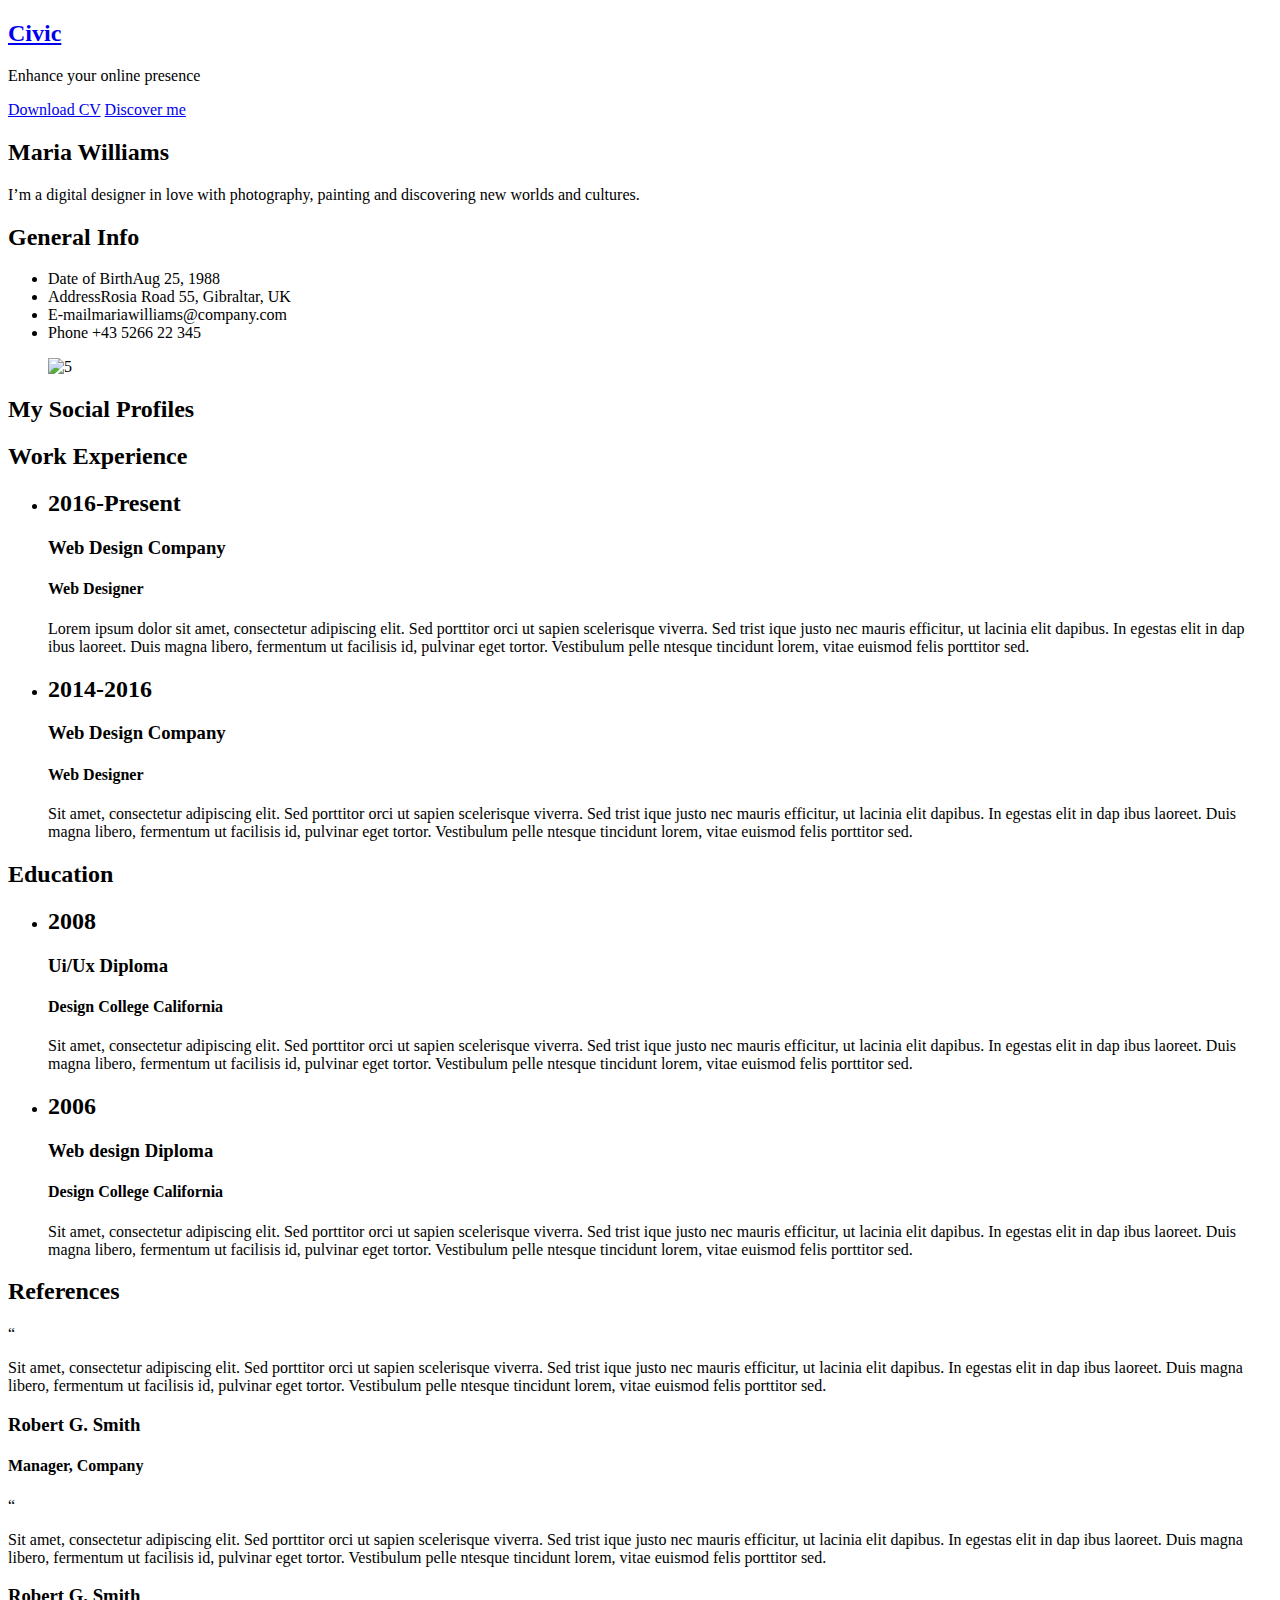
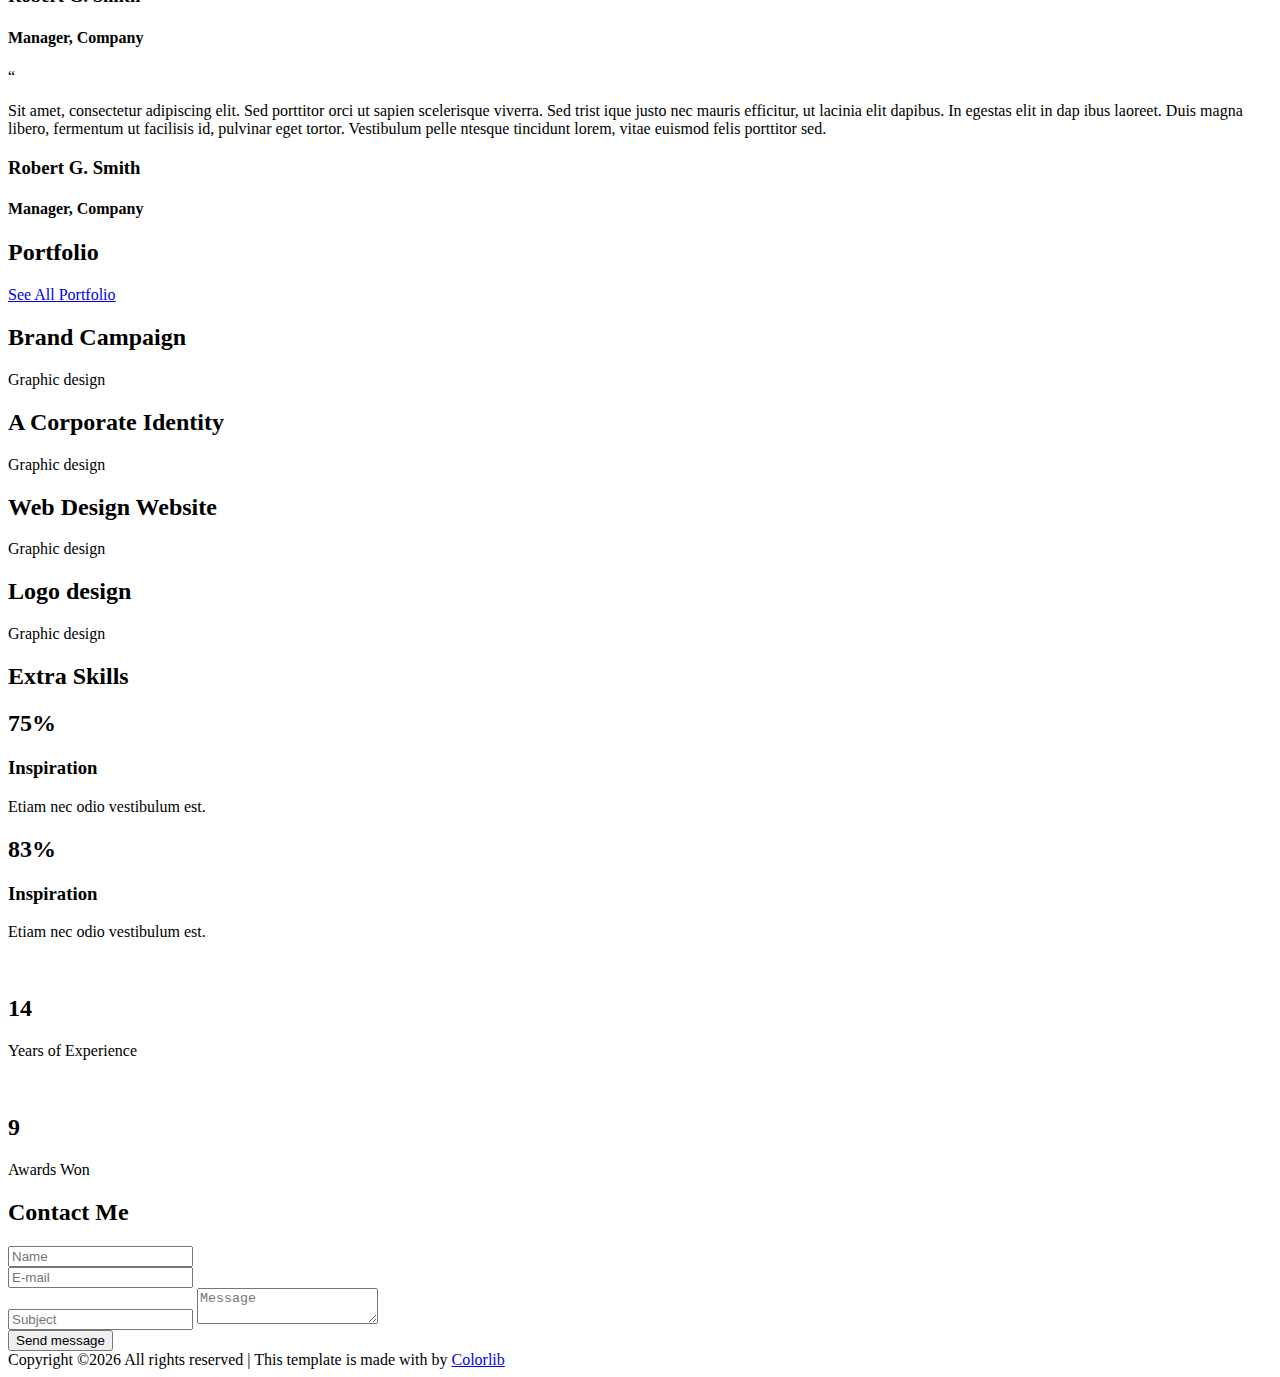
==== index.html @ 056b1e9f "2" ====
<!DOCTYPE html>
<html lang="en">
<head>
	<title>Civic - CV Resume</title>
	<meta charset="UTF-8">
	<meta name="description" content="Civic - CV Resume">
	<meta name="keywords" content="resume, civic, onepage, creative, html">
	<meta name="viewport" content="width=device-width, initial-scale=1.0">
	<!-- Favicon -->   
	<link href="img/favicon.ico" rel="shortcut icon"/>

	<!-- Google Fonts -->
	<link href="https://fonts.googleapis.com/css?family=Josefin+Sans:400,400i,600,600i,700" rel="stylesheet">

	<!-- Stylesheets -->
	<link rel="stylesheet" href="css/bootstrap.min.css"/>
	<link rel="stylesheet" href="css/font-awesome.min.css"/>
	<link rel="stylesheet" href="css/flaticon.css"/>
	<link rel="stylesheet" href="css/owl.carousel.css"/>
	<link rel="stylesheet" href="css/magnific-popup.css"/>
	<link rel="stylesheet" href="css/style.css"/>


	<!--[if lt IE 9]>
	  <script src="https://oss.maxcdn.com/html5shiv/3.7.2/html5shiv.min.js"></script>
	  <script src="https://oss.maxcdn.com/respond/1.4.2/respond.min.js"></script>
	<![endif]-->

</head>
<body>
	<!-- Page Preloder -->
	<div id="preloder">
		<div class="loader"></div>
	</div>
	
	<!-- Header section start -->
	<header class="header-section">
		<div class="container-fluid">
			<div class="row">
				<div class="col-md-4">
					<div class="site-logo">
						<h2><a href="#">Civic</a></h2>
						<p>Enhance your online presence</p>
					</div>
				</div>
				<div class="col-md-8 text-md-right header-buttons">
					<a href="#" class="site-btn">Download CV</a>
					<a href="#" class="site-btn">Discover me</a>
				</div>
			</div>
		</div>
	</header>
	<!-- Header section end -->

	<!-- Hero section start -->
	<section class="hero-section spad">
		<div class="container-fluid">
			<div class="row">
				<div class="col-xl-10 offset-xl-1">
					<div class="row">
						<div class="col-lg-6">
							<div class="hero-text">
								<h2>Maria Williams</h2>
								<p>I’m a digital designer in love with photography, painting and discovering new worlds and cultures.</p>
							</div>
							<div class="hero-info">
								<h2>General Info</h2>
								<ul>
									<li><span>Date of Birth</span>Aug 25, 1988</li>
									<li><span>Address</span>Rosia Road 55, Gibraltar, UK</li>
									<li><span>E-mail</span>mariawilliams@company.com</li>
									<li><span>Phone </span>+43 5266 22 345</li>
								</ul>
							</div>
						</div>
						<div class="col-lg-6">
							<figure class="hero-image">
								<img src="img/hero.jpg" alt="5">
							</figure>
						</div>
					</div>
				</div>
			</div>
		</div>
	</section>
	<!-- Hero section end -->

	<!-- Social links section start -->
	<div class="social-section">
		<div class="container-fluid">
			<div class="row">
				<div class="col-xl-10 offset-xl-1">
					<div class="social-link-warp">
						<div class="social-links">
							<a href=""><i class="fa fa-pinterest"></i></a>
							<a href=""><i class="fa fa-linkedin"></i></a>
							<a href=""><i class="fa fa-instagram"></i></a>
							<a href=""><i class="fa fa-facebook"></i></a>
							<a href=""><i class="fa fa-twitter"></i></a>
						</div>
						<h2 class="hidden-md hidden-sm">My Social Profiles</h2>
					</div>
				</div>
			</div>
		</div>
	</div>	
	<!-- Social links section end -->

	<!-- Resume section start -->
	<section class="resume-section spad">
		<div class="container-fluid">
			<div class="row">
				<div class="col-xl-7 offset-xl-2">
					<div class="section-title">
						<h2>Work Experience</h2>
					</div>
					<ul class="resume-list">
						<li>
							<h2>2016-Present</h2>
							<h3>Web Design Company</h3>
							<h4>Web Designer</h4>
							<p>Lorem ipsum dolor sit amet, consectetur adipiscing elit. Sed porttitor orci ut sapien scelerisque viverra. Sed trist ique justo nec mauris efficitur, ut lacinia elit dapibus. In egestas elit in dap ibus laoreet. Duis magna libero, fermentum ut facilisis id, pulvinar eget tortor. Vestibulum pelle ntesque tincidunt lorem, vitae euismod felis porttitor sed. </p>
						</li>
						<li>
							<h2>2014-2016</h2>
							<h3>Web Design Company</h3>
							<h4>Web Designer</h4>
							<p>Sit amet, consectetur adipiscing elit. Sed porttitor orci ut sapien scelerisque viverra. Sed trist ique justo nec mauris efficitur, ut lacinia elit dapibus. In egestas elit in dap ibus laoreet. Duis magna libero, fermentum ut facilisis id, pulvinar eget tortor. Vestibulum pelle ntesque tincidunt lorem, vitae euismod felis porttitor sed. </p>
						</li>
					</ul>
				</div>
			</div>
		</div>
	</section>
	<!-- Resume section end -->

	<!-- Resume section start -->
	<section class="resume-section with-bg spad">
		<div class="container-fluid">
			<div class="row">
				<div class="col-xl-7 offset-xl-2">
					<div class="section-title">
						<h2>Education</h2>
					</div>
					<ul class="resume-list">
						<li>
							<h2>2008</h2>
							<h3>Ui/Ux Diploma</h3>
							<h4>Design College California</h4>
							<p>Sit amet, consectetur adipiscing elit. Sed porttitor orci ut sapien scelerisque viverra. Sed trist ique justo nec mauris efficitur, ut lacinia elit dapibus. In egestas elit in dap ibus laoreet. Duis magna libero, fermentum ut facilisis id, pulvinar eget tortor. Vestibulum pelle ntesque tincidunt lorem, vitae euismod felis porttitor sed. </p>
						</li>
						<li>
							<h2>2006</h2>
							<h3>Web design Diploma</h3>
							<h4>Design College California</h4>
							<p>Sit amet, consectetur adipiscing elit. Sed porttitor orci ut sapien scelerisque viverra. Sed trist ique justo nec mauris efficitur, ut lacinia elit dapibus. In egestas elit in dap ibus laoreet. Duis magna libero, fermentum ut facilisis id, pulvinar eget tortor. Vestibulum pelle ntesque tincidunt lorem, vitae euismod felis porttitor sed. </p>
						</li>
					</ul>
				</div>
			</div>
		</div>
	</section>
	<!-- Resume section end -->

	
	<!-- Review section start -->
	<section class="review-section spad pb-0">
		<div class="container-fluid">
			<div class="row">
				<div class="col-xl-7 offset-xl-2">
					<div class="section-title">
						<h2>References</h2>
					</div>
					<div class="review-slider owl-carousel">
						<div class="single-review">
							<div class="qut">“</div>
							<p>Sit amet, consectetur adipiscing elit. Sed porttitor orci ut sapien scelerisque viverra. Sed trist ique justo nec mauris efficitur, ut lacinia elit dapibus. In egestas elit in dap ibus laoreet. Duis magna libero, fermentum ut facilisis id, pulvinar eget tortor. Vestibulum pelle ntesque tincidunt lorem, vitae euismod felis porttitor sed. </p>
							<h3>Robert G. Smith</h3>
							<h4>Manager, Company</h4>
						</div>
						<div class="single-review">
							<div class="qut">“</div>
							<p>Sit amet, consectetur adipiscing elit. Sed porttitor orci ut sapien scelerisque viverra. Sed trist ique justo nec mauris efficitur, ut lacinia elit dapibus. In egestas elit in dap ibus laoreet. Duis magna libero, fermentum ut facilisis id, pulvinar eget tortor. Vestibulum pelle ntesque tincidunt lorem, vitae euismod felis porttitor sed. </p>
							<h3>Robert G. Smith</h3>
							<h4>Manager, Company</h4>
						</div>
						<div class="single-review">
							<div class="qut">“</div>
							<p>Sit amet, consectetur adipiscing elit. Sed porttitor orci ut sapien scelerisque viverra. Sed trist ique justo nec mauris efficitur, ut lacinia elit dapibus. In egestas elit in dap ibus laoreet. Duis magna libero, fermentum ut facilisis id, pulvinar eget tortor. Vestibulum pelle ntesque tincidunt lorem, vitae euismod felis porttitor sed. </p>
							<h3>Robert G. Smith</h3>
							<h4>Manager, Company</h4>
						</div>
					</div>
				</div>
			</div>
		</div>
	</section>
	<!-- Review section end -->


	<!-- Portfolio section start -->
	<section class="portfolio-section spad pb-0">
		<div class="container-fluid">
			<div class="row">
				<div class="col-xl-4 col-md-8 offset-xl-2 ">
					<div class="section-title">
						<h2>Portfolio</h2>
					</div>
				</div>
				<div class="col-md-4 text-md-right">
					<a href="#" class="site-btn mb-5">See All Portfolio</a>
				</div>
			</div>
			<div class="portfolio-warp">
				<div class="row">
					<div class="col-xl-3 col-lg-6 col-md-6">
						<div class="portfolio-item">
							<a href="img/portfolio/1.jpg" class="set-bg port-pic" data-setbg="img/portfolio/1.jpg"></a>
							<h2>Brand Campaign</h2>
							<p>Graphic design</p>
						</div>
					</div>
					<div class="col-xl-3 col-lg-6 col-md-6">
						<div class="portfolio-item">
							<a href="img/portfolio/2.jpg" class="set-bg port-pic" data-setbg="img/portfolio/2.jpg"></a>
							<h2>A Corporate Identity</h2>
							<p>Graphic design</p>
						</div>
					</div>
					<div class="col-xl-3 col-lg-6 col-md-6">
						<div class="portfolio-item">
							<a href="img/portfolio/3.jpg" class="set-bg port-pic" data-setbg="img/portfolio/3.jpg"></a>
							<h2>Web Design Website</h2>
							<p>Graphic design</p>
						</div>
					</div>
					<div class="col-xl-3 col-lg-6 col-md-6">
						<div class="portfolio-item">
							<a href="img/portfolio/4.jpg" class="set-bg port-pic" data-setbg="img/portfolio/4.jpg"></a>
							<h2>Logo design</h2>
							<p>Graphic design</p>
						</div>
					</div>
				</div>
			</div>
		</div>
	</section>
	<!-- Portfolio section end -->

	<!-- Extra section start -->
	<section class="extra-section spad pb-0">
		<div class="container-fluid">
			<div class="row">
				<div class="col-xl-8 offset-xl-2">
					<div class="section-title">
						<h2>Extra Skills</h2>
					</div>
					<div class="row">
						<div class="col-lg-3 col-md-6 pt-5">
							<div class="fact-box trans">
								<div class="fact-content">
									<div class="circle-progress">
										<div id="progress1" class="prog-circle"></div>
										<div class="progress-info">
											<h2>75%</h2>
										</div>
										<div class="prog-title">
											<h3>Inspiration</h3>
											<p>Etiam nec odio vestibulum est.</p>
										</div>			
									</div>
								</div>
							</div>
						</div>
						<div class="col-lg-3 col-md-6 pt-5">
							<div class="fact-box trans">
								<div class="fact-content">
									<div class="circle-progress">
										<div id="progress2" class="prog-circle"></div>
										<div class="progress-info">
											<h2>83%</h2>
										</div>
										<div class="prog-title">
											<h3>Inspiration</h3>
											<p>Etiam nec odio vestibulum est.</p>
										</div>			
									</div>
								</div>
							</div>
						</div>
						<div class="col-lg-3 col-md-6">
							<div class="fact-box">
								<div class="fact-content">
									<img src="img/icon/1-w.png" alt="">
									<h2>14</h2>
									<p>Years of Experience</p>
								</div>
							</div>
						</div>
						<div class="col-lg-3 col-md-6">
							<div class="fact-box">
								<div class="fact-content">
									<img src="img/icon/2-w.png" alt="">
									<h2>9</h2>
									<p>Awards Won</p>
								</div>
							</div>
						</div>
					</div>
				</div>
			</div>
		</div>
	</section>
	<!-- Extra section end -->

	<!-- Contact section start -->
	<section class="contact-section spad">
		<div class="container-fluid">
			<div class="row">
				<div class="col-xl-8 offset-xl-2">
					<div class="section-title">
						<h2>Contact Me</h2>
					</div>
					<form class="contact-form">
						<div class="row">
							<div class="col-md-6">
								<input type="text" placeholder="Name">
							</div>
							<div class="col-md-6">
								<input type="text" placeholder="E-mail">
							</div>
							<div class="col-md-12">
								<input type="text" placeholder="Subject">
								<textarea placeholder="Message"></textarea>
							</div>
						</div>
						<div class="text-md-right">
							<button class="site-btn">Send message</button>
						</div>
					</form>
				</div>
			</div>
		</div>
	</section>
	<!-- Contact section end -->

	<!-- Footer section start -->
	<footer class="footer-section">
		<div class="container text-center">
			<div class="copyright"><!-- Link back to Colorlib can't be removed. Template is licensed under CC BY 3.0. -->
Copyright &copy;<script>document.write(new Date().getFullYear());</script> All rights reserved | This template is made with <i class="fa fa-heart-o" aria-hidden="true"></i> by <a href="https://colorlib.com" target="_blank">Colorlib</a>
<!-- Link back to Colorlib can't be removed. Template is licensed under CC BY 3.0. -->
</div>
		</div>
	</footer>
	<!-- Footer section end -->


	<!--====== Javascripts & Jquery ======-->
	<script src="js/jquery-2.1.4.min.js"></script>
	<script src="js/bootstrap.min.js"></script>
	<script src="js/owl.carousel.min.js"></script>
	<script src="js/magnific-popup.min.js"></script>
	<script src="js/circle-progress.min.js"></script>
	<script src="js/main.js"></script>
</body>
</html>
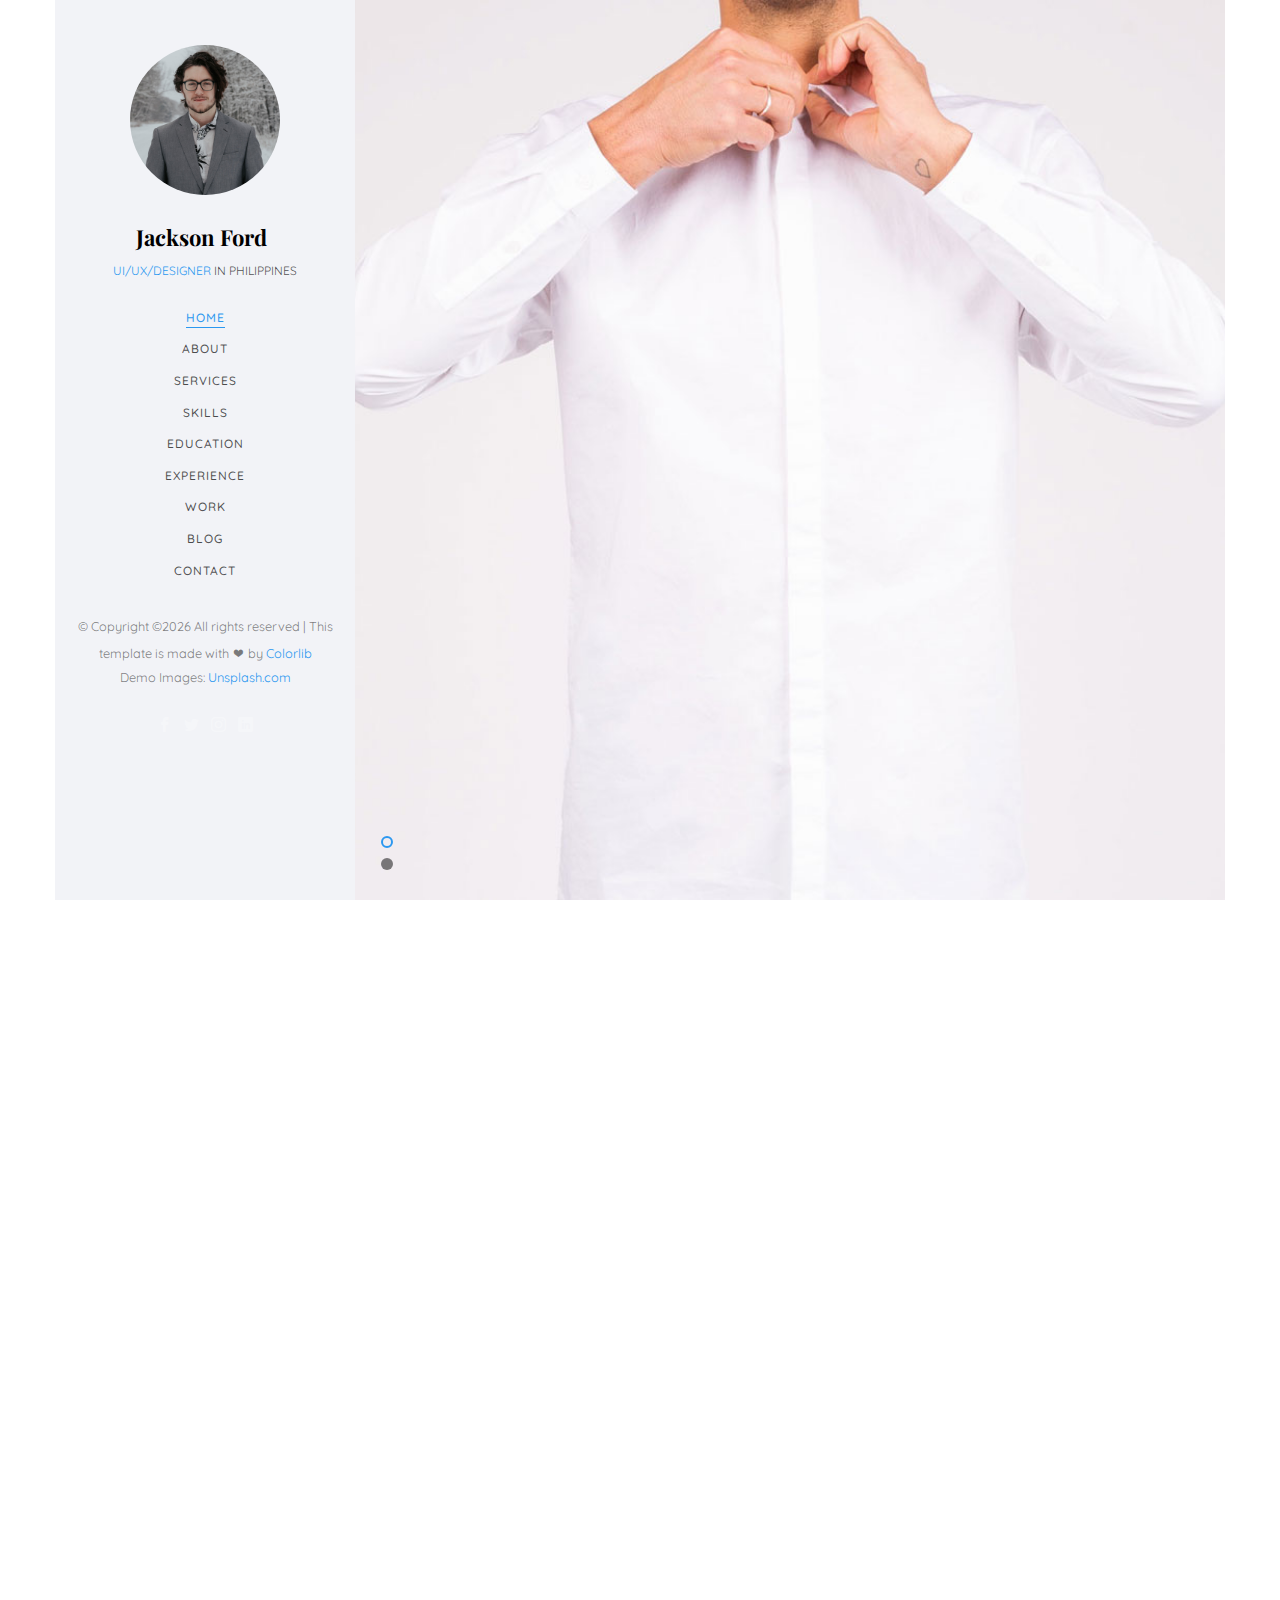
==== commit 0629d9c8: "7" ====
--- a/index.html
+++ b/index.html
@@ -1,367 +1,809 @@
-<!DOCTYPE html>
-<html lang="en">
-<head>
-	<title>Civic - CV Resume</title>
-	<meta charset="UTF-8">
-	<meta name="description" content="Civic - CV Resume">
-	<meta name="keywords" content="resume, civic, onepage, creative, html">
-	<meta name="viewport" content="width=device-width, initial-scale=1.0">
-	<!-- Favicon -->   
-	<link href="img/favicon.ico" rel="shortcut icon"/>
-
-	<!-- Google Fonts -->
-	<link href="https://fonts.googleapis.com/css?family=Josefin+Sans:400,400i,600,600i,700" rel="stylesheet">
-
-	<!-- Stylesheets -->
-	<link rel="stylesheet" href="css/bootstrap.min.css"/>
-	<link rel="stylesheet" href="css/font-awesome.min.css"/>
-	<link rel="stylesheet" href="css/flaticon.css"/>
-	<link rel="stylesheet" href="css/owl.carousel.css"/>
-	<link rel="stylesheet" href="css/magnific-popup.css"/>
-	<link rel="stylesheet" href="css/style.css"/>
-
-
+<!DOCTYPE HTML>
+<html>
+	<head>
+	<meta charset="utf-8">
+	<meta http-equiv="X-UA-Compatible" content="IE=edge">
+	<title>Jackson Template</title>
+	<meta name="viewport" content="width=device-width, initial-scale=1">
+	<meta name="description" content="" />
+	<meta name="keywords" content="" />
+	<meta name="author" content="" />
+
+  <!-- Facebook and Twitter integration -->
+	<meta property="og:title" content=""/>
+	<meta property="og:image" content=""/>
+	<meta property="og:url" content=""/>
+	<meta property="og:site_name" content=""/>
+	<meta property="og:description" content=""/>
+	<meta name="twitter:title" content="" />
+	<meta name="twitter:image" content="" />
+	<meta name="twitter:url" content="" />
+	<meta name="twitter:card" content="" />
+
+	<!-- Place favicon.ico and apple-touch-icon.png in the root directory -->
+	<link rel="shortcut icon" href="favicon.ico">
+
+	<link href="https://fonts.googleapis.com/css?family=Quicksand:300,400,500,700" rel="stylesheet">
+	<link href="https://fonts.googleapis.com/css?family=Playfair+Display:400,400i,700" rel="stylesheet">
+	
+	<!-- Animate.css -->
+	<link rel="stylesheet" href="css/animate.css">
+	<!-- Icomoon Icon Fonts-->
+	<link rel="stylesheet" href="css/icomoon.css">
+	<!-- Bootstrap  -->
+	<link rel="stylesheet" href="css/bootstrap.css">
+	<!-- Flexslider  -->
+	<link rel="stylesheet" href="css/flexslider.css">
+	<!-- Flaticons  -->
+	<link rel="stylesheet" href="fonts/flaticon/font/flaticon.css">
+	<!-- Owl Carousel -->
+	<link rel="stylesheet" href="css/owl.carousel.min.css">
+	<link rel="stylesheet" href="css/owl.theme.default.min.css">
+	<!-- Theme style  -->
+	<link rel="stylesheet" href="css/style.css">
+
+	<!-- Modernizr JS -->
+	<script src="js/modernizr-2.6.2.min.js"></script>
+	<!-- FOR IE9 below -->
 	<!--[if lt IE 9]>
-	  <script src="https://oss.maxcdn.com/html5shiv/3.7.2/html5shiv.min.js"></script>
-	  <script src="https://oss.maxcdn.com/respond/1.4.2/respond.min.js"></script>
+	<script src="js/respond.min.js"></script>
 	<![endif]-->
 
-</head>
-<body>
-	<!-- Page Preloder -->
-	<div id="preloder">
-		<div class="loader"></div>
-	</div>
+	</head>
+	<body>
+	<div id="colorlib-page">
+		<div class="container-wrap">
+		<a href="#" class="js-colorlib-nav-toggle colorlib-nav-toggle" data-toggle="collapse" data-target="#navbar" aria-expanded="false" aria-controls="navbar"><i></i></a>
+		<aside id="colorlib-aside" role="complementary" class="border js-fullheight">
+			<div class="text-center">
+				<div class="author-img" style="background-image: url(images/about.jpg);"></div>
+				<h1 id="colorlib-logo"><a href="index.html">Jackson Ford</a></h1>
+				<span class="position"><a href="#">UI/UX/Designer</a> in Philippines</span>
+			</div>
+			<nav id="colorlib-main-menu" role="navigation" class="navbar">
+				<div id="navbar" class="collapse">
+					<ul>
+						<li class="active"><a href="#" data-nav-section="home">Home</a></li>
+						<li><a href="#" data-nav-section="about">About</a></li>
+						<li><a href="#" data-nav-section="services">Services</a></li>
+						<li><a href="#" data-nav-section="skills">Skills</a></li>
+						<li><a href="#" data-nav-section="education">Education</a></li>
+						<li><a href="#" data-nav-section="experience">Experience</a></li>
+						<li><a href="#" data-nav-section="work">Work</a></li>
+						<li><a href="#" data-nav-section="blog">Blog</a></li>
+						<li><a href="#" data-nav-section="contact">Contact</a></li>
+					</ul>
+				</div>
+			</nav>
+
+			<div class="colorlib-footer">
+				<p><small>&copy; <!-- Link back to Colorlib can't be removed. Template is licensed under CC BY 3.0. -->
+Copyright &copy;<script>document.write(new Date().getFullYear());</script> All rights reserved | This template is made with <i class="icon-heart" aria-hidden="true"></i> by <a href="https://colorlib.com" target="_blank">Colorlib</a>
+<!-- Link back to Colorlib can't be removed. Template is licensed under CC BY 3.0. --> </span> <span>Demo Images: <a href="https://unsplash.com/" target="_blank">Unsplash.com</a></span></small></p>
+				<ul>
+					<li><a href="#"><i class="icon-facebook2"></i></a></li>
+					<li><a href="#"><i class="icon-twitter2"></i></a></li>
+					<li><a href="#"><i class="icon-instagram"></i></a></li>
+					<li><a href="#"><i class="icon-linkedin2"></i></a></li>
+				</ul>
+			</div>
+
+		</aside>
+
+		<div id="colorlib-main">
+			<section id="colorlib-hero" class="js-fullheight" data-section="home">
+				<div class="flexslider js-fullheight">
+					<ul class="slides">
+				   	<li style="background-image: url(images/img_bg_1.jpg);">
+				   		<div class="overlay"></div>
+				   		<div class="container-fluid">
+				   			<div class="row">
+					   			<div class="col-md-6 col-md-offset-3 col-md-pull-3 col-sm-12 col-xs-12 js-fullheight slider-text">
+					   				<div class="slider-text-inner js-fullheight">
+					   					<div class="desc">
+						   					<h1>Hi! <br>I'm Jackson</h1>
+						   					<h2>100% html5 bootstrap templates Made by <a href="https://colorlib.com/" target="_blank">colorlib.com</a></h2>
+												<p><a class="btn btn-primary btn-learn">Download CV <i class="icon-download4"></i></a></p>
+											</div>
+					   				</div>
+					   			</div>
+					   		</div>
+				   		</div>
+				   	</li>
+				   	<li style="background-image: url(images/img_bg_2.jpg);">
+				   		<div class="overlay"></div>
+				   		<div class="container-fluid">
+				   			<div class="row">
+					   			<div class="col-md-6 col-md-offset-3 col-md-pull-3 col-sm-12 col-xs-12 js-fullheight slider-text">
+					   				<div class="slider-text-inner">
+					   					<div class="desc">
+						   					<h1>I am <br>a Designer</h1>
+												<h2>100% html5 bootstrap templates Made by <a href="https://colorlib.com/" target="_blank">colorlib.com</a></h2>
+												<p><a class="btn btn-primary btn-learn">View Portfolio <i class="icon-briefcase3"></i></a></p>
+											</div>
+					   				</div>
+					   			</div>
+					   		</div>
+				   		</div>
+				   	</li>
+				  	</ul>
+			  	</div>
+			</section>
+
+			<section class="colorlib-about" data-section="about">
+				<div class="colorlib-narrow-content">
+					<div class="row">
+						<div class="col-md-12">
+							<div class="row row-bottom-padded-sm animate-box" data-animate-effect="fadeInLeft">
+								<div class="col-md-12">
+									<div class="about-desc">
+										<span class="heading-meta">About Us</span>
+										<h2 class="colorlib-heading">Who Am I?</h2>
+										<p><strong>Hi I'm Jackson Ford</strong> On her way she met a copy. The copy warned the Little Blind Text, that where it came from it would have been rewritten a thousand times and everything that was left from its origin would be the word "and" and the Little Blind Text should turn around and return to its own, safe country.</p>
+										<p>Even the all-powerful Pointing has no control about the blind texts it is an almost unorthographic life One day however a small line of blind text by the name of Lorem Ipsum decided to leave for the far World of Grammar.</p>
+									</div>
+								</div>
+							</div>
+							<div class="row">
+								<div class="col-md-3 animate-box" data-animate-effect="fadeInLeft">
+									<div class="services color-1">
+										<span class="icon2"><i class="icon-bulb"></i></span>
+										<h3>Graphic Design</h3>
+									</div>
+								</div>
+								<div class="col-md-3 animate-box" data-animate-effect="fadeInRight">
+									<div class="services color-2">
+										<span class="icon2"><i class="icon-globe-outline"></i></span>
+										<h3>Web Design</h3>
+									</div>
+								</div>
+								<div class="col-md-3 animate-box" data-animate-effect="fadeInTop">
+									<div class="services color-3">
+										<span class="icon2"><i class="icon-data"></i></span>
+										<h3>Software</h3>
+									</div>
+								</div>
+								<div class="col-md-3 animate-box" data-animate-effect="fadeInBottom">
+									<div class="services color-4">
+										<span class="icon2"><i class="icon-phone3"></i></span>
+										<h3>Application</h3>
+									</div>
+								</div>
+							</div>
+							<div class="row">
+								<div class="col-md-12 animate-box" data-animate-effect="fadeInLeft">
+									<div class="hire">
+										<h2>I am happy to know you <br>that 300+ projects done sucessfully!</h2>
+										<a href="#" class="btn-hire">Hire me</a>
+									</div>
+								</div>
+							</div>
+						</div>
+					</div>
+				</div>
+			</section>
+
+
+			
+			<section class="colorlib-services" data-section="services">
+				<div class="colorlib-narrow-content">
+					<div class="row">
+						<div class="col-md-6 col-md-offset-3 col-md-pull-3 animate-box" data-animate-effect="fadeInLeft">
+							<span class="heading-meta">What I do?</span>
+							<h2 class="colorlib-heading">Here are some of my expertise</h2>
+						</div>
+					</div>
+					<div class="row row-pt-md">
+						<div class="col-md-4 text-center animate-box">
+							<div class="services color-1">
+								<span class="icon">
+									<i class="icon-bulb"></i>
+								</span>
+								<div class="desc">
+									<h3>Innovative Ideas</h3>
+									<p>Separated they live in Bookmarksgrove right at the coast of the Semantics</p>
+								</div>
+							</div>
+						</div>
+						<div class="col-md-4 text-center animate-box">
+							<div class="services color-2">
+								<span class="icon">
+									<i class="icon-data"></i>
+								</span>
+								<div class="desc">
+									<h3>Software</h3>
+									<p>Separated they live in Bookmarksgrove right at the coast of the Semantics</p>
+								</div>
+							</div>
+						</div>
+						<div class="col-md-4 text-center animate-box">
+							<div class="services color-3">
+								<span class="icon">
+									<i class="icon-phone3"></i>
+								</span>
+								<div class="desc">
+									<h3>Application</h3>
+									<p>Separated they live in Bookmarksgrove right at the coast of the Semantics</p>
+								</div>
+							</div>
+						</div>
+						<div class="col-md-4 text-center animate-box">
+							<div class="services color-4">
+								<span class="icon">
+									<i class="icon-layers2"></i>
+								</span>
+								<div class="desc">
+									<h3>Graphic Design</h3>
+									<p>Separated they live in Bookmarksgrove right at the coast of the Semantics</p>
+								</div>
+							</div>
+						</div>
+						<div class="col-md-4 text-center animate-box">
+							<div class="services color-5">
+								<span class="icon">
+									<i class="icon-data"></i>
+								</span>
+								<div class="desc">
+									<h3>Software</h3>
+									<p>Separated they live in Bookmarksgrove right at the coast of the Semantics</p>
+								</div>
+							</div>
+						</div>
+						<div class="col-md-4 text-center animate-box">
+							<div class="services color-6">
+								<span class="icon">
+									<i class="icon-phone3"></i>
+								</span>
+								<div class="desc">
+									<h3>Application</h3>
+									<p>Separated they live in Bookmarksgrove right at the coast of the Semantics</p>
+								</div>
+							</div>
+						</div>
+					</div>
+				</div>
+			</section>
+			
+			<div id="colorlib-counter" class="colorlib-counters" style="background-image: url(images/cover_bg_1.jpg);" data-stellar-background-ratio="0.5">
+				<div class="overlay"></div>
+				<div class="colorlib-narrow-content">
+					<div class="row">
+					</div>
+					<div class="row">
+						<div class="col-md-3 text-center animate-box">
+							<span class="colorlib-counter js-counter" data-from="0" data-to="309" data-speed="5000" data-refresh-interval="50"></span>
+							<span class="colorlib-counter-label">Cups of coffee</span>
+						</div>
+						<div class="col-md-3 text-center animate-box">
+							<span class="colorlib-counter js-counter" data-from="0" data-to="356" data-speed="5000" data-refresh-interval="50"></span>
+							<span class="colorlib-counter-label">Projects</span>
+						</div>
+						<div class="col-md-3 text-center animate-box">
+							<span class="colorlib-counter js-counter" data-from="0" data-to="30" data-speed="5000" data-refresh-interval="50"></span>
+							<span class="colorlib-counter-label">Clients</span>
+						</div>
+						<div class="col-md-3 text-center animate-box">
+							<span class="colorlib-counter js-counter" data-from="0" data-to="10" data-speed="5000" data-refresh-interval="50"></span>
+							<span class="colorlib-counter-label">Partners</span>
+						</div>
+					</div>
+				</div>
+			</div>
+
+			<section class="colorlib-skills" data-section="skills">
+				<div class="colorlib-narrow-content">
+					<div class="row">
+						<div class="col-md-6 col-md-offset-3 col-md-pull-3 animate-box" data-animate-effect="fadeInLeft">
+							<span class="heading-meta">My Specialty</span>
+							<h2 class="colorlib-heading animate-box">My Skills</h2>
+						</div>
+					</div>
+					<div class="row">
+						<div class="col-md-12 animate-box" data-animate-effect="fadeInLeft">
+							<p>The Big Oxmox advised her not to do so, because there were thousands of bad Commas, wild Question Marks and devious Semikoli, but the Little Blind Text didn’t listen. She packed her seven versalia, put her initial into the belt and made herself on the way.</p>
+						</div>
+						<div class="col-md-6 animate-box" data-animate-effect="fadeInLeft">
+							<div class="progress-wrap">
+								<h3>Photoshop</h3>
+								<div class="progress">
+								 	<div class="progress-bar color-1" role="progressbar" aria-valuenow="75"
+								  	aria-valuemin="0" aria-valuemax="100" style="width:75%">
+								    <span>75%</span>
+								  	</div>
+								</div>
+							</div>
+						</div>
+						<div class="col-md-6 animate-box" data-animate-effect="fadeInRight">
+							<div class="progress-wrap">
+								<h3>jQuery</h3>
+								<div class="progress">
+								 	<div class="progress-bar color-2" role="progressbar" aria-valuenow="60"
+								  	aria-valuemin="0" aria-valuemax="100" style="width:60%">
+								    <span>60%</span>
+								  	</div>
+								</div>
+							</div>
+						</div>
+						<div class="col-md-6 animate-box" data-animate-effect="fadeInLeft">
+							<div class="progress-wrap">
+								<h3>HTML5</h3>
+								<div class="progress">
+								 	<div class="progress-bar color-3" role="progressbar" aria-valuenow="85"
+								  	aria-valuemin="0" aria-valuemax="100" style="width:85%">
+								    <span>85%</span>
+								  	</div>
+								</div>
+							</div>
+						</div>
+						<div class="col-md-6 animate-box" data-animate-effect="fadeInRight">
+							<div class="progress-wrap">
+								<h3>CSS3</h3>
+								<div class="progress">
+								 	<div class="progress-bar color-4" role="progressbar" aria-valuenow="90"
+								  	aria-valuemin="0" aria-valuemax="100" style="width:90%">
+								    <span>90%</span>
+								  	</div>
+								</div>
+							</div>
+						</div>
+						<div class="col-md-6 animate-box" data-animate-effect="fadeInLeft">
+							<div class="progress-wrap">
+								<h3>WordPress</h3>
+								<div class="progress">
+								 	<div class="progress-bar color-5" role="progressbar" aria-valuenow="70"
+								  	aria-valuemin="0" aria-valuemax="100" style="width:70%">
+								    <span>70%</span>
+								  	</div>
+								</div>
+							</div>
+						</div>
+						<div class="col-md-6 animate-box" data-animate-effect="fadeInRight">
+							<div class="progress-wrap">
+								<h3>SEO</h3>
+								<div class="progress">
+								 	<div class="progress-bar color-6" role="progressbar" aria-valuenow="80"
+								  	aria-valuemin="0" aria-valuemax="100" style="width:80%">
+								    <span>80%</span>
+								  	</div>
+								</div>
+							</div>
+						</div>
+					</div>
+				</div>
+			</section>
+
+			<section class="colorlib-education" data-section="education">
+				<div class="colorlib-narrow-content">
+					<div class="row">
+						<div class="col-md-6 col-md-offset-3 col-md-pull-3 animate-box" data-animate-effect="fadeInLeft">
+							<span class="heading-meta">Education</span>
+							<h2 class="colorlib-heading animate-box">Education</h2>
+						</div>
+					</div>
+					<div class="row">
+						<div class="col-md-12 animate-box" data-animate-effect="fadeInLeft">
+							<div class="fancy-collapse-panel">
+								<div class="panel-group" id="accordion" role="tablist" aria-multiselectable="true">
+									<div class="panel panel-default">
+									    <div class="panel-heading" role="tab" id="headingOne">
+									        <h4 class="panel-title">
+									            <a data-toggle="collapse" data-parent="#accordion" href="#collapseOne" aria-expanded="true" aria-controls="collapseOne">Master Degree Graphic Design
+									            </a>
+									        </h4>
+									    </div>
+									    <div id="collapseOne" class="panel-collapse collapse in" role="tabpanel" aria-labelledby="headingOne">
+									         <div class="panel-body">
+									            <div class="row">
+										      		<div class="col-md-6">
+										      			<p>Far far away, behind the word mountains, far from the countries Vokalia and Consonantia, there live the blind texts. </p>
+										      		</div>
+										      		<div class="col-md-6">
+										      			<p>Separated they live in Bookmarksgrove right at the coast of the Semantics, a large language ocean.</p>
+										      		</div>
+										      	</div>
+									         </div>
+									    </div>
+									</div>
+									<div class="panel panel-default">
+									    <div class="panel-heading" role="tab" id="headingTwo">
+									        <h4 class="panel-title">
+									            <a class="collapsed" data-toggle="collapse" data-parent="#accordion" href="#collapseTwo" aria-expanded="false" aria-controls="collapseTwo">Bachelor Degree of Computer Science
+									            </a>
+									        </h4>
+									    </div>
+									    <div id="collapseTwo" class="panel-collapse collapse" role="tabpanel" aria-labelledby="headingTwo">
+									        <div class="panel-body">
+									            <p>Far far away, behind the word <strong>mountains</strong>, far from the countries Vokalia and Consonantia, there live the blind texts. Separated they live in Bookmarksgrove right at the coast of the Semantics, a large language ocean.</p>
+													<ul>
+														<li>Separated they live in Bookmarksgrove right</li>
+														<li>Separated they live in Bookmarksgrove right</li>
+													</ul>
+									        </div>
+									    </div>
+									</div>
+									<div class="panel panel-default">
+									    <div class="panel-heading" role="tab" id="headingThree">
+									        <h4 class="panel-title">
+									            <a class="collapsed" data-toggle="collapse" data-parent="#accordion" href="#collapseThree" aria-expanded="false" aria-controls="collapseThree">Diploma in Information Technology
+									            </a>
+									        </h4>
+									    </div>
+									    <div id="collapseThree" class="panel-collapse collapse" role="tabpanel" aria-labelledby="headingThree">
+									        <div class="panel-body">
+									            <p>Far far away, behind the word <strong>mountains</strong>, far from the countries Vokalia and Consonantia, there live the blind texts. Separated they live in Bookmarksgrove right at the coast of the Semantics, a large language ocean.</p>	
+									        </div>
+									    </div>
+									</div>
+
+									<div class="panel panel-default">
+									    <div class="panel-heading" role="tab" id="headingFour">
+									        <h4 class="panel-title">
+									            <a class="collapsed" data-toggle="collapse" data-parent="#accordion" href="#collapseFour" aria-expanded="false" aria-controls="collapseFour">Diploma in Information Technology
+									            </a>
+									        </h4>
+									    </div>
+									    <div id="collapseFour" class="panel-collapse collapse" role="tabpanel" aria-labelledby="headingFour">
+									        <div class="panel-body">
+									            <p>Far far away, behind the word <strong>mountains</strong>, far from the countries Vokalia and Consonantia, there live the blind texts. Separated they live in Bookmarksgrove right at the coast of the Semantics, a large language ocean.</p>	
+									        </div>
+									    </div>
+									</div>
+
+									<div class="panel panel-default">
+									    <div class="panel-heading" role="tab" id="headingFive">
+									        <h4 class="panel-title">
+									            <a class="collapsed" data-toggle="collapse" data-parent="#accordion" href="#collapseFive" aria-expanded="false" aria-controls="collapseFive">High School Secondary Education
+									            </a>
+									        </h4>
+									    </div>
+									    <div id="collapseFive" class="panel-collapse collapse" role="tabpanel" aria-labelledby="headingFive">
+									        <div class="panel-body">
+									            <p>Far far away, behind the word <strong>mountains</strong>, far from the countries Vokalia and Consonantia, there live the blind texts. Separated they live in Bookmarksgrove right at the coast of the Semantics, a large language ocean.</p>	
+									        </div>
+									    </div>
+									</div>
+								</div>
+							</div>
+						</div>
+					</div>
+				</div>
+			</section>
+
+			<section class="colorlib-experience" data-section="experience">
+				<div class="colorlib-narrow-content">
+					<div class="row">
+						<div class="col-md-6 col-md-offset-3 col-md-pull-3 animate-box" data-animate-effect="fadeInLeft">
+							<span class="heading-meta">Experience</span>
+							<h2 class="colorlib-heading animate-box">Work Experience</h2>
+						</div>
+					</div>
+					<div class="row">
+						<div class="col-md-12">
+				         <div class="timeline-centered">
+					         <article class="timeline-entry animate-box" data-animate-effect="fadeInLeft">
+					            <div class="timeline-entry-inner">
+
+					               <div class="timeline-icon color-1">
+					                  <i class="icon-pen2"></i>
+					               </div>
+
+					               <div class="timeline-label">
+					                  <h2><a href="#">Full Stack Developer</a> <span>2017-2018</span></h2>
+					                  <p>Tolerably earnestly middleton extremely distrusts she boy now not. Add and offered prepare how cordial two promise. Greatly who affixed suppose but enquire compact prepare all put. Added forth chief trees but rooms think may.</p>
+					               </div>
+					            </div>
+					         </article>
+
+
+					         <article class="timeline-entry animate-box" data-animate-effect="fadeInRight">
+					            <div class="timeline-entry-inner">
+					               <div class="timeline-icon color-2">
+					                  <i class="icon-pen2"></i>
+					               </div>
+					               <div class="timeline-label">
+					               	<h2><a href="#">Front End Developer at Google Company</a> <span>2017-2018</span></h2>
+					                  <p>Even the all-powerful Pointing has no control about the blind texts it is an almost unorthographic life One day however a small line of blind text by the name of Lorem Ipsum decided to leave for the far World of Grammar.</p>
+					               </div>
+					            </div>
+					         </article>
+
+					         <article class="timeline-entry animate-box" data-animate-effect="fadeInLeft">
+					            <div class="timeline-entry-inner">
+					               <div class="timeline-icon color-3">
+					                  <i class="icon-pen2"></i>
+					               </div>
+					               <div class="timeline-label">
+					               	<h2><a href="#">System Analyst</a> <span>2017-2018</span></h2>
+					                  <p>Even the all-powerful Pointing has no control about the blind texts it is an almost unorthographic life One day however a small line of blind text by the name of Lorem Ipsum decided to leave for the far World of Grammar.</p>
+					               </div>
+					            </div>
+					         </article>
+
+					         <article class="timeline-entry animate-box" data-animate-effect="fadeInTop">
+					            <div class="timeline-entry-inner">
+					               <div class="timeline-icon color-4">
+					                  <i class="icon-pen2"></i>
+					               </div>
+					               <div class="timeline-label">
+					               	<h2><a href="#">Creative Designer</a> <span>2017-2018</span></h2>
+					                  <p>Even the all-powerful Pointing has no control about the blind texts it is an almost unorthographic life One day however a small line of blind text by the name of Lorem Ipsum decided to leave for the far World of Grammar.</p>
+					               </div>
+					            </div>
+					         </article>
+
+					         <article class="timeline-entry animate-box" data-animate-effect="fadeInLeft">
+					            <div class="timeline-entry-inner">
+					               <div class="timeline-icon color-5">
+					                  <i class="icon-pen2"></i>
+					               </div>
+					               <div class="timeline-label">
+					               	<h2><a href="#">UI/UX Designer at Envato</a> <span>2017-2018</span></h2>
+					                  <p>Even the all-powerful Pointing has no control about the blind texts it is an almost unorthographic life One day however a small line of blind text by the name of Lorem Ipsum decided to leave for the far World of Grammar.</p>
+					               </div>
+					            </div>
+					         </article>
+
+					         <article class="timeline-entry begin animate-box" data-animate-effect="fadeInBottom">
+					            <div class="timeline-entry-inner">
+					               <div class="timeline-icon color-none">
+					               </div>
+					            </div>
+					         </article>
+					      </div>
+					   </div>
+				   </div>
+				</div>
+			</section>
+
+			<section class="colorlib-work" data-section="work">
+				<div class="colorlib-narrow-content">
+					<div class="row">
+						<div class="col-md-6 col-md-offset-3 col-md-pull-3 animate-box" data-animate-effect="fadeInLeft">
+							<span class="heading-meta">My Work</span>
+							<h2 class="colorlib-heading animate-box">Recent Work</h2>
+						</div>
+					</div>
+					<div class="row row-bottom-padded-sm animate-box" data-animate-effect="fadeInLeft">
+						<div class="col-md-12">
+							<p class="work-menu"><span><a href="#" class="active">Graphic Design</a></span> <span><a href="#">Web Design</a></span> <span><a href="#">Software</a></span> <span><a href="#">Apps</a></span></p>
+						</div>
+					</div>
+					<div class="row">
+						<div class="col-md-6 animate-box" data-animate-effect="fadeInLeft">
+							<div class="project" style="background-image: url(images/img-1.jpg);">
+								<div class="desc">
+									<div class="con">
+										<h3><a href="work.html">Work 01</a></h3>
+										<span>Website</span>
+										<p class="icon">
+											<span><a href="#"><i class="icon-share3"></i></a></span>
+											<span><a href="#"><i class="icon-eye"></i> 100</a></span>
+											<span><a href="#"><i class="icon-heart"></i> 49</a></span>
+										</p>
+									</div>
+								</div>
+							</div>
+						</div>
+						<div class="col-md-6 animate-box" data-animate-effect="fadeInRight">
+							<div class="project" style="background-image: url(images/img-2.jpg);">
+								<div class="desc">
+									<div class="con">
+										<h3><a href="work.html">Work 02</a></h3>
+										<span>Animation</span>
+										<p class="icon">
+											<span><a href="#"><i class="icon-share3"></i></a></span>
+											<span><a href="#"><i class="icon-eye"></i> 100</a></span>
+											<span><a href="#"><i class="icon-heart"></i> 49</a></span>
+										</p>
+									</div>
+								</div>
+							</div>
+						</div>
+						<div class="col-md-6 animate-box" data-animate-effect="fadeInTop">
+							<div class="project" style="background-image: url(images/img-3.jpg);">
+								<div class="desc">
+									<div class="con">
+										<h3><a href="work.html">Work 03</a></h3>
+										<span>Illustration</span>
+										<p class="icon">
+											<span><a href="#"><i class="icon-share3"></i></a></span>
+											<span><a href="#"><i class="icon-eye"></i> 100</a></span>
+											<span><a href="#"><i class="icon-heart"></i> 49</a></span>
+										</p>
+									</div>
+								</div>
+							</div>
+						</div>
+						<div class="col-md-6 animate-box" data-animate-effect="fadeInBottom">
+							<div class="project" style="background-image: url(images/img-4.jpg);">
+								<div class="desc">
+									<div class="con">
+										<h3><a href="work.html">Work 04</a></h3>
+										<span>Application</span>
+										<p class="icon">
+											<span><a href="#"><i class="icon-share3"></i></a></span>
+											<span><a href="#"><i class="icon-eye"></i> 100</a></span>
+											<span><a href="#"><i class="icon-heart"></i> 49</a></span>
+										</p>
+									</div>
+								</div>
+							</div>
+						</div>
+						<div class="col-md-6 animate-box" data-animate-effect="fadeInLeft">
+							<div class="project" style="background-image: url(images/img-5.jpg);">
+								<div class="desc">
+									<div class="con">
+										<h3><a href="work.html">Work 05</a></h3>
+										<span>Graphic, Logo</span>
+										<p class="icon">
+											<span><a href="#"><i class="icon-share3"></i></a></span>
+											<span><a href="#"><i class="icon-eye"></i> 100</a></span>
+											<span><a href="#"><i class="icon-heart"></i> 49</a></span>
+										</p>
+									</div>
+								</div>
+							</div>
+						</div>
+						<div class="col-md-6 animate-box" data-animate-effect="fadeInRight">
+							<div class="project" style="background-image: url(images/img-6.jpg);">
+								<div class="desc">
+									<div class="con">
+										<h3><a href="work.html">Work 06</a></h3>
+										<span>Web Design</span>
+										<p class="icon">
+											<span><a href="#"><i class="icon-share3"></i></a></span>
+											<span><a href="#"><i class="icon-eye"></i> 100</a></span>
+											<span><a href="#"><i class="icon-heart"></i> 49</a></span>
+										</p>
+									</div>
+								</div>
+							</div>
+						</div>
+					</div>
+					<div class="row">
+						<div class="col-md-12 animate-box">
+							<p><a href="#" class="btn btn-primary btn-lg btn-load-more">Load more <i class="icon-reload"></i></a></p>
+						</div>
+					</div>
+				</div>
+			</section>
+
+			<section class="colorlib-blog" data-section="blog">
+				<div class="colorlib-narrow-content">
+					<div class="row">
+						<div class="col-md-6 col-md-offset-3 col-md-pull-3 animate-box" data-animate-effect="fadeInLeft">
+							<span class="heading-meta">Read</span>
+							<h2 class="colorlib-heading">Recent Blog</h2>
+						</div>
+					</div>
+					<div class="row">
+						<div class="col-md-4 col-sm-6 animate-box" data-animate-effect="fadeInLeft">
+							<div class="blog-entry">
+								<a href="blog.html" class="blog-img"><img src="images/blog-1.jpg" class="img-responsive" alt="HTML5 Bootstrap Template by colorlib.com"></a>
+								<div class="desc">
+									<span><small>April 14, 2018 </small> | <small> Web Design </small> | <small> <i class="icon-bubble3"></i> 4</small></span>
+									<h3><a href="blog.html">Renovating National Gallery</a></h3>
+									<p>Separated they live in Bookmarksgrove right at the coast of the Semantics, a large language ocean.</p>
+								</div>
+							</div>
+						</div>
+						<div class="col-md-4 col-sm-6 animate-box" data-animate-effect="fadeInRight">
+							<div class="blog-entry">
+								<a href="blog.html" class="blog-img"><img src="images/blog-2.jpg" class="img-responsive" alt="HTML5 Bootstrap Template by colorlib.com"></a>
+								<div class="desc">
+									<span><small>April 14, 2018 </small> | <small> Web Design </small> | <small> <i class="icon-bubble3"></i> 4</small></span>
+									<h3><a href="blog.html">Wordpress for a Beginner</a></h3>
+									<p>Separated they live in Bookmarksgrove right at the coast of the Semantics, a large language ocean.</p>
+								</div>
+							</div>
+						</div>
+						<div class="col-md-4 col-sm-6 animate-box" data-animate-effect="fadeInLeft">
+							<div class="blog-entry">
+								<a href="blog.html" class="blog-img"><img src="images/blog-3.jpg" class="img-responsive" alt="HTML5 Bootstrap Template by colorlib.com"></a>
+								<div class="desc">
+									<span><small>April 14, 2018 </small> | <small> Inspiration </small> | <small> <i class="icon-bubble3"></i> 4</small></span>
+									<h3><a href="blog.html">Make website from scratch</a></h3>
+									<p>Separated they live in Bookmarksgrove right at the coast of the Semantics, a large language ocean.</p>
+								</div>
+							</div>
+						</div>
+					</div>
+					<div class="row">
+						<div class="col-md-12 animate-box">
+							<p><a href="#" class="btn btn-primary btn-lg btn-load-more">Load more <i class="icon-reload"></i></a></p>
+						</div>
+					</div>
+				</div>
+			</section>
+
+			<section class="colorlib-contact" data-section="contact">
+				<div class="colorlib-narrow-content">
+					<div class="row">
+						<div class="col-md-6 col-md-offset-3 col-md-pull-3 animate-box" data-animate-effect="fadeInLeft">
+							<span class="heading-meta">Get in Touch</span>
+							<h2 class="colorlib-heading">Contact</h2>
+						</div>
+					</div>
+					<div class="row">
+						<div class="col-md-5">
+							<div class="colorlib-feature colorlib-feature-sm animate-box" data-animate-effect="fadeInLeft">
+								<div class="colorlib-icon">
+									<i class="icon-globe-outline"></i>
+								</div>
+								<div class="colorlib-text">
+									<p><a href="#">info@domain.com</a></p>
+								</div>
+							</div>
+
+							<div class="colorlib-feature colorlib-feature-sm animate-box" data-animate-effect="fadeInLeft">
+								<div class="colorlib-icon">
+									<i class="icon-map"></i>
+								</div>
+								<div class="colorlib-text">
+									<p>198 West 21th Street, Suite 721 New York NY 10016</p>
+								</div>
+							</div>
+
+							<div class="colorlib-feature colorlib-feature-sm animate-box" data-animate-effect="fadeInLeft">
+								<div class="colorlib-icon">
+									<i class="icon-phone"></i>
+								</div>
+								<div class="colorlib-text">
+									<p><a href="tel://">+123 456 7890</a></p>
+								</div>
+							</div>
+						</div>
+						<div class="col-md-7 col-md-push-1">
+							<div class="row">
+								<div class="col-md-10 col-md-offset-1 col-md-pull-1 animate-box" data-animate-effect="fadeInRight">
+									<form action="">
+										<div class="form-group">
+											<input type="text" class="form-control" placeholder="Name">
+										</div>
+										<div class="form-group">
+											<input type="text" class="form-control" placeholder="Email">
+										</div>
+										<div class="form-group">
+											<input type="text" class="form-control" placeholder="Subject">
+										</div>
+										<div class="form-group">
+											<textarea name="" id="message" cols="30" rows="7" class="form-control" placeholder="Message"></textarea>
+										</div>
+										<div class="form-group">
+											<input type="submit" class="btn btn-primary btn-send-message" value="Send Message">
+										</div>
+									</form>
+								</div>
+								
+							</div>
+						</div>
+					</div>
+				</div>
+			</section>
+
+		</div><!-- end:colorlib-main -->
+	</div><!-- end:container-wrap -->
+	</div><!-- end:colorlib-page -->
+
+	<!-- jQuery -->
+	<script src="js/jquery.min.js"></script>
+	<!-- jQuery Easing -->
+	<script src="js/jquery.easing.1.3.js"></script>
+	<!-- Bootstrap -->
+	<script src="js/bootstrap.min.js"></script>
+	<!-- Waypoints -->
+	<script src="js/jquery.waypoints.min.js"></script>
+	<!-- Flexslider -->
+	<script src="js/jquery.flexslider-min.js"></script>
+	<!-- Owl carousel -->
+	<script src="js/owl.carousel.min.js"></script>
+	<!-- Counters -->
+	<script src="js/jquery.countTo.js"></script>
 	
-	<!-- Header section start -->
-	<header class="header-section">
-		<div class="container-fluid">
-			<div class="row">
-				<div class="col-md-4">
-					<div class="site-logo">
-						<h2><a href="#">Civic</a></h2>
-						<p>Enhance your online presence</p>
-					</div>
-				</div>
-				<div class="col-md-8 text-md-right header-buttons">
-					<a href="#" class="site-btn">Download CV</a>
-					<a href="#" class="site-btn">Discover me</a>
-				</div>
-			</div>
-		</div>
-	</header>
-	<!-- Header section end -->
-
-	<!-- Hero section start -->
-	<section class="hero-section spad">
-		<div class="container-fluid">
-			<div class="row">
-				<div class="col-xl-10 offset-xl-1">
-					<div class="row">
-						<div class="col-lg-6">
-							<div class="hero-text">
-								<h2>Maria Williams</h2>
-								<p>I’m a digital designer in love with photography, painting and discovering new worlds and cultures.</p>
-							</div>
-							<div class="hero-info">
-								<h2>General Info</h2>
-								<ul>
-									<li><span>Date of Birth</span>Aug 25, 1988</li>
-									<li><span>Address</span>Rosia Road 55, Gibraltar, UK</li>
-									<li><span>E-mail</span>mariawilliams@company.com</li>
-									<li><span>Phone </span>+43 5266 22 345</li>
-								</ul>
-							</div>
-						</div>
-						<div class="col-lg-6">
-							<figure class="hero-image">
-								<img src="img/hero.jpg" alt="5">
-							</figure>
-						</div>
-					</div>
-				</div>
-			</div>
-		</div>
-	</section>
-	<!-- Hero section end -->
-
-	<!-- Social links section start -->
-	<div class="social-section">
-		<div class="container-fluid">
-			<div class="row">
-				<div class="col-xl-10 offset-xl-1">
-					<div class="social-link-warp">
-						<div class="social-links">
-							<a href=""><i class="fa fa-pinterest"></i></a>
-							<a href=""><i class="fa fa-linkedin"></i></a>
-							<a href=""><i class="fa fa-instagram"></i></a>
-							<a href=""><i class="fa fa-facebook"></i></a>
-							<a href=""><i class="fa fa-twitter"></i></a>
-						</div>
-						<h2 class="hidden-md hidden-sm">My Social Profiles</h2>
-					</div>
-				</div>
-			</div>
-		</div>
-	</div>	
-	<!-- Social links section end -->
-
-	<!-- Resume section start -->
-	<section class="resume-section spad">
-		<div class="container-fluid">
-			<div class="row">
-				<div class="col-xl-7 offset-xl-2">
-					<div class="section-title">
-						<h2>Work Experience</h2>
-					</div>
-					<ul class="resume-list">
-						<li>
-							<h2>2016-Present</h2>
-							<h3>Web Design Company</h3>
-							<h4>Web Designer</h4>
-							<p>Lorem ipsum dolor sit amet, consectetur adipiscing elit. Sed porttitor orci ut sapien scelerisque viverra. Sed trist ique justo nec mauris efficitur, ut lacinia elit dapibus. In egestas elit in dap ibus laoreet. Duis magna libero, fermentum ut facilisis id, pulvinar eget tortor. Vestibulum pelle ntesque tincidunt lorem, vitae euismod felis porttitor sed. </p>
-						</li>
-						<li>
-							<h2>2014-2016</h2>
-							<h3>Web Design Company</h3>
-							<h4>Web Designer</h4>
-							<p>Sit amet, consectetur adipiscing elit. Sed porttitor orci ut sapien scelerisque viverra. Sed trist ique justo nec mauris efficitur, ut lacinia elit dapibus. In egestas elit in dap ibus laoreet. Duis magna libero, fermentum ut facilisis id, pulvinar eget tortor. Vestibulum pelle ntesque tincidunt lorem, vitae euismod felis porttitor sed. </p>
-						</li>
-					</ul>
-				</div>
-			</div>
-		</div>
-	</section>
-	<!-- Resume section end -->
-
-	<!-- Resume section start -->
-	<section class="resume-section with-bg spad">
-		<div class="container-fluid">
-			<div class="row">
-				<div class="col-xl-7 offset-xl-2">
-					<div class="section-title">
-						<h2>Education</h2>
-					</div>
-					<ul class="resume-list">
-						<li>
-							<h2>2008</h2>
-							<h3>Ui/Ux Diploma</h3>
-							<h4>Design College California</h4>
-							<p>Sit amet, consectetur adipiscing elit. Sed porttitor orci ut sapien scelerisque viverra. Sed trist ique justo nec mauris efficitur, ut lacinia elit dapibus. In egestas elit in dap ibus laoreet. Duis magna libero, fermentum ut facilisis id, pulvinar eget tortor. Vestibulum pelle ntesque tincidunt lorem, vitae euismod felis porttitor sed. </p>
-						</li>
-						<li>
-							<h2>2006</h2>
-							<h3>Web design Diploma</h3>
-							<h4>Design College California</h4>
-							<p>Sit amet, consectetur adipiscing elit. Sed porttitor orci ut sapien scelerisque viverra. Sed trist ique justo nec mauris efficitur, ut lacinia elit dapibus. In egestas elit in dap ibus laoreet. Duis magna libero, fermentum ut facilisis id, pulvinar eget tortor. Vestibulum pelle ntesque tincidunt lorem, vitae euismod felis porttitor sed. </p>
-						</li>
-					</ul>
-				</div>
-			</div>
-		</div>
-	</section>
-	<!-- Resume section end -->
-
 	
-	<!-- Review section start -->
-	<section class="review-section spad pb-0">
-		<div class="container-fluid">
-			<div class="row">
-				<div class="col-xl-7 offset-xl-2">
-					<div class="section-title">
-						<h2>References</h2>
-					</div>
-					<div class="review-slider owl-carousel">
-						<div class="single-review">
-							<div class="qut">“</div>
-							<p>Sit amet, consectetur adipiscing elit. Sed porttitor orci ut sapien scelerisque viverra. Sed trist ique justo nec mauris efficitur, ut lacinia elit dapibus. In egestas elit in dap ibus laoreet. Duis magna libero, fermentum ut facilisis id, pulvinar eget tortor. Vestibulum pelle ntesque tincidunt lorem, vitae euismod felis porttitor sed. </p>
-							<h3>Robert G. Smith</h3>
-							<h4>Manager, Company</h4>
-						</div>
-						<div class="single-review">
-							<div class="qut">“</div>
-							<p>Sit amet, consectetur adipiscing elit. Sed porttitor orci ut sapien scelerisque viverra. Sed trist ique justo nec mauris efficitur, ut lacinia elit dapibus. In egestas elit in dap ibus laoreet. Duis magna libero, fermentum ut facilisis id, pulvinar eget tortor. Vestibulum pelle ntesque tincidunt lorem, vitae euismod felis porttitor sed. </p>
-							<h3>Robert G. Smith</h3>
-							<h4>Manager, Company</h4>
-						</div>
-						<div class="single-review">
-							<div class="qut">“</div>
-							<p>Sit amet, consectetur adipiscing elit. Sed porttitor orci ut sapien scelerisque viverra. Sed trist ique justo nec mauris efficitur, ut lacinia elit dapibus. In egestas elit in dap ibus laoreet. Duis magna libero, fermentum ut facilisis id, pulvinar eget tortor. Vestibulum pelle ntesque tincidunt lorem, vitae euismod felis porttitor sed. </p>
-							<h3>Robert G. Smith</h3>
-							<h4>Manager, Company</h4>
-						</div>
-					</div>
-				</div>
-			</div>
-		</div>
-	</section>
-	<!-- Review section end -->
-
-
-	<!-- Portfolio section start -->
-	<section class="portfolio-section spad pb-0">
-		<div class="container-fluid">
-			<div class="row">
-				<div class="col-xl-4 col-md-8 offset-xl-2 ">
-					<div class="section-title">
-						<h2>Portfolio</h2>
-					</div>
-				</div>
-				<div class="col-md-4 text-md-right">
-					<a href="#" class="site-btn mb-5">See All Portfolio</a>
-				</div>
-			</div>
-			<div class="portfolio-warp">
-				<div class="row">
-					<div class="col-xl-3 col-lg-6 col-md-6">
-						<div class="portfolio-item">
-							<a href="img/portfolio/1.jpg" class="set-bg port-pic" data-setbg="img/portfolio/1.jpg"></a>
-							<h2>Brand Campaign</h2>
-							<p>Graphic design</p>
-						</div>
-					</div>
-					<div class="col-xl-3 col-lg-6 col-md-6">
-						<div class="portfolio-item">
-							<a href="img/portfolio/2.jpg" class="set-bg port-pic" data-setbg="img/portfolio/2.jpg"></a>
-							<h2>A Corporate Identity</h2>
-							<p>Graphic design</p>
-						</div>
-					</div>
-					<div class="col-xl-3 col-lg-6 col-md-6">
-						<div class="portfolio-item">
-							<a href="img/portfolio/3.jpg" class="set-bg port-pic" data-setbg="img/portfolio/3.jpg"></a>
-							<h2>Web Design Website</h2>
-							<p>Graphic design</p>
-						</div>
-					</div>
-					<div class="col-xl-3 col-lg-6 col-md-6">
-						<div class="portfolio-item">
-							<a href="img/portfolio/4.jpg" class="set-bg port-pic" data-setbg="img/portfolio/4.jpg"></a>
-							<h2>Logo design</h2>
-							<p>Graphic design</p>
-						</div>
-					</div>
-				</div>
-			</div>
-		</div>
-	</section>
-	<!-- Portfolio section end -->
-
-	<!-- Extra section start -->
-	<section class="extra-section spad pb-0">
-		<div class="container-fluid">
-			<div class="row">
-				<div class="col-xl-8 offset-xl-2">
-					<div class="section-title">
-						<h2>Extra Skills</h2>
-					</div>
-					<div class="row">
-						<div class="col-lg-3 col-md-6 pt-5">
-							<div class="fact-box trans">
-								<div class="fact-content">
-									<div class="circle-progress">
-										<div id="progress1" class="prog-circle"></div>
-										<div class="progress-info">
-											<h2>75%</h2>
-										</div>
-										<div class="prog-title">
-											<h3>Inspiration</h3>
-											<p>Etiam nec odio vestibulum est.</p>
-										</div>			
-									</div>
-								</div>
-							</div>
-						</div>
-						<div class="col-lg-3 col-md-6 pt-5">
-							<div class="fact-box trans">
-								<div class="fact-content">
-									<div class="circle-progress">
-										<div id="progress2" class="prog-circle"></div>
-										<div class="progress-info">
-											<h2>83%</h2>
-										</div>
-										<div class="prog-title">
-											<h3>Inspiration</h3>
-											<p>Etiam nec odio vestibulum est.</p>
-										</div>			
-									</div>
-								</div>
-							</div>
-						</div>
-						<div class="col-lg-3 col-md-6">
-							<div class="fact-box">
-								<div class="fact-content">
-									<img src="img/icon/1-w.png" alt="">
-									<h2>14</h2>
-									<p>Years of Experience</p>
-								</div>
-							</div>
-						</div>
-						<div class="col-lg-3 col-md-6">
-							<div class="fact-box">
-								<div class="fact-content">
-									<img src="img/icon/2-w.png" alt="">
-									<h2>9</h2>
-									<p>Awards Won</p>
-								</div>
-							</div>
-						</div>
-					</div>
-				</div>
-			</div>
-		</div>
-	</section>
-	<!-- Extra section end -->
-
-	<!-- Contact section start -->
-	<section class="contact-section spad">
-		<div class="container-fluid">
-			<div class="row">
-				<div class="col-xl-8 offset-xl-2">
-					<div class="section-title">
-						<h2>Contact Me</h2>
-					</div>
-					<form class="contact-form">
-						<div class="row">
-							<div class="col-md-6">
-								<input type="text" placeholder="Name">
-							</div>
-							<div class="col-md-6">
-								<input type="text" placeholder="E-mail">
-							</div>
-							<div class="col-md-12">
-								<input type="text" placeholder="Subject">
-								<textarea placeholder="Message"></textarea>
-							</div>
-						</div>
-						<div class="text-md-right">
-							<button class="site-btn">Send message</button>
-						</div>
-					</form>
-				</div>
-			</div>
-		</div>
-	</section>
-	<!-- Contact section end -->
-
-	<!-- Footer section start -->
-	<footer class="footer-section">
-		<div class="container text-center">
-			<div class="copyright"><!-- Link back to Colorlib can't be removed. Template is licensed under CC BY 3.0. -->
-Copyright &copy;<script>document.write(new Date().getFullYear());</script> All rights reserved | This template is made with <i class="fa fa-heart-o" aria-hidden="true"></i> by <a href="https://colorlib.com" target="_blank">Colorlib</a>
-<!-- Link back to Colorlib can't be removed. Template is licensed under CC BY 3.0. -->
-</div>
-		</div>
-	</footer>
-	<!-- Footer section end -->
-
-
-	<!--====== Javascripts & Jquery ======-->
-	<script src="js/jquery-2.1.4.min.js"></script>
-	<script src="js/bootstrap.min.js"></script>
-	<script src="js/owl.carousel.min.js"></script>
-	<script src="js/magnific-popup.min.js"></script>
-	<script src="js/circle-progress.min.js"></script>
+	<!-- MAIN JS -->
 	<script src="js/main.js"></script>
-</body>
-</html>+
+	</body>
+</html>
+
--- a/css/icomoon.css
+++ b/css/icomoon.css
@@ -0,0 +1,1791 @@
+@font-face {
+  font-family: 'icomoon';
+  src:  url('fonts/icomoon.eot?6py85u');
+  src:  url('fonts/icomoon.eot?6py85u#iefix') format('embedded-opentype'),
+    url('fonts/icomoon.ttf?6py85u') format('truetype'),
+    url('fonts/icomoon.woff?6py85u') format('woff'),
+    url('fonts/icomoon.svg?6py85u#icomoon') format('svg');
+  font-weight: normal;
+  font-style: normal;
+}
+
+[class^="icon-"], [class*=" icon-"] {
+  /* use !important to prevent issues with browser extensions that change fonts */
+  font-family: 'icomoon' !important;
+  speak: none;
+  font-style: normal;
+  font-weight: normal;
+  font-variant: normal;
+  text-transform: none;
+  line-height: 1;
+
+  /* Better Font Rendering =========== */
+  -webkit-font-smoothing: antialiased;
+  -moz-osx-font-smoothing: grayscale;
+}
+
+.icon-times:before {
+  content: "\e930";
+}
+.icon-tick:before {
+  content: "\e931";
+}
+.icon-plus:before {
+  content: "\e932";
+}
+.icon-minus:before {
+  content: "\e933";
+}
+.icon-equals:before {
+  content: "\e934";
+}
+.icon-divide:before {
+  content: "\e935";
+}
+.icon-chevron-right:before {
+  content: "\e936";
+}
+.icon-chevron-left:before {
+  content: "\e937";
+}
+.icon-arrow-right-thick:before {
+  content: "\e938";
+}
+.icon-arrow-left-thick:before {
+  content: "\e939";
+}
+.icon-th-small:before {
+  content: "\e93a";
+}
+.icon-th-menu:before {
+  content: "\e93b";
+}
+.icon-th-list:before {
+  content: "\e93c";
+}
+.icon-th-large:before {
+  content: "\e93d";
+}
+.icon-home:before {
+  content: "\e93e";
+}
+.icon-arrow-forward:before {
+  content: "\e93f";
+}
+.icon-arrow-back:before {
+  content: "\e940";
+}
+.icon-rss:before {
+  content: "\e941";
+}
+.icon-location:before {
+  content: "\e942";
+}
+.icon-link:before {
+  content: "\e943";
+}
+.icon-image:before {
+  content: "\e944";
+}
+.icon-arrow-up-thick:before {
+  content: "\e945";
+}
+.icon-arrow-down-thick:before {
+  content: "\e946";
+}
+.icon-starburst:before {
+  content: "\e947";
+}
+.icon-starburst-outline:before {
+  content: "\e948";
+}
+.icon-star3:before {
+  content: "\e949";
+}
+.icon-flow-children:before {
+  content: "\e94a";
+}
+.icon-export:before {
+  content: "\e94b";
+}
+.icon-delete2:before {
+  content: "\e94c";
+}
+.icon-delete-outline:before {
+  content: "\e94d";
+}
+.icon-cloud-storage:before {
+  content: "\e94e";
+}
+.icon-wi-fi:before {
+  content: "\e94f";
+}
+.icon-heart:before {
+  content: "\e950";
+}
+.icon-flash:before {
+  content: "\e951";
+}
+.icon-cancel:before {
+  content: "\e952";
+}
+.icon-backspace:before {
+  content: "\e953";
+}
+.icon-attachment:before {
+  content: "\e954";
+}
+.icon-arrow-move:before {
+  content: "\e955";
+}
+.icon-warning:before {
+  content: "\e956";
+}
+.icon-user:before {
+  content: "\e957";
+}
+.icon-radar:before {
+  content: "\e958";
+}
+.icon-lock-open:before {
+  content: "\e959";
+}
+.icon-lock-closed:before {
+  content: "\e95a";
+}
+.icon-location-arrow:before {
+  content: "\e95b";
+}
+.icon-info:before {
+  content: "\e95c";
+}
+.icon-user-delete:before {
+  content: "\e95d";
+}
+.icon-user-add:before {
+  content: "\e95e";
+}
+.icon-media-pause:before {
+  content: "\e95f";
+}
+.icon-group:before {
+  content: "\e960";
+}
+.icon-chart-pie:before {
+  content: "\e961";
+}
+.icon-chart-line:before {
+  content: "\e962";
+}
+.icon-chart-bar:before {
+  content: "\e963";
+}
+.icon-chart-area:before {
+  content: "\e964";
+}
+.icon-video:before {
+  content: "\e965";
+}
+.icon-point-of-interest:before {
+  content: "\e966";
+}
+.icon-infinity:before {
+  content: "\e967";
+}
+.icon-globe:before {
+  content: "\e968";
+}
+.icon-eye:before {
+  content: "\e969";
+}
+.icon-cog:before {
+  content: "\e96a";
+}
+.icon-camera:before {
+  content: "\e96b";
+}
+.icon-upload:before {
+  content: "\e96c";
+}
+.icon-scissors:before {
+  content: "\e96d";
+}
+.icon-refresh:before {
+  content: "\e96e";
+}
+.icon-pin:before {
+  content: "\e96f";
+}
+.icon-key:before {
+  content: "\e970";
+}
+.icon-info-large:before {
+  content: "\e971";
+}
+.icon-eject:before {
+  content: "\e972";
+}
+.icon-download:before {
+  content: "\e973";
+}
+.icon-zoom:before {
+  content: "\e974";
+}
+.icon-zoom-out:before {
+  content: "\e975";
+}
+.icon-zoom-in:before {
+  content: "\e976";
+}
+.icon-sort-numerically:before {
+  content: "\e977";
+}
+.icon-sort-alphabetically:before {
+  content: "\e978";
+}
+.icon-input-checked:before {
+  content: "\e979";
+}
+.icon-calender:before {
+  content: "\e97a";
+}
+.icon-world2:before {
+  content: "\e97b";
+}
+.icon-notes:before {
+  content: "\e97c";
+}
+.icon-code:before {
+  content: "\e97d";
+}
+.icon-arrow-sync:before {
+  content: "\e97e";
+}
+.icon-arrow-shuffle:before {
+  content: "\e97f";
+}
+.icon-arrow-repeat:before {
+  content: "\e980";
+}
+.icon-arrow-minimise:before {
+  content: "\e981";
+}
+.icon-arrow-maximise:before {
+  content: "\e982";
+}
+.icon-arrow-loop:before {
+  content: "\e983";
+}
+.icon-anchor:before {
+  content: "\e984";
+}
+.icon-spanner:before {
+  content: "\e985";
+}
+.icon-puzzle:before {
+  content: "\e986";
+}
+.icon-power:before {
+  content: "\e987";
+}
+.icon-plane:before {
+  content: "\e988";
+}
+.icon-pi:before {
+  content: "\e989";
+}
+.icon-phone:before {
+  content: "\e98a";
+}
+.icon-microphone2:before {
+  content: "\e98b";
+}
+.icon-media-rewind:before {
+  content: "\e98c";
+}
+.icon-flag:before {
+  content: "\e98d";
+}
+.icon-adjust-brightness:before {
+  content: "\e98e";
+}
+.icon-waves:before {
+  content: "\e98f";
+}
+.icon-social-twitter:before {
+  content: "\e990";
+}
+.icon-social-facebook:before {
+  content: "\e991";
+}
+.icon-social-dribbble:before {
+  content: "\e992";
+}
+.icon-media-stop:before {
+  content: "\e993";
+}
+.icon-media-record:before {
+  content: "\e994";
+}
+.icon-media-play:before {
+  content: "\e995";
+}
+.icon-media-fast-forward:before {
+  content: "\e996";
+}
+.icon-media-eject:before {
+  content: "\e997";
+}
+.icon-social-vimeo:before {
+  content: "\e998";
+}
+.icon-social-tumbler:before {
+  content: "\e999";
+}
+.icon-social-skype:before {
+  content: "\e99a";
+}
+.icon-social-pinterest:before {
+  content: "\e99b";
+}
+.icon-social-linkedin:before {
+  content: "\e99c";
+}
+.icon-social-last-fm:before {
+  content: "\e99d";
+}
+.icon-social-github:before {
+  content: "\e99e";
+}
+.icon-social-flickr:before {
+  content: "\e99f";
+}
+.icon-at:before {
+  content: "\e9a0";
+}
+.icon-times-outline:before {
+  content: "\e9a1";
+}
+.icon-plus-outline:before {
+  content: "\e9a2";
+}
+.icon-minus-outline:before {
+  content: "\e9a3";
+}
+.icon-tick-outline:before {
+  content: "\e9a4";
+}
+.icon-th-large-outline:before {
+  content: "\e9a5";
+}
+.icon-equals-outline:before {
+  content: "\e9a6";
+}
+.icon-divide-outline:before {
+  content: "\e9a7";
+}
+.icon-chevron-right-outline:before {
+  content: "\e9a8";
+}
+.icon-chevron-left-outline:before {
+  content: "\e9a9";
+}
+.icon-arrow-right-outline:before {
+  content: "\e9aa";
+}
+.icon-arrow-left-outline:before {
+  content: "\e9ab";
+}
+.icon-th-small-outline:before {
+  content: "\e9ac";
+}
+.icon-th-menu-outline:before {
+  content: "\e9ad";
+}
+.icon-th-list-outline:before {
+  content: "\e9ae";
+}
+.icon-news2:before {
+  content: "\e9b1";
+}
+.icon-home-outline:before {
+  content: "\e9b2";
+}
+.icon-arrow-up-outline:before {
+  content: "\e9b3";
+}
+.icon-arrow-forward-outline:before {
+  content: "\e9b4";
+}
+.icon-arrow-down-outline:before {
+  content: "\e9b5";
+}
+.icon-arrow-back-outline:before {
+  content: "\e9b6";
+}
+.icon-trash3:before {
+  content: "\e9b7";
+}
+.icon-rss-outline:before {
+  content: "\e9b8";
+}
+.icon-message:before {
+  content: "\e9b9";
+}
+.icon-location-outline:before {
+  content: "\e9ba";
+}
+.icon-link-outline:before {
+  content: "\e9bb";
+}
+.icon-image-outline:before {
+  content: "\e9bc";
+}
+.icon-export-outline:before {
+  content: "\e9bd";
+}
+.icon-cross:before {
+  content: "\e9be";
+}
+.icon-wi-fi-outline:before {
+  content: "\e9bf";
+}
+.icon-star-outline:before {
+  content: "\e9c0";
+}
+.icon-media-pause-outline:before {
+  content: "\e9c1";
+}
+.icon-mail:before {
+  content: "\e9c2";
+}
+.icon-heart-outline:before {
+  content: "\e9c3";
+}
+.icon-flash-outline:before {
+  content: "\e9c4";
+}
+.icon-cancel-outline:before {
+  content: "\e9c5";
+}
+.icon-beaker:before {
+  content: "\e9c6";
+}
+.icon-arrow-move-outline:before {
+  content: "\e9c7";
+}
+.icon-watch2:before {
+  content: "\e9c8";
+}
+.icon-warning-outline:before {
+  content: "\e9c9";
+}
+.icon-time:before {
+  content: "\e9ca";
+}
+.icon-radar-outline:before {
+  content: "\e9cb";
+}
+.icon-lock-open-outline:before {
+  content: "\e9cc";
+}
+.icon-location-arrow-outline:before {
+  content: "\e9cd";
+}
+.icon-info-outline:before {
+  content: "\e9ce";
+}
+.icon-backspace-outline:before {
+  content: "\e9cf";
+}
+.icon-attachment-outline:before {
+  content: "\e9d0";
+}
+.icon-user-outline:before {
+  content: "\e9d1";
+}
+.icon-user-delete-outline:before {
+  content: "\e9d2";
+}
+.icon-user-add-outline:before {
+  content: "\e9d3";
+}
+.icon-lock-closed-outline:before {
+  content: "\e9d4";
+}
+.icon-group-outline:before {
+  content: "\e9d5";
+}
+.icon-chart-pie-outline:before {
+  content: "\e9d6";
+}
+.icon-chart-line-outline:before {
+  content: "\e9d7";
+}
+.icon-chart-bar-outline:before {
+  content: "\e9d8";
+}
+.icon-chart-area-outline:before {
+  content: "\e9d9";
+}
+.icon-video-outline:before {
+  content: "\e9da";
+}
+.icon-point-of-interest-outline:before {
+  content: "\e9db";
+}
+.icon-map:before {
+  content: "\e9dc";
+}
+.icon-key-outline:before {
+  content: "\e9dd";
+}
+.icon-infinity-outline:before {
+  content: "\e9de";
+}
+.icon-globe-outline:before {
+  content: "\e9df";
+}
+.icon-eye-outline:before {
+  content: "\e9e0";
+}
+.icon-cog-outline:before {
+  content: "\e9e1";
+}
+.icon-camera-outline:before {
+  content: "\e9e2";
+}
+.icon-upload-outline:before {
+  content: "\e9e3";
+}
+.icon-support:before {
+  content: "\e9e4";
+}
+.icon-scissors-outline:before {
+  content: "\e9e5";
+}
+.icon-refresh-outline:before {
+  content: "\e9e6";
+}
+.icon-info-large-outline:before {
+  content: "\e9e7";
+}
+.icon-eject-outline:before {
+  content: "\e9e8";
+}
+.icon-download-outline:before {
+  content: "\e9e9";
+}
+.icon-battery-mid:before {
+  content: "\e9ea";
+}
+.icon-battery-low:before {
+  content: "\e9eb";
+}
+.icon-battery-high:before {
+  content: "\e9ec";
+}
+.icon-zoom-outline:before {
+  content: "\e9ed";
+}
+.icon-zoom-out-outline:before {
+  content: "\e9ee";
+}
+.icon-zoom-in-outline:before {
+  content: "\e9ef";
+}
+.icon-tag3:before {
+  content: "\e9f0";
+}
+.icon-tabs-outline:before {
+  content: "\e9f1";
+}
+.icon-pin-outline:before {
+  content: "\e9f2";
+}
+.icon-message-typing:before {
+  content: "\e9f3";
+}
+.icon-directions:before {
+  content: "\e9f4";
+}
+.icon-battery-full:before {
+  content: "\e9f5";
+}
+.icon-battery-charge:before {
+  content: "\e9f6";
+}
+.icon-pipette:before {
+  content: "\e9f7";
+}
+.icon-pencil:before {
+  content: "\e9f8";
+}
+.icon-folder:before {
+  content: "\e9f9";
+}
+.icon-folder-delete:before {
+  content: "\e9fa";
+}
+.icon-folder-add:before {
+  content: "\e9fb";
+}
+.icon-edit:before {
+  content: "\e9fc";
+}
+.icon-document:before {
+  content: "\e9fd";
+}
+.icon-document-delete:before {
+  content: "\e9fe";
+}
+.icon-document-add:before {
+  content: "\e9ff";
+}
+.icon-brush:before {
+  content: "\ea00";
+}
+.icon-thumbs-up:before {
+  content: "\ea01";
+}
+.icon-thumbs-down:before {
+  content: "\ea02";
+}
+.icon-pen:before {
+  content: "\ea03";
+}
+.icon-sort-numerically-outline:before {
+  content: "\ea04";
+}
+.icon-sort-alphabetically-outline:before {
+  content: "\ea05";
+}
+.icon-social-last-fm-circular:before {
+  content: "\ea06";
+}
+.icon-social-github-circular:before {
+  content: "\ea07";
+}
+.icon-compass:before {
+  content: "\ea08";
+}
+.icon-bookmark:before {
+  content: "\ea09";
+}
+.icon-input-checked-outline:before {
+  content: "\ea0a";
+}
+.icon-code-outline:before {
+  content: "\ea0b";
+}
+.icon-calender-outline:before {
+  content: "\ea0c";
+}
+.icon-business-card:before {
+  content: "\ea0d";
+}
+.icon-arrow-up:before {
+  content: "\ea0e";
+}
+.icon-arrow-sync-outline:before {
+  content: "\ea0f";
+}
+.icon-arrow-right:before {
+  content: "\ea10";
+}
+.icon-arrow-repeat-outline:before {
+  content: "\ea11";
+}
+.icon-arrow-loop-outline:before {
+  content: "\ea12";
+}
+.icon-arrow-left:before {
+  content: "\ea13";
+}
+.icon-flow-switch:before {
+  content: "\ea14";
+}
+.icon-flow-parallel:before {
+  content: "\ea15";
+}
+.icon-flow-merge:before {
+  content: "\ea16";
+}
+.icon-document-text:before {
+  content: "\ea17";
+}
+.icon-clipboard:before {
+  content: "\ea18";
+}
+.icon-calculator:before {
+  content: "\ea19";
+}
+.icon-arrow-minimise-outline:before {
+  content: "\ea1a";
+}
+.icon-arrow-maximise-outline:before {
+  content: "\ea1b";
+}
+.icon-arrow-down:before {
+  content: "\ea1c";
+}
+.icon-gift:before {
+  content: "\ea1d";
+}
+.icon-film:before {
+  content: "\ea1e";
+}
+.icon-database:before {
+  content: "\ea1f";
+}
+.icon-bell:before {
+  content: "\ea20";
+}
+.icon-anchor-outline:before {
+  content: "\ea21";
+}
+.icon-adjust-contrast:before {
+  content: "\ea22";
+}
+.icon-world-outline:before {
+  content: "\ea23";
+}
+.icon-shopping-bag:before {
+  content: "\ea24";
+}
+.icon-power-outline:before {
+  content: "\ea25";
+}
+.icon-notes-outline:before {
+  content: "\ea26";
+}
+.icon-device-tablet:before {
+  content: "\ea27";
+}
+.icon-device-phone:before {
+  content: "\ea28";
+}
+.icon-device-laptop:before {
+  content: "\ea29";
+}
+.icon-device-desktop:before {
+  content: "\ea2a";
+}
+.icon-briefcase:before {
+  content: "\ea2b";
+}
+.icon-stopwatch:before {
+  content: "\ea2c";
+}
+.icon-spanner-outline:before {
+  content: "\ea2d";
+}
+.icon-puzzle-outline:before {
+  content: "\ea2e";
+}
+.icon-printer:before {
+  content: "\ea2f";
+}
+.icon-pi-outline:before {
+  content: "\ea30";
+}
+.icon-lightbulb:before {
+  content: "\ea31";
+}
+.icon-flag-outline:before {
+  content: "\ea32";
+}
+.icon-contacts:before {
+  content: "\ea33";
+}
+.icon-archive2:before {
+  content: "\ea34";
+}
+.icon-weather-stormy:before {
+  content: "\ea35";
+}
+.icon-weather-shower:before {
+  content: "\ea36";
+}
+.icon-weather-partly-sunny:before {
+  content: "\ea37";
+}
+.icon-weather-downpour:before {
+  content: "\ea38";
+}
+.icon-weather-cloudy:before {
+  content: "\ea39";
+}
+.icon-plane-outline:before {
+  content: "\ea3a";
+}
+.icon-phone-outline:before {
+  content: "\ea3b";
+}
+.icon-microphone-outline:before {
+  content: "\ea3c";
+}
+.icon-weather-windy:before {
+  content: "\ea3d";
+}
+.icon-weather-windy-cloudy:before {
+  content: "\ea3e";
+}
+.icon-weather-sunny:before {
+  content: "\ea3f";
+}
+.icon-weather-snow:before {
+  content: "\ea40";
+}
+.icon-weather-night:before {
+  content: "\ea41";
+}
+.icon-media-stop-outline:before {
+  content: "\ea42";
+}
+.icon-media-rewind-outline:before {
+  content: "\ea43";
+}
+.icon-media-record-outline:before {
+  content: "\ea44";
+}
+.icon-media-play-outline:before {
+  content: "\ea45";
+}
+.icon-media-fast-forward-outline:before {
+  content: "\ea46";
+}
+.icon-media-eject-outline:before {
+  content: "\ea47";
+}
+.icon-wine:before {
+  content: "\ea48";
+}
+.icon-waves-outline:before {
+  content: "\ea49";
+}
+.icon-ticket:before {
+  content: "\ea4a";
+}
+.icon-tags:before {
+  content: "\ea4b";
+}
+.icon-plug:before {
+  content: "\ea4c";
+}
+.icon-headphones:before {
+  content: "\ea4d";
+}
+.icon-credit-card:before {
+  content: "\ea4e";
+}
+.icon-coffee:before {
+  content: "\ea4f";
+}
+.icon-book:before {
+  content: "\ea50";
+}
+.icon-beer:before {
+  content: "\ea51";
+}
+.icon-volume2:before {
+  content: "\ea52";
+}
+.icon-volume-up:before {
+  content: "\ea53";
+}
+.icon-volume-mute:before {
+  content: "\ea54";
+}
+.icon-volume-down:before {
+  content: "\ea55";
+}
+.icon-social-vimeo-circular:before {
+  content: "\ea56";
+}
+.icon-social-twitter-circular:before {
+  content: "\ea57";
+}
+.icon-social-pinterest-circular:before {
+  content: "\ea58";
+}
+.icon-social-linkedin-circular:before {
+  content: "\ea59";
+}
+.icon-social-facebook-circular:before {
+  content: "\ea5a";
+}
+.icon-social-dribbble-circular:before {
+  content: "\ea5b";
+}
+.icon-tree:before {
+  content: "\ea5c";
+}
+.icon-thermometer2:before {
+  content: "\ea5d";
+}
+.icon-social-tumbler-circular:before {
+  content: "\ea5e";
+}
+.icon-social-skype-outline:before {
+  content: "\ea5f";
+}
+.icon-social-flickr-circular:before {
+  content: "\ea60";
+}
+.icon-social-at-circular:before {
+  content: "\ea61";
+}
+.icon-shopping-cart:before {
+  content: "\ea62";
+}
+.icon-messages:before {
+  content: "\ea63";
+}
+.icon-leaf:before {
+  content: "\ea64";
+}
+.icon-feather:before {
+  content: "\ea65";
+}
+.icon-eye2:before {
+  content: "\e064";
+}
+.icon-paper-clip:before {
+  content: "\e065";
+}
+.icon-mail5:before {
+  content: "\e066";
+}
+.icon-toggle:before {
+  content: "\e067";
+}
+.icon-layout:before {
+  content: "\e068";
+}
+.icon-link2:before {
+  content: "\e069";
+}
+.icon-bell2:before {
+  content: "\e06a";
+}
+.icon-lock3:before {
+  content: "\e06b";
+}
+.icon-unlock:before {
+  content: "\e06c";
+}
+.icon-ribbon2:before {
+  content: "\e06d";
+}
+.icon-image2:before {
+  content: "\e06e";
+}
+.icon-signal:before {
+  content: "\e06f";
+}
+.icon-target3:before {
+  content: "\e070";
+}
+.icon-clipboard3:before {
+  content: "\e071";
+}
+.icon-clock3:before {
+  content: "\e072";
+}
+.icon-watch:before {
+  content: "\e073";
+}
+.icon-air-play:before {
+  content: "\e074";
+}
+.icon-camera3:before {
+  content: "\e075";
+}
+.icon-video2:before {
+  content: "\e076";
+}
+.icon-disc:before {
+  content: "\e077";
+}
+.icon-printer3:before {
+  content: "\e078";
+}
+.icon-monitor:before {
+  content: "\e079";
+}
+.icon-server:before {
+  content: "\e07a";
+}
+.icon-cog2:before {
+  content: "\e07b";
+}
+.icon-heart3:before {
+  content: "\e07c";
+}
+.icon-paragraph:before {
+  content: "\e07d";
+}
+.icon-align-justify:before {
+  content: "\e07e";
+}
+.icon-align-left:before {
+  content: "\e07f";
+}
+.icon-align-center:before {
+  content: "\e080";
+}
+.icon-align-right:before {
+  content: "\e081";
+}
+.icon-book2:before {
+  content: "\e082";
+}
+.icon-layers2:before {
+  content: "\e083";
+}
+.icon-stack2:before {
+  content: "\e084";
+}
+.icon-stack-2:before {
+  content: "\e085";
+}
+.icon-paper:before {
+  content: "\e086";
+}
+.icon-paper-stack:before {
+  content: "\e087";
+}
+.icon-search3:before {
+  content: "\e088";
+}
+.icon-zoom-in2:before {
+  content: "\e089";
+}
+.icon-zoom-out2:before {
+  content: "\e08a";
+}
+.icon-reply2:before {
+  content: "\e08b";
+}
+.icon-circle-plus:before {
+  content: "\e08c";
+}
+.icon-circle-minus:before {
+  content: "\e08d";
+}
+.icon-circle-check:before {
+  content: "\e08e";
+}
+.icon-circle-cross:before {
+  content: "\e08f";
+}
+.icon-square-plus:before {
+  content: "\e090";
+}
+.icon-square-minus:before {
+  content: "\e091";
+}
+.icon-square-check:before {
+  content: "\e092";
+}
+.icon-square-cross:before {
+  content: "\e093";
+}
+.icon-microphone:before {
+  content: "\e094";
+}
+.icon-record:before {
+  content: "\e095";
+}
+.icon-skip-back:before {
+  content: "\e096";
+}
+.icon-rewind:before {
+  content: "\e097";
+}
+.icon-play4:before {
+  content: "\e098";
+}
+.icon-pause3:before {
+  content: "\e099";
+}
+.icon-stop3:before {
+  content: "\e09a";
+}
+.icon-fast-forward:before {
+  content: "\e09b";
+}
+.icon-skip-forward:before {
+  content: "\e09c";
+}
+.icon-shuffle2:before {
+  content: "\e09d";
+}
+.icon-repeat:before {
+  content: "\e09e";
+}
+.icon-folder2:before {
+  content: "\e09f";
+}
+.icon-umbrella:before {
+  content: "\e0a0";
+}
+.icon-moon:before {
+  content: "\e0a1";
+}
+.icon-thermometer:before {
+  content: "\e0a2";
+}
+.icon-drop:before {
+  content: "\e0a3";
+}
+.icon-sun2:before {
+  content: "\e0a4";
+}
+.icon-cloud3:before {
+  content: "\e0a5";
+}
+.icon-cloud-upload2:before {
+  content: "\e0a6";
+}
+.icon-cloud-download2:before {
+  content: "\e0a7";
+}
+.icon-upload4:before {
+  content: "\e0a8";
+}
+.icon-download4:before {
+  content: "\e0a9";
+}
+.icon-location3:before {
+  content: "\e0aa";
+}
+.icon-location-2:before {
+  content: "\e0ab";
+}
+.icon-map3:before {
+  content: "\e0ac";
+}
+.icon-battery:before {
+  content: "\e0ad";
+}
+.icon-head:before {
+  content: "\e0ae";
+}
+.icon-briefcase3:before {
+  content: "\e0af";
+}
+.icon-speech-bubble:before {
+  content: "\e0b0";
+}
+.icon-anchor2:before {
+  content: "\e0b1";
+}
+.icon-globe2:before {
+  content: "\e0b2";
+}
+.icon-box:before {
+  content: "\e0b3";
+}
+.icon-reload:before {
+  content: "\e0b4";
+}
+.icon-share3:before {
+  content: "\e0b5";
+}
+.icon-marquee:before {
+  content: "\e0b6";
+}
+.icon-marquee-plus:before {
+  content: "\e0b7";
+}
+.icon-marquee-minus:before {
+  content: "\e0b8";
+}
+.icon-tag:before {
+  content: "\e0b9";
+}
+.icon-power2:before {
+  content: "\e0ba";
+}
+.icon-command2:before {
+  content: "\e0bb";
+}
+.icon-alt:before {
+  content: "\e0bc";
+}
+.icon-esc:before {
+  content: "\e0bd";
+}
+.icon-bar-graph:before {
+  content: "\e0be";
+}
+.icon-bar-graph-2:before {
+  content: "\e0bf";
+}
+.icon-pie-graph:before {
+  content: "\e0c0";
+}
+.icon-star:before {
+  content: "\e0c1";
+}
+.icon-arrow-left3:before {
+  content: "\e0c2";
+}
+.icon-arrow-right3:before {
+  content: "\e0c3";
+}
+.icon-arrow-up3:before {
+  content: "\e0c4";
+}
+.icon-arrow-down3:before {
+  content: "\e0c5";
+}
+.icon-volume:before {
+  content: "\e0c6";
+}
+.icon-mute:before {
+  content: "\e0c7";
+}
+.icon-content-right:before {
+  content: "\e100";
+}
+.icon-content-left:before {
+  content: "\e101";
+}
+.icon-grid2:before {
+  content: "\e102";
+}
+.icon-grid-2:before {
+  content: "\e103";
+}
+.icon-columns:before {
+  content: "\e104";
+}
+.icon-loader:before {
+  content: "\e105";
+}
+.icon-bag:before {
+  content: "\e106";
+}
+.icon-ban:before {
+  content: "\e107";
+}
+.icon-flag3:before {
+  content: "\e108";
+}
+.icon-trash:before {
+  content: "\e109";
+}
+.icon-expand2:before {
+  content: "\e110";
+}
+.icon-contract:before {
+  content: "\e111";
+}
+.icon-maximize:before {
+  content: "\e112";
+}
+.icon-minimize:before {
+  content: "\e113";
+}
+.icon-plus2:before {
+  content: "\e114";
+}
+.icon-minus2:before {
+  content: "\e115";
+}
+.icon-check:before {
+  content: "\e116";
+}
+.icon-cross2:before {
+  content: "\e117";
+}
+.icon-move:before {
+  content: "\e118";
+}
+.icon-delete:before {
+  content: "\e119";
+}
+.icon-menu5:before {
+  content: "\e120";
+}
+.icon-archive:before {
+  content: "\e121";
+}
+.icon-inbox:before {
+  content: "\e122";
+}
+.icon-outbox:before {
+  content: "\e123";
+}
+.icon-file:before {
+  content: "\e124";
+}
+.icon-file-add:before {
+  content: "\e125";
+}
+.icon-file-subtract:before {
+  content: "\e126";
+}
+.icon-help:before {
+  content: "\e127";
+}
+.icon-open:before {
+  content: "\e128";
+}
+.icon-ellipsis:before {
+  content: "\e129";
+}
+.icon-heart4:before {
+  content: "\e900";
+}
+.icon-cloud4:before {
+  content: "\e901";
+}
+.icon-star2:before {
+  content: "\e902";
+}
+.icon-tv2:before {
+  content: "\e903";
+}
+.icon-sound:before {
+  content: "\e904";
+}
+.icon-video3:before {
+  content: "\e905";
+}
+.icon-trash2:before {
+  content: "\e906";
+}
+.icon-user2:before {
+  content: "\e907";
+}
+.icon-key3:before {
+  content: "\e908";
+}
+.icon-search4:before {
+  content: "\e909";
+}
+.icon-settings:before {
+  content: "\e90a";
+}
+.icon-camera4:before {
+  content: "\e90b";
+}
+.icon-tag2:before {
+  content: "\e90c";
+}
+.icon-lock4:before {
+  content: "\e90d";
+}
+.icon-bulb:before {
+  content: "\e90e";
+}
+.icon-pen2:before {
+  content: "\e90f";
+}
+.icon-diamond:before {
+  content: "\e910";
+}
+.icon-display2:before {
+  content: "\e911";
+}
+.icon-location4:before {
+  content: "\e912";
+}
+.icon-eye3:before {
+  content: "\e913";
+}
+.icon-bubble3:before {
+  content: "\e914";
+}
+.icon-stack3:before {
+  content: "\e915";
+}
+.icon-cup:before {
+  content: "\e916";
+}
+.icon-phone3:before {
+  content: "\e917";
+}
+.icon-news:before {
+  content: "\e918";
+}
+.icon-mail6:before {
+  content: "\e919";
+}
+.icon-like:before {
+  content: "\e91a";
+}
+.icon-photo:before {
+  content: "\e91b";
+}
+.icon-note:before {
+  content: "\e91c";
+}
+.icon-clock4:before {
+  content: "\e91d";
+}
+.icon-paperplane:before {
+  content: "\e91e";
+}
+.icon-params:before {
+  content: "\e91f";
+}
+.icon-banknote:before {
+  content: "\e920";
+}
+.icon-data:before {
+  content: "\e921";
+}
+.icon-music2:before {
+  content: "\e922";
+}
+.icon-megaphone2:before {
+  content: "\e923";
+}
+.icon-study:before {
+  content: "\e924";
+}
+.icon-lab2:before {
+  content: "\e925";
+}
+.icon-food:before {
+  content: "\e926";
+}
+.icon-t-shirt:before {
+  content: "\e927";
+}
+.icon-fire2:before {
+  content: "\e928";
+}
+.icon-clip:before {
+  content: "\e929";
+}
+.icon-shop:before {
+  content: "\e92a";
+}
+.icon-calendar3:before {
+  content: "\e92b";
+}
+.icon-wallet2:before {
+  content: "\e92c";
+}
+.icon-vynil:before {
+  content: "\e92d";
+}
+.icon-truck2:before {
+  content: "\e92e";
+}
+.icon-world:before {
+  content: "\e92f";
+}
+.icon-spinner6:before {
+  content: "\e9af";
+}
+.icon-spinner7:before {
+  content: "\e9b0";
+}
+.icon-amazon:before {
+  content: "\eab7";
+}
+.icon-google:before {
+  content: "\eab8";
+}
+.icon-google2:before {
+  content: "\eab9";
+}
+.icon-google3:before {
+  content: "\eaba";
+}
+.icon-google-plus:before {
+  content: "\eabb";
+}
+.icon-google-plus2:before {
+  content: "\eabc";
+}
+.icon-google-plus3:before {
+  content: "\eabd";
+}
+.icon-hangouts:before {
+  content: "\eabe";
+}
+.icon-google-drive:before {
+  content: "\eabf";
+}
+.icon-facebook2:before {
+  content: "\eac0";
+}
+.icon-facebook22:before {
+  content: "\eac1";
+}
+.icon-instagram:before {
+  content: "\eac2";
+}
+.icon-whatsapp:before {
+  content: "\eac3";
+}
+.icon-spotify:before {
+  content: "\eac4";
+}
+.icon-telegram:before {
+  content: "\eac5";
+}
+.icon-twitter2:before {
+  content: "\eac6";
+}
+.icon-vine:before {
+  content: "\eac7";
+}
+.icon-vk:before {
+  content: "\eac8";
+}
+.icon-renren:before {
+  content: "\eac9";
+}
+.icon-sina-weibo:before {
+  content: "\eaca";
+}
+.icon-rss2:before {
+  content: "\eacb";
+}
+.icon-rss22:before {
+  content: "\eacc";
+}
+.icon-youtube:before {
+  content: "\eacd";
+}
+.icon-youtube2:before {
+  content: "\eace";
+}
+.icon-twitch:before {
+  content: "\eacf";
+}
+.icon-vimeo:before {
+  content: "\ead0";
+}
+.icon-vimeo2:before {
+  content: "\ead1";
+}
+.icon-lanyrd:before {
+  content: "\ead2";
+}
+.icon-flickr:before {
+  content: "\ead3";
+}
+.icon-flickr2:before {
+  content: "\ead4";
+}
+.icon-flickr3:before {
+  content: "\ead5";
+}
+.icon-flickr4:before {
+  content: "\ead6";
+}
+.icon-dribbble2:before {
+  content: "\ead7";
+}
+.icon-behance:before {
+  content: "\ead8";
+}
+.icon-behance2:before {
+  content: "\ead9";
+}
+.icon-deviantart:before {
+  content: "\eada";
+}
+.icon-500px:before {
+  content: "\eadb";
+}
+.icon-steam:before {
+  content: "\eadc";
+}
+.icon-steam2:before {
+  content: "\eadd";
+}
+.icon-dropbox:before {
+  content: "\eade";
+}
+.icon-onedrive:before {
+  content: "\eadf";
+}
+.icon-github:before {
+  content: "\eae0";
+}
+.icon-npm:before {
+  content: "\eae1";
+}
+.icon-basecamp:before {
+  content: "\eae2";
+}
+.icon-trello:before {
+  content: "\eae3";
+}
+.icon-wordpress:before {
+  content: "\eae4";
+}
+.icon-joomla:before {
+  content: "\eae5";
+}
+.icon-ello:before {
+  content: "\eae6";
+}
+.icon-blogger:before {
+  content: "\eae7";
+}
+.icon-blogger2:before {
+  content: "\eae8";
+}
+.icon-tumblr2:before {
+  content: "\eae9";
+}
+.icon-tumblr22:before {
+  content: "\eaea";
+}
+.icon-yahoo:before {
+  content: "\eaeb";
+}
+.icon-yahoo2:before {
+  content: "\eaec";
+}
+.icon-tux:before {
+  content: "\eaed";
+}
+.icon-appleinc:before {
+  content: "\eaee";
+}
+.icon-finder:before {
+  content: "\eaef";
+}
+.icon-android:before {
+  content: "\eaf0";
+}
+.icon-windows:before {
+  content: "\eaf1";
+}
+.icon-windows8:before {
+  content: "\eaf2";
+}
+.icon-soundcloud:before {
+  content: "\eaf3";
+}
+.icon-soundcloud2:before {
+  content: "\eaf4";
+}
+.icon-skype:before {
+  content: "\eaf5";
+}
+.icon-reddit:before {
+  content: "\eaf6";
+}
+.icon-hackernews:before {
+  content: "\eaf7";
+}
+.icon-wikipedia:before {
+  content: "\eaf8";
+}
+.icon-linkedin2:before {
+  content: "\eaf9";
+}
+.icon-linkedin22:before {
+  content: "\eafa";
+}
+.icon-lastfm:before {
+  content: "\eafb";
+}
+.icon-lastfm2:before {
+  content: "\eafc";
+}
+.icon-delicious:before {
+  content: "\eafd";
+}
+.icon-stumbleupon:before {
+  content: "\eafe";
+}
+.icon-stumbleupon2:before {
+  content: "\eaff";
+}
+.icon-stackoverflow:before {
+  content: "\eb00";
+}
+.icon-pinterest:before {
+  content: "\eb01";
+}
+.icon-pinterest2:before {
+  content: "\eb02";
+}
+.icon-xing:before {
+  content: "\eb03";
+}
+.icon-xing2:before {
+  content: "\eb04";
+}
+.icon-flattr:before {
+  content: "\eb05";
+}
+.icon-foursquare:before {
+  content: "\eb06";
+}
+.icon-yelp:before {
+  content: "\eb07";
+}
+.icon-paypal:before {
+  content: "\eb08";
+}
+.icon-chrome:before {
+  content: "\eb09";
+}
+.icon-firefox:before {
+  content: "\eb0a";
+}
+.icon-IE:before {
+  content: "\eb0b";
+}
+.icon-edge:before {
+  content: "\eb0c";
+}
+.icon-safari:before {
+  content: "\eb0d";
+}
+.icon-opera:before {
+  content: "\eb0e";
+}
+.icon-file-pdf:before {
+  content: "\eb0f";
+}
+.icon-file-openoffice:before {
+  content: "\eb10";
+}
+.icon-file-word:before {
+  content: "\eb11";
+}
+.icon-file-excel:before {
+  content: "\eb12";
+}
+.icon-libreoffice:before {
+  content: "\eb13";
+}
+.icon-html-five:before {
+  content: "\eb14";
+}
+.icon-html-five2:before {
+  content: "\eb15";
+}
+.icon-css3:before {
+  content: "\eb16";
+}
+.icon-git:before {
+  content: "\eb17";
+}
+.icon-codepen:before {
+  content: "\eb18";
+}
+.icon-svg:before {
+  content: "\eb19";
+}
+.icon-IcoMoon:before {
+  content: "\eb1a";
+}
+
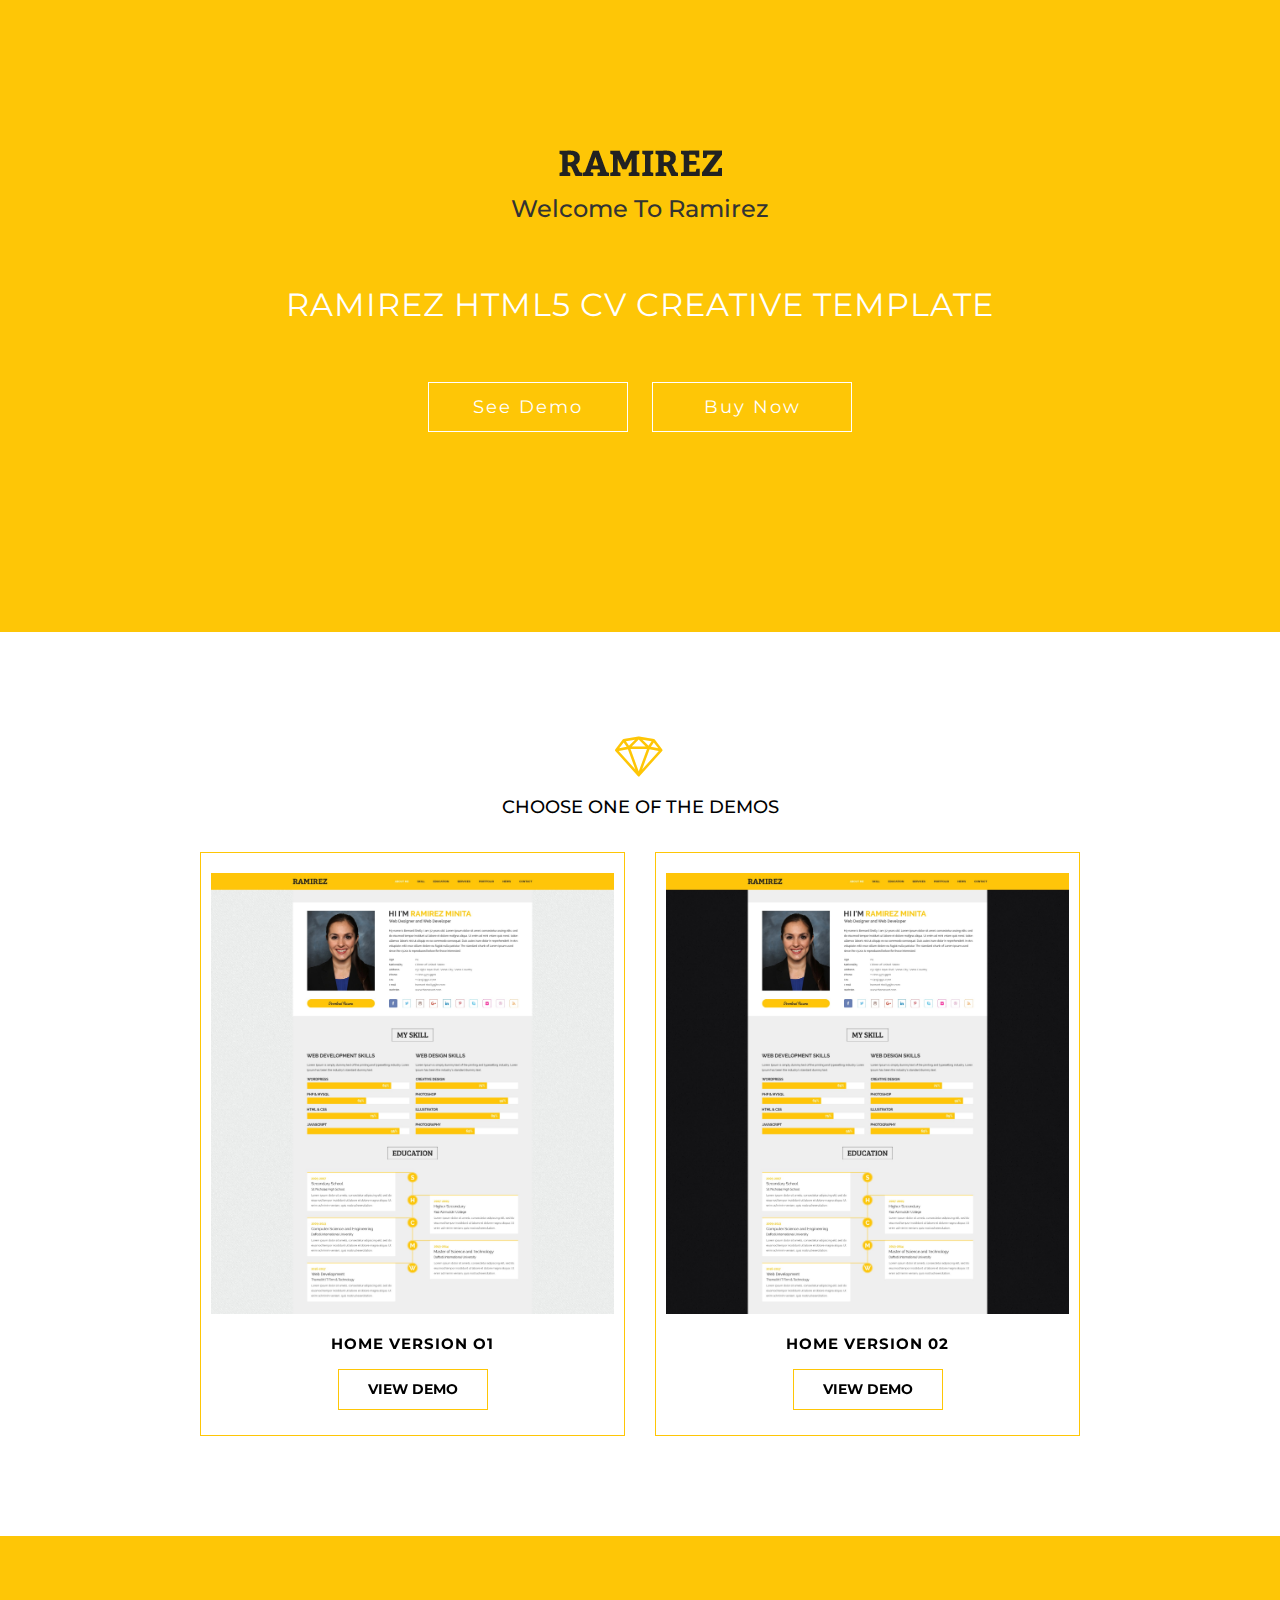
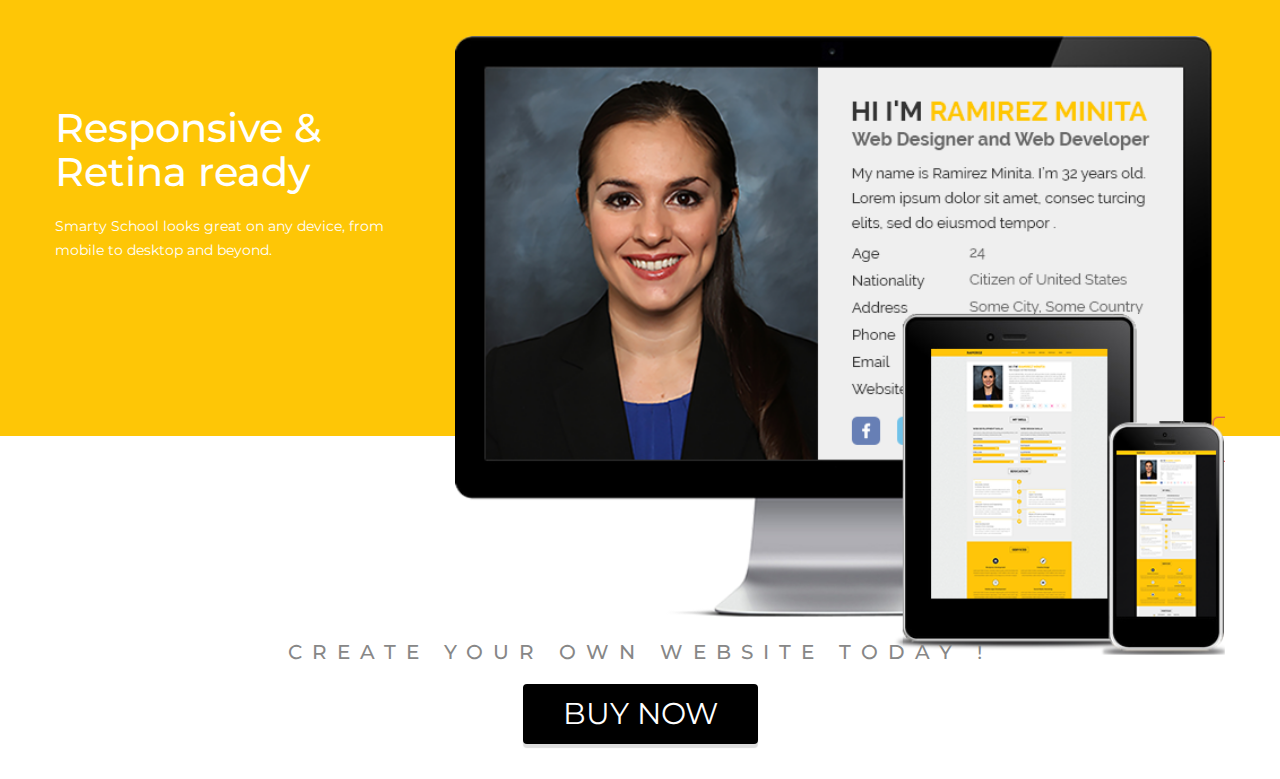
==== commit b7d4ece8: "9" ====
--- a/index.html
+++ b/index.html
@@ -1,809 +1,95 @@
 <!DOCTYPE HTML>
-<html>
-	<head>
-	<meta charset="utf-8">
-	<meta http-equiv="X-UA-Compatible" content="IE=edge">
-	<title>Jackson Template</title>
-	<meta name="viewport" content="width=device-width, initial-scale=1">
-	<meta name="description" content="" />
-	<meta name="keywords" content="" />
-	<meta name="author" content="" />
+<html lang="en-US">
+    <head>
 
-  <!-- Facebook and Twitter integration -->
-	<meta property="og:title" content=""/>
-	<meta property="og:image" content=""/>
-	<meta property="og:url" content=""/>
-	<meta property="og:site_name" content=""/>
-	<meta property="og:description" content=""/>
-	<meta name="twitter:title" content="" />
-	<meta name="twitter:image" content="" />
-	<meta name="twitter:url" content="" />
-	<meta name="twitter:card" content="" />
+        <meta content="text/html; charset=utf-8" http-equiv="Content-Type" />
+        <meta name="viewport" content="width=device-width, initial-scale=1" />
+        <title>RAMIREZ - Resume / CV /</title>
+        <link rel="icon" href="image/fav-icon.png" />
 
-	<!-- Place favicon.ico and apple-touch-icon.png in the root directory -->
-	<link rel="shortcut icon" href="favicon.ico">
+        <!-- fonts -->
+        <link href="https://fonts.googleapis.com/css?family=Montserrat:400,700" rel="stylesheet">
+        <link href="https://fonts.googleapis.com/css?family=Lato:300,400,400i,700" rel="stylesheet">
+        <!-- Bootstrap css -->
+        <link rel="stylesheet" href="css/bootstrap.min.css">
+        <link rel="stylesheet" href="css/bootstrap-theme.min.css">
+        <link rel="stylesheet" href="vendors/linear-icon/style.css">		
+        <!-- Custom CSS -->
+        <link href="css/style.css" rel="stylesheet">
+        <link href="css/responsive.css" rel="stylesheet">
 
-	<link href="https://fonts.googleapis.com/css?family=Quicksand:300,400,500,700" rel="stylesheet">
-	<link href="https://fonts.googleapis.com/css?family=Playfair+Display:400,400i,700" rel="stylesheet">
-	
-	<!-- Animate.css -->
-	<link rel="stylesheet" href="css/animate.css">
-	<!-- Icomoon Icon Fonts-->
-	<link rel="stylesheet" href="css/icomoon.css">
-	<!-- Bootstrap  -->
-	<link rel="stylesheet" href="css/bootstrap.css">
-	<!-- Flexslider  -->
-	<link rel="stylesheet" href="css/flexslider.css">
-	<!-- Flaticons  -->
-	<link rel="stylesheet" href="fonts/flaticon/font/flaticon.css">
-	<!-- Owl Carousel -->
-	<link rel="stylesheet" href="css/owl.carousel.min.css">
-	<link rel="stylesheet" href="css/owl.theme.default.min.css">
-	<!-- Theme style  -->
-	<link rel="stylesheet" href="css/style.css">
+    </head>
+    <!--
+    ================================================== -->
 
-	<!-- Modernizr JS -->
-	<script src="js/modernizr-2.6.2.min.js"></script>
-	<!-- FOR IE9 below -->
-	<!--[if lt IE 9]>
-	<script src="js/respond.min.js"></script>
-	<![endif]-->
-
-	</head>
-	<body>
-	<div id="colorlib-page">
-		<div class="container-wrap">
-		<a href="#" class="js-colorlib-nav-toggle colorlib-nav-toggle" data-toggle="collapse" data-target="#navbar" aria-expanded="false" aria-controls="navbar"><i></i></a>
-		<aside id="colorlib-aside" role="complementary" class="border js-fullheight">
-			<div class="text-center">
-				<div class="author-img" style="background-image: url(images/about.jpg);"></div>
-				<h1 id="colorlib-logo"><a href="index.html">Jackson Ford</a></h1>
-				<span class="position"><a href="#">UI/UX/Designer</a> in Philippines</span>
-			</div>
-			<nav id="colorlib-main-menu" role="navigation" class="navbar">
-				<div id="navbar" class="collapse">
-					<ul>
-						<li class="active"><a href="#" data-nav-section="home">Home</a></li>
-						<li><a href="#" data-nav-section="about">About</a></li>
-						<li><a href="#" data-nav-section="services">Services</a></li>
-						<li><a href="#" data-nav-section="skills">Skills</a></li>
-						<li><a href="#" data-nav-section="education">Education</a></li>
-						<li><a href="#" data-nav-section="experience">Experience</a></li>
-						<li><a href="#" data-nav-section="work">Work</a></li>
-						<li><a href="#" data-nav-section="blog">Blog</a></li>
-						<li><a href="#" data-nav-section="contact">Contact</a></li>
-					</ul>
+    <body>
+    
+    
+    <!-- Header-->
+    <div class="header">
+        <div class="header-top">
+            <div class="logo"><a href="index.html"><img alt="logo" src="image/logo.png" /></a></div>
+            <h3>Welcome To Ramirez</h3>
+            <div class="title-page">
+                <div class="title"><h1>Ramirez Html5 CV Creative Template</h1></div>
+                <a class="btn-demo" data-scroll data-options='{ "easing": "easeOutQuad" }' href="#demos">See Demo</a>
+                <a class="btn-demo" href="#">Buy Now</a>
+            </div>
+        </div> 
+    </div><!-- End-Header-->
+    <div id="demos" class="us-themes"><!--box-themes-->
+        <div class="container">
+            <div class="row single-section">
+                <i class="lnr lnr-diamond"></i>
+                <h3>Choose one of the Demos</h3>
+				<div class="col-md-6 col-sm-6 col-xs-12">
+				    <div class="hvr-float-shadow wow zoomIn">
+				        <img class="img-responsive" src="image/img1.jpg" alt="">
+                        <p>Home Version o1</p>
+                        <a target="_blank" class="view-btn hvr-bounce-to-right" href="theme/index.html">View Demo</a>
+				    </div>
 				</div>
-			</nav>
-
-			<div class="colorlib-footer">
-				<p><small>&copy; <!-- Link back to Colorlib can't be removed. Template is licensed under CC BY 3.0. -->
-Copyright &copy;<script>document.write(new Date().getFullYear());</script> All rights reserved | This template is made with <i class="icon-heart" aria-hidden="true"></i> by <a href="https://colorlib.com" target="_blank">Colorlib</a>
-<!-- Link back to Colorlib can't be removed. Template is licensed under CC BY 3.0. --> </span> <span>Demo Images: <a href="https://unsplash.com/" target="_blank">Unsplash.com</a></span></small></p>
-				<ul>
-					<li><a href="#"><i class="icon-facebook2"></i></a></li>
-					<li><a href="#"><i class="icon-twitter2"></i></a></li>
-					<li><a href="#"><i class="icon-instagram"></i></a></li>
-					<li><a href="#"><i class="icon-linkedin2"></i></a></li>
-				</ul>
-			</div>
-
-		</aside>
-
-		<div id="colorlib-main">
-			<section id="colorlib-hero" class="js-fullheight" data-section="home">
-				<div class="flexslider js-fullheight">
-					<ul class="slides">
-				   	<li style="background-image: url(images/img_bg_1.jpg);">
-				   		<div class="overlay"></div>
-				   		<div class="container-fluid">
-				   			<div class="row">
-					   			<div class="col-md-6 col-md-offset-3 col-md-pull-3 col-sm-12 col-xs-12 js-fullheight slider-text">
-					   				<div class="slider-text-inner js-fullheight">
-					   					<div class="desc">
-						   					<h1>Hi! <br>I'm Jackson</h1>
-						   					<h2>100% html5 bootstrap templates Made by <a href="https://colorlib.com/" target="_blank">colorlib.com</a></h2>
-												<p><a class="btn btn-primary btn-learn">Download CV <i class="icon-download4"></i></a></p>
-											</div>
-					   				</div>
-					   			</div>
-					   		</div>
-				   		</div>
-				   	</li>
-				   	<li style="background-image: url(images/img_bg_2.jpg);">
-				   		<div class="overlay"></div>
-				   		<div class="container-fluid">
-				   			<div class="row">
-					   			<div class="col-md-6 col-md-offset-3 col-md-pull-3 col-sm-12 col-xs-12 js-fullheight slider-text">
-					   				<div class="slider-text-inner">
-					   					<div class="desc">
-						   					<h1>I am <br>a Designer</h1>
-												<h2>100% html5 bootstrap templates Made by <a href="https://colorlib.com/" target="_blank">colorlib.com</a></h2>
-												<p><a class="btn btn-primary btn-learn">View Portfolio <i class="icon-briefcase3"></i></a></p>
-											</div>
-					   				</div>
-					   			</div>
-					   		</div>
-				   		</div>
-				   	</li>
-				  	</ul>
-			  	</div>
-			</section>
-
-			<section class="colorlib-about" data-section="about">
-				<div class="colorlib-narrow-content">
-					<div class="row">
-						<div class="col-md-12">
-							<div class="row row-bottom-padded-sm animate-box" data-animate-effect="fadeInLeft">
-								<div class="col-md-12">
-									<div class="about-desc">
-										<span class="heading-meta">About Us</span>
-										<h2 class="colorlib-heading">Who Am I?</h2>
-										<p><strong>Hi I'm Jackson Ford</strong> On her way she met a copy. The copy warned the Little Blind Text, that where it came from it would have been rewritten a thousand times and everything that was left from its origin would be the word "and" and the Little Blind Text should turn around and return to its own, safe country.</p>
-										<p>Even the all-powerful Pointing has no control about the blind texts it is an almost unorthographic life One day however a small line of blind text by the name of Lorem Ipsum decided to leave for the far World of Grammar.</p>
-									</div>
-								</div>
-							</div>
-							<div class="row">
-								<div class="col-md-3 animate-box" data-animate-effect="fadeInLeft">
-									<div class="services color-1">
-										<span class="icon2"><i class="icon-bulb"></i></span>
-										<h3>Graphic Design</h3>
-									</div>
-								</div>
-								<div class="col-md-3 animate-box" data-animate-effect="fadeInRight">
-									<div class="services color-2">
-										<span class="icon2"><i class="icon-globe-outline"></i></span>
-										<h3>Web Design</h3>
-									</div>
-								</div>
-								<div class="col-md-3 animate-box" data-animate-effect="fadeInTop">
-									<div class="services color-3">
-										<span class="icon2"><i class="icon-data"></i></span>
-										<h3>Software</h3>
-									</div>
-								</div>
-								<div class="col-md-3 animate-box" data-animate-effect="fadeInBottom">
-									<div class="services color-4">
-										<span class="icon2"><i class="icon-phone3"></i></span>
-										<h3>Application</h3>
-									</div>
-								</div>
-							</div>
-							<div class="row">
-								<div class="col-md-12 animate-box" data-animate-effect="fadeInLeft">
-									<div class="hire">
-										<h2>I am happy to know you <br>that 300+ projects done sucessfully!</h2>
-										<a href="#" class="btn-hire">Hire me</a>
-									</div>
-								</div>
-							</div>
-						</div>
-					</div>
-				</div>
-			</section>
-
-
-			
-			<section class="colorlib-services" data-section="services">
-				<div class="colorlib-narrow-content">
-					<div class="row">
-						<div class="col-md-6 col-md-offset-3 col-md-pull-3 animate-box" data-animate-effect="fadeInLeft">
-							<span class="heading-meta">What I do?</span>
-							<h2 class="colorlib-heading">Here are some of my expertise</h2>
-						</div>
-					</div>
-					<div class="row row-pt-md">
-						<div class="col-md-4 text-center animate-box">
-							<div class="services color-1">
-								<span class="icon">
-									<i class="icon-bulb"></i>
-								</span>
-								<div class="desc">
-									<h3>Innovative Ideas</h3>
-									<p>Separated they live in Bookmarksgrove right at the coast of the Semantics</p>
-								</div>
-							</div>
-						</div>
-						<div class="col-md-4 text-center animate-box">
-							<div class="services color-2">
-								<span class="icon">
-									<i class="icon-data"></i>
-								</span>
-								<div class="desc">
-									<h3>Software</h3>
-									<p>Separated they live in Bookmarksgrove right at the coast of the Semantics</p>
-								</div>
-							</div>
-						</div>
-						<div class="col-md-4 text-center animate-box">
-							<div class="services color-3">
-								<span class="icon">
-									<i class="icon-phone3"></i>
-								</span>
-								<div class="desc">
-									<h3>Application</h3>
-									<p>Separated they live in Bookmarksgrove right at the coast of the Semantics</p>
-								</div>
-							</div>
-						</div>
-						<div class="col-md-4 text-center animate-box">
-							<div class="services color-4">
-								<span class="icon">
-									<i class="icon-layers2"></i>
-								</span>
-								<div class="desc">
-									<h3>Graphic Design</h3>
-									<p>Separated they live in Bookmarksgrove right at the coast of the Semantics</p>
-								</div>
-							</div>
-						</div>
-						<div class="col-md-4 text-center animate-box">
-							<div class="services color-5">
-								<span class="icon">
-									<i class="icon-data"></i>
-								</span>
-								<div class="desc">
-									<h3>Software</h3>
-									<p>Separated they live in Bookmarksgrove right at the coast of the Semantics</p>
-								</div>
-							</div>
-						</div>
-						<div class="col-md-4 text-center animate-box">
-							<div class="services color-6">
-								<span class="icon">
-									<i class="icon-phone3"></i>
-								</span>
-								<div class="desc">
-									<h3>Application</h3>
-									<p>Separated they live in Bookmarksgrove right at the coast of the Semantics</p>
-								</div>
-							</div>
-						</div>
-					</div>
-				</div>
-			</section>
-			
-			<div id="colorlib-counter" class="colorlib-counters" style="background-image: url(images/cover_bg_1.jpg);" data-stellar-background-ratio="0.5">
-				<div class="overlay"></div>
-				<div class="colorlib-narrow-content">
-					<div class="row">
-					</div>
-					<div class="row">
-						<div class="col-md-3 text-center animate-box">
-							<span class="colorlib-counter js-counter" data-from="0" data-to="309" data-speed="5000" data-refresh-interval="50"></span>
-							<span class="colorlib-counter-label">Cups of coffee</span>
-						</div>
-						<div class="col-md-3 text-center animate-box">
-							<span class="colorlib-counter js-counter" data-from="0" data-to="356" data-speed="5000" data-refresh-interval="50"></span>
-							<span class="colorlib-counter-label">Projects</span>
-						</div>
-						<div class="col-md-3 text-center animate-box">
-							<span class="colorlib-counter js-counter" data-from="0" data-to="30" data-speed="5000" data-refresh-interval="50"></span>
-							<span class="colorlib-counter-label">Clients</span>
-						</div>
-						<div class="col-md-3 text-center animate-box">
-							<span class="colorlib-counter js-counter" data-from="0" data-to="10" data-speed="5000" data-refresh-interval="50"></span>
-							<span class="colorlib-counter-label">Partners</span>
-						</div>
-					</div>
+				<div class="col-md-6 col-sm-6 col-xs-12">
+				    <div class="hvr-float-shadow wow zoomIn">
+				        <img class="img-responsive" src="image/img2.jpg" alt="">
+                        <p>Home Version 02</p>
+                        <a target="_blank" class="view-btn hvr-bounce-to-right" href="theme/index2.html">View Demo</a>
+				    </div>
 				</div>
 			</div>
-
-			<section class="colorlib-skills" data-section="skills">
-				<div class="colorlib-narrow-content">
-					<div class="row">
-						<div class="col-md-6 col-md-offset-3 col-md-pull-3 animate-box" data-animate-effect="fadeInLeft">
-							<span class="heading-meta">My Specialty</span>
-							<h2 class="colorlib-heading animate-box">My Skills</h2>
-						</div>
-					</div>
-					<div class="row">
-						<div class="col-md-12 animate-box" data-animate-effect="fadeInLeft">
-							<p>The Big Oxmox advised her not to do so, because there were thousands of bad Commas, wild Question Marks and devious Semikoli, but the Little Blind Text didn’t listen. She packed her seven versalia, put her initial into the belt and made herself on the way.</p>
-						</div>
-						<div class="col-md-6 animate-box" data-animate-effect="fadeInLeft">
-							<div class="progress-wrap">
-								<h3>Photoshop</h3>
-								<div class="progress">
-								 	<div class="progress-bar color-1" role="progressbar" aria-valuenow="75"
-								  	aria-valuemin="0" aria-valuemax="100" style="width:75%">
-								    <span>75%</span>
-								  	</div>
-								</div>
-							</div>
-						</div>
-						<div class="col-md-6 animate-box" data-animate-effect="fadeInRight">
-							<div class="progress-wrap">
-								<h3>jQuery</h3>
-								<div class="progress">
-								 	<div class="progress-bar color-2" role="progressbar" aria-valuenow="60"
-								  	aria-valuemin="0" aria-valuemax="100" style="width:60%">
-								    <span>60%</span>
-								  	</div>
-								</div>
-							</div>
-						</div>
-						<div class="col-md-6 animate-box" data-animate-effect="fadeInLeft">
-							<div class="progress-wrap">
-								<h3>HTML5</h3>
-								<div class="progress">
-								 	<div class="progress-bar color-3" role="progressbar" aria-valuenow="85"
-								  	aria-valuemin="0" aria-valuemax="100" style="width:85%">
-								    <span>85%</span>
-								  	</div>
-								</div>
-							</div>
-						</div>
-						<div class="col-md-6 animate-box" data-animate-effect="fadeInRight">
-							<div class="progress-wrap">
-								<h3>CSS3</h3>
-								<div class="progress">
-								 	<div class="progress-bar color-4" role="progressbar" aria-valuenow="90"
-								  	aria-valuemin="0" aria-valuemax="100" style="width:90%">
-								    <span>90%</span>
-								  	</div>
-								</div>
-							</div>
-						</div>
-						<div class="col-md-6 animate-box" data-animate-effect="fadeInLeft">
-							<div class="progress-wrap">
-								<h3>WordPress</h3>
-								<div class="progress">
-								 	<div class="progress-bar color-5" role="progressbar" aria-valuenow="70"
-								  	aria-valuemin="0" aria-valuemax="100" style="width:70%">
-								    <span>70%</span>
-								  	</div>
-								</div>
-							</div>
-						</div>
-						<div class="col-md-6 animate-box" data-animate-effect="fadeInRight">
-							<div class="progress-wrap">
-								<h3>SEO</h3>
-								<div class="progress">
-								 	<div class="progress-bar color-6" role="progressbar" aria-valuenow="80"
-								  	aria-valuemin="0" aria-valuemax="100" style="width:80%">
-								    <span>80%</span>
-								  	</div>
-								</div>
-							</div>
-						</div>
-					</div>
-				</div>
-			</section>
-
-			<section class="colorlib-education" data-section="education">
-				<div class="colorlib-narrow-content">
-					<div class="row">
-						<div class="col-md-6 col-md-offset-3 col-md-pull-3 animate-box" data-animate-effect="fadeInLeft">
-							<span class="heading-meta">Education</span>
-							<h2 class="colorlib-heading animate-box">Education</h2>
-						</div>
-					</div>
-					<div class="row">
-						<div class="col-md-12 animate-box" data-animate-effect="fadeInLeft">
-							<div class="fancy-collapse-panel">
-								<div class="panel-group" id="accordion" role="tablist" aria-multiselectable="true">
-									<div class="panel panel-default">
-									    <div class="panel-heading" role="tab" id="headingOne">
-									        <h4 class="panel-title">
-									            <a data-toggle="collapse" data-parent="#accordion" href="#collapseOne" aria-expanded="true" aria-controls="collapseOne">Master Degree Graphic Design
-									            </a>
-									        </h4>
-									    </div>
-									    <div id="collapseOne" class="panel-collapse collapse in" role="tabpanel" aria-labelledby="headingOne">
-									         <div class="panel-body">
-									            <div class="row">
-										      		<div class="col-md-6">
-										      			<p>Far far away, behind the word mountains, far from the countries Vokalia and Consonantia, there live the blind texts. </p>
-										      		</div>
-										      		<div class="col-md-6">
-										      			<p>Separated they live in Bookmarksgrove right at the coast of the Semantics, a large language ocean.</p>
-										      		</div>
-										      	</div>
-									         </div>
-									    </div>
-									</div>
-									<div class="panel panel-default">
-									    <div class="panel-heading" role="tab" id="headingTwo">
-									        <h4 class="panel-title">
-									            <a class="collapsed" data-toggle="collapse" data-parent="#accordion" href="#collapseTwo" aria-expanded="false" aria-controls="collapseTwo">Bachelor Degree of Computer Science
-									            </a>
-									        </h4>
-									    </div>
-									    <div id="collapseTwo" class="panel-collapse collapse" role="tabpanel" aria-labelledby="headingTwo">
-									        <div class="panel-body">
-									            <p>Far far away, behind the word <strong>mountains</strong>, far from the countries Vokalia and Consonantia, there live the blind texts. Separated they live in Bookmarksgrove right at the coast of the Semantics, a large language ocean.</p>
-													<ul>
-														<li>Separated they live in Bookmarksgrove right</li>
-														<li>Separated they live in Bookmarksgrove right</li>
-													</ul>
-									        </div>
-									    </div>
-									</div>
-									<div class="panel panel-default">
-									    <div class="panel-heading" role="tab" id="headingThree">
-									        <h4 class="panel-title">
-									            <a class="collapsed" data-toggle="collapse" data-parent="#accordion" href="#collapseThree" aria-expanded="false" aria-controls="collapseThree">Diploma in Information Technology
-									            </a>
-									        </h4>
-									    </div>
-									    <div id="collapseThree" class="panel-collapse collapse" role="tabpanel" aria-labelledby="headingThree">
-									        <div class="panel-body">
-									            <p>Far far away, behind the word <strong>mountains</strong>, far from the countries Vokalia and Consonantia, there live the blind texts. Separated they live in Bookmarksgrove right at the coast of the Semantics, a large language ocean.</p>	
-									        </div>
-									    </div>
-									</div>
-
-									<div class="panel panel-default">
-									    <div class="panel-heading" role="tab" id="headingFour">
-									        <h4 class="panel-title">
-									            <a class="collapsed" data-toggle="collapse" data-parent="#accordion" href="#collapseFour" aria-expanded="false" aria-controls="collapseFour">Diploma in Information Technology
-									            </a>
-									        </h4>
-									    </div>
-									    <div id="collapseFour" class="panel-collapse collapse" role="tabpanel" aria-labelledby="headingFour">
-									        <div class="panel-body">
-									            <p>Far far away, behind the word <strong>mountains</strong>, far from the countries Vokalia and Consonantia, there live the blind texts. Separated they live in Bookmarksgrove right at the coast of the Semantics, a large language ocean.</p>	
-									        </div>
-									    </div>
-									</div>
-
-									<div class="panel panel-default">
-									    <div class="panel-heading" role="tab" id="headingFive">
-									        <h4 class="panel-title">
-									            <a class="collapsed" data-toggle="collapse" data-parent="#accordion" href="#collapseFive" aria-expanded="false" aria-controls="collapseFive">High School Secondary Education
-									            </a>
-									        </h4>
-									    </div>
-									    <div id="collapseFive" class="panel-collapse collapse" role="tabpanel" aria-labelledby="headingFive">
-									        <div class="panel-body">
-									            <p>Far far away, behind the word <strong>mountains</strong>, far from the countries Vokalia and Consonantia, there live the blind texts. Separated they live in Bookmarksgrove right at the coast of the Semantics, a large language ocean.</p>	
-									        </div>
-									    </div>
-									</div>
-								</div>
-							</div>
-						</div>
-					</div>
-				</div>
-			</section>
-
-			<section class="colorlib-experience" data-section="experience">
-				<div class="colorlib-narrow-content">
-					<div class="row">
-						<div class="col-md-6 col-md-offset-3 col-md-pull-3 animate-box" data-animate-effect="fadeInLeft">
-							<span class="heading-meta">Experience</span>
-							<h2 class="colorlib-heading animate-box">Work Experience</h2>
-						</div>
-					</div>
-					<div class="row">
-						<div class="col-md-12">
-				         <div class="timeline-centered">
-					         <article class="timeline-entry animate-box" data-animate-effect="fadeInLeft">
-					            <div class="timeline-entry-inner">
-
-					               <div class="timeline-icon color-1">
-					                  <i class="icon-pen2"></i>
-					               </div>
-
-					               <div class="timeline-label">
-					                  <h2><a href="#">Full Stack Developer</a> <span>2017-2018</span></h2>
-					                  <p>Tolerably earnestly middleton extremely distrusts she boy now not. Add and offered prepare how cordial two promise. Greatly who affixed suppose but enquire compact prepare all put. Added forth chief trees but rooms think may.</p>
-					               </div>
-					            </div>
-					         </article>
-
-
-					         <article class="timeline-entry animate-box" data-animate-effect="fadeInRight">
-					            <div class="timeline-entry-inner">
-					               <div class="timeline-icon color-2">
-					                  <i class="icon-pen2"></i>
-					               </div>
-					               <div class="timeline-label">
-					               	<h2><a href="#">Front End Developer at Google Company</a> <span>2017-2018</span></h2>
-					                  <p>Even the all-powerful Pointing has no control about the blind texts it is an almost unorthographic life One day however a small line of blind text by the name of Lorem Ipsum decided to leave for the far World of Grammar.</p>
-					               </div>
-					            </div>
-					         </article>
-
-					         <article class="timeline-entry animate-box" data-animate-effect="fadeInLeft">
-					            <div class="timeline-entry-inner">
-					               <div class="timeline-icon color-3">
-					                  <i class="icon-pen2"></i>
-					               </div>
-					               <div class="timeline-label">
-					               	<h2><a href="#">System Analyst</a> <span>2017-2018</span></h2>
-					                  <p>Even the all-powerful Pointing has no control about the blind texts it is an almost unorthographic life One day however a small line of blind text by the name of Lorem Ipsum decided to leave for the far World of Grammar.</p>
-					               </div>
-					            </div>
-					         </article>
-
-					         <article class="timeline-entry animate-box" data-animate-effect="fadeInTop">
-					            <div class="timeline-entry-inner">
-					               <div class="timeline-icon color-4">
-					                  <i class="icon-pen2"></i>
-					               </div>
-					               <div class="timeline-label">
-					               	<h2><a href="#">Creative Designer</a> <span>2017-2018</span></h2>
-					                  <p>Even the all-powerful Pointing has no control about the blind texts it is an almost unorthographic life One day however a small line of blind text by the name of Lorem Ipsum decided to leave for the far World of Grammar.</p>
-					               </div>
-					            </div>
-					         </article>
-
-					         <article class="timeline-entry animate-box" data-animate-effect="fadeInLeft">
-					            <div class="timeline-entry-inner">
-					               <div class="timeline-icon color-5">
-					                  <i class="icon-pen2"></i>
-					               </div>
-					               <div class="timeline-label">
-					               	<h2><a href="#">UI/UX Designer at Envato</a> <span>2017-2018</span></h2>
-					                  <p>Even the all-powerful Pointing has no control about the blind texts it is an almost unorthographic life One day however a small line of blind text by the name of Lorem Ipsum decided to leave for the far World of Grammar.</p>
-					               </div>
-					            </div>
-					         </article>
-
-					         <article class="timeline-entry begin animate-box" data-animate-effect="fadeInBottom">
-					            <div class="timeline-entry-inner">
-					               <div class="timeline-icon color-none">
-					               </div>
-					            </div>
-					         </article>
-					      </div>
-					   </div>
-				   </div>
-				</div>
-			</section>
-
-			<section class="colorlib-work" data-section="work">
-				<div class="colorlib-narrow-content">
-					<div class="row">
-						<div class="col-md-6 col-md-offset-3 col-md-pull-3 animate-box" data-animate-effect="fadeInLeft">
-							<span class="heading-meta">My Work</span>
-							<h2 class="colorlib-heading animate-box">Recent Work</h2>
-						</div>
-					</div>
-					<div class="row row-bottom-padded-sm animate-box" data-animate-effect="fadeInLeft">
-						<div class="col-md-12">
-							<p class="work-menu"><span><a href="#" class="active">Graphic Design</a></span> <span><a href="#">Web Design</a></span> <span><a href="#">Software</a></span> <span><a href="#">Apps</a></span></p>
-						</div>
-					</div>
-					<div class="row">
-						<div class="col-md-6 animate-box" data-animate-effect="fadeInLeft">
-							<div class="project" style="background-image: url(images/img-1.jpg);">
-								<div class="desc">
-									<div class="con">
-										<h3><a href="work.html">Work 01</a></h3>
-										<span>Website</span>
-										<p class="icon">
-											<span><a href="#"><i class="icon-share3"></i></a></span>
-											<span><a href="#"><i class="icon-eye"></i> 100</a></span>
-											<span><a href="#"><i class="icon-heart"></i> 49</a></span>
-										</p>
-									</div>
-								</div>
-							</div>
-						</div>
-						<div class="col-md-6 animate-box" data-animate-effect="fadeInRight">
-							<div class="project" style="background-image: url(images/img-2.jpg);">
-								<div class="desc">
-									<div class="con">
-										<h3><a href="work.html">Work 02</a></h3>
-										<span>Animation</span>
-										<p class="icon">
-											<span><a href="#"><i class="icon-share3"></i></a></span>
-											<span><a href="#"><i class="icon-eye"></i> 100</a></span>
-											<span><a href="#"><i class="icon-heart"></i> 49</a></span>
-										</p>
-									</div>
-								</div>
-							</div>
-						</div>
-						<div class="col-md-6 animate-box" data-animate-effect="fadeInTop">
-							<div class="project" style="background-image: url(images/img-3.jpg);">
-								<div class="desc">
-									<div class="con">
-										<h3><a href="work.html">Work 03</a></h3>
-										<span>Illustration</span>
-										<p class="icon">
-											<span><a href="#"><i class="icon-share3"></i></a></span>
-											<span><a href="#"><i class="icon-eye"></i> 100</a></span>
-											<span><a href="#"><i class="icon-heart"></i> 49</a></span>
-										</p>
-									</div>
-								</div>
-							</div>
-						</div>
-						<div class="col-md-6 animate-box" data-animate-effect="fadeInBottom">
-							<div class="project" style="background-image: url(images/img-4.jpg);">
-								<div class="desc">
-									<div class="con">
-										<h3><a href="work.html">Work 04</a></h3>
-										<span>Application</span>
-										<p class="icon">
-											<span><a href="#"><i class="icon-share3"></i></a></span>
-											<span><a href="#"><i class="icon-eye"></i> 100</a></span>
-											<span><a href="#"><i class="icon-heart"></i> 49</a></span>
-										</p>
-									</div>
-								</div>
-							</div>
-						</div>
-						<div class="col-md-6 animate-box" data-animate-effect="fadeInLeft">
-							<div class="project" style="background-image: url(images/img-5.jpg);">
-								<div class="desc">
-									<div class="con">
-										<h3><a href="work.html">Work 05</a></h3>
-										<span>Graphic, Logo</span>
-										<p class="icon">
-											<span><a href="#"><i class="icon-share3"></i></a></span>
-											<span><a href="#"><i class="icon-eye"></i> 100</a></span>
-											<span><a href="#"><i class="icon-heart"></i> 49</a></span>
-										</p>
-									</div>
-								</div>
-							</div>
-						</div>
-						<div class="col-md-6 animate-box" data-animate-effect="fadeInRight">
-							<div class="project" style="background-image: url(images/img-6.jpg);">
-								<div class="desc">
-									<div class="con">
-										<h3><a href="work.html">Work 06</a></h3>
-										<span>Web Design</span>
-										<p class="icon">
-											<span><a href="#"><i class="icon-share3"></i></a></span>
-											<span><a href="#"><i class="icon-eye"></i> 100</a></span>
-											<span><a href="#"><i class="icon-heart"></i> 49</a></span>
-										</p>
-									</div>
-								</div>
-							</div>
-						</div>
-					</div>
-					<div class="row">
-						<div class="col-md-12 animate-box">
-							<p><a href="#" class="btn btn-primary btn-lg btn-load-more">Load more <i class="icon-reload"></i></a></p>
-						</div>
-					</div>
-				</div>
-			</section>
-
-			<section class="colorlib-blog" data-section="blog">
-				<div class="colorlib-narrow-content">
-					<div class="row">
-						<div class="col-md-6 col-md-offset-3 col-md-pull-3 animate-box" data-animate-effect="fadeInLeft">
-							<span class="heading-meta">Read</span>
-							<h2 class="colorlib-heading">Recent Blog</h2>
-						</div>
-					</div>
-					<div class="row">
-						<div class="col-md-4 col-sm-6 animate-box" data-animate-effect="fadeInLeft">
-							<div class="blog-entry">
-								<a href="blog.html" class="blog-img"><img src="images/blog-1.jpg" class="img-responsive" alt="HTML5 Bootstrap Template by colorlib.com"></a>
-								<div class="desc">
-									<span><small>April 14, 2018 </small> | <small> Web Design </small> | <small> <i class="icon-bubble3"></i> 4</small></span>
-									<h3><a href="blog.html">Renovating National Gallery</a></h3>
-									<p>Separated they live in Bookmarksgrove right at the coast of the Semantics, a large language ocean.</p>
-								</div>
-							</div>
-						</div>
-						<div class="col-md-4 col-sm-6 animate-box" data-animate-effect="fadeInRight">
-							<div class="blog-entry">
-								<a href="blog.html" class="blog-img"><img src="images/blog-2.jpg" class="img-responsive" alt="HTML5 Bootstrap Template by colorlib.com"></a>
-								<div class="desc">
-									<span><small>April 14, 2018 </small> | <small> Web Design </small> | <small> <i class="icon-bubble3"></i> 4</small></span>
-									<h3><a href="blog.html">Wordpress for a Beginner</a></h3>
-									<p>Separated they live in Bookmarksgrove right at the coast of the Semantics, a large language ocean.</p>
-								</div>
-							</div>
-						</div>
-						<div class="col-md-4 col-sm-6 animate-box" data-animate-effect="fadeInLeft">
-							<div class="blog-entry">
-								<a href="blog.html" class="blog-img"><img src="images/blog-3.jpg" class="img-responsive" alt="HTML5 Bootstrap Template by colorlib.com"></a>
-								<div class="desc">
-									<span><small>April 14, 2018 </small> | <small> Inspiration </small> | <small> <i class="icon-bubble3"></i> 4</small></span>
-									<h3><a href="blog.html">Make website from scratch</a></h3>
-									<p>Separated they live in Bookmarksgrove right at the coast of the Semantics, a large language ocean.</p>
-								</div>
-							</div>
-						</div>
-					</div>
-					<div class="row">
-						<div class="col-md-12 animate-box">
-							<p><a href="#" class="btn btn-primary btn-lg btn-load-more">Load more <i class="icon-reload"></i></a></p>
-						</div>
-					</div>
-				</div>
-			</section>
-
-			<section class="colorlib-contact" data-section="contact">
-				<div class="colorlib-narrow-content">
-					<div class="row">
-						<div class="col-md-6 col-md-offset-3 col-md-pull-3 animate-box" data-animate-effect="fadeInLeft">
-							<span class="heading-meta">Get in Touch</span>
-							<h2 class="colorlib-heading">Contact</h2>
-						</div>
-					</div>
-					<div class="row">
-						<div class="col-md-5">
-							<div class="colorlib-feature colorlib-feature-sm animate-box" data-animate-effect="fadeInLeft">
-								<div class="colorlib-icon">
-									<i class="icon-globe-outline"></i>
-								</div>
-								<div class="colorlib-text">
-									<p><a href="#">info@domain.com</a></p>
-								</div>
-							</div>
-
-							<div class="colorlib-feature colorlib-feature-sm animate-box" data-animate-effect="fadeInLeft">
-								<div class="colorlib-icon">
-									<i class="icon-map"></i>
-								</div>
-								<div class="colorlib-text">
-									<p>198 West 21th Street, Suite 721 New York NY 10016</p>
-								</div>
-							</div>
-
-							<div class="colorlib-feature colorlib-feature-sm animate-box" data-animate-effect="fadeInLeft">
-								<div class="colorlib-icon">
-									<i class="icon-phone"></i>
-								</div>
-								<div class="colorlib-text">
-									<p><a href="tel://">+123 456 7890</a></p>
-								</div>
-							</div>
-						</div>
-						<div class="col-md-7 col-md-push-1">
-							<div class="row">
-								<div class="col-md-10 col-md-offset-1 col-md-pull-1 animate-box" data-animate-effect="fadeInRight">
-									<form action="">
-										<div class="form-group">
-											<input type="text" class="form-control" placeholder="Name">
-										</div>
-										<div class="form-group">
-											<input type="text" class="form-control" placeholder="Email">
-										</div>
-										<div class="form-group">
-											<input type="text" class="form-control" placeholder="Subject">
-										</div>
-										<div class="form-group">
-											<textarea name="" id="message" cols="30" rows="7" class="form-control" placeholder="Message"></textarea>
-										</div>
-										<div class="form-group">
-											<input type="submit" class="btn btn-primary btn-send-message" value="Send Message">
-										</div>
-									</form>
-								</div>
-								
-							</div>
-						</div>
-					</div>
-				</div>
-			</section>
-
-		</div><!-- end:colorlib-main -->
-	</div><!-- end:container-wrap -->
-	</div><!-- end:colorlib-page -->
-
-	<!-- jQuery -->
-	<script src="js/jquery.min.js"></script>
-	<!-- jQuery Easing -->
-	<script src="js/jquery.easing.1.3.js"></script>
-	<!-- Bootstrap -->
-	<script src="js/bootstrap.min.js"></script>
-	<!-- Waypoints -->
-	<script src="js/jquery.waypoints.min.js"></script>
-	<!-- Flexslider -->
-	<script src="js/jquery.flexslider-min.js"></script>
-	<!-- Owl carousel -->
-	<script src="js/owl.carousel.min.js"></script>
-	<!-- Counters -->
-	<script src="js/jquery.countTo.js"></script>
-	
-	
-	<!-- MAIN JS -->
-	<script src="js/main.js"></script>
-
-	</body>
+        </div>
+    </div><!--End-box-themes-->
+    <section class="responsive_details">
+        <div class="container">
+            <div class="row">
+                <div class="col-sm-4">
+                    <div class="responsive_content">
+                        <h3>Responsive & Retina ready</h3>
+                        <p>Smarty School looks great on any device, from mobile to desktop and beyond.</p>
+                    </div>
+                </div>
+                <div class="col-sm-8">
+                    <div class="computer_pic">
+                        <img src="image/responsiveness.png" alt="">
+                    </div>
+                </div>
+            </div>
+        </div>
+    </section>
+    <div class="footer text-center"><!--footer-->
+        <div class="container">
+            <div class="footer-inner">
+                <h3 class="text-40">Create your own website today !</h3>
+                <a class="buttons" href="#">Buy Now</a>
+            </div>
+        </div>
+    </div><!--End-footer-->
+    <script src="js/jquery-2.2.0.min.js"></script>
+    <script src="js/bootstrap.min.js"></script>
+    <script src="js/smooth-scroll.min.js"></script>
+    <script src="js/custome.js"></script>
+    <script>
+        smoothScroll.init();
+    </script>
+    </body>
 </html>
-
--- a/vendors/linear-icon/style.css
+++ b/vendors/linear-icon/style.css
@@ -0,0 +1,536 @@
+@font-face {
+	font-family: 'Linearicons-Free';
+	src:url('fonts/Linearicons-Free.eot?w118d');
+	src:url('fonts/Linearicons-Free.eot?#iefixw118d') format('embedded-opentype'),
+		url('fonts/Linearicons-Free.woff2?w118d') format('woff2'),
+		url('fonts/Linearicons-Free.woff?w118d') format('woff'),
+		url('fonts/Linearicons-Free.ttf?w118d') format('truetype'),
+		url('fonts/Linearicons-Free.svg?w118d#Linearicons-Free') format('svg');
+	font-weight: normal;
+	font-style: normal;
+}
+
+.lnr {
+	font-family: 'Linearicons-Free';
+	speak: none;
+	font-style: normal;
+	font-weight: normal;
+	font-variant: normal;
+	text-transform: none;
+	line-height: 1;
+
+	/* Better Font Rendering =========== */
+	-webkit-font-smoothing: antialiased;
+	-moz-osx-font-smoothing: grayscale;
+}
+
+.lnr-home:before {
+	content: "\e800";
+}
+.lnr-apartment:before {
+	content: "\e801";
+}
+.lnr-pencil:before {
+	content: "\e802";
+}
+.lnr-magic-wand:before {
+	content: "\e803";
+}
+.lnr-drop:before {
+	content: "\e804";
+}
+.lnr-lighter:before {
+	content: "\e805";
+}
+.lnr-poop:before {
+	content: "\e806";
+}
+.lnr-sun:before {
+	content: "\e807";
+}
+.lnr-moon:before {
+	content: "\e808";
+}
+.lnr-cloud:before {
+	content: "\e809";
+}
+.lnr-cloud-upload:before {
+	content: "\e80a";
+}
+.lnr-cloud-download:before {
+	content: "\e80b";
+}
+.lnr-cloud-sync:before {
+	content: "\e80c";
+}
+.lnr-cloud-check:before {
+	content: "\e80d";
+}
+.lnr-database:before {
+	content: "\e80e";
+}
+.lnr-lock:before {
+	content: "\e80f";
+}
+.lnr-cog:before {
+	content: "\e810";
+}
+.lnr-trash:before {
+	content: "\e811";
+}
+.lnr-dice:before {
+	content: "\e812";
+}
+.lnr-heart:before {
+	content: "\e813";
+}
+.lnr-star:before {
+	content: "\e814";
+}
+.lnr-star-half:before {
+	content: "\e815";
+}
+.lnr-star-empty:before {
+	content: "\e816";
+}
+.lnr-flag:before {
+	content: "\e817";
+}
+.lnr-envelope:before {
+	content: "\e818";
+}
+.lnr-paperclip:before {
+	content: "\e819";
+}
+.lnr-inbox:before {
+	content: "\e81a";
+}
+.lnr-eye:before {
+	content: "\e81b";
+}
+.lnr-printer:before {
+	content: "\e81c";
+}
+.lnr-file-empty:before {
+	content: "\e81d";
+}
+.lnr-file-add:before {
+	content: "\e81e";
+}
+.lnr-enter:before {
+	content: "\e81f";
+}
+.lnr-exit:before {
+	content: "\e820";
+}
+.lnr-graduation-hat:before {
+	content: "\e821";
+}
+.lnr-license:before {
+	content: "\e822";
+}
+.lnr-music-note:before {
+	content: "\e823";
+}
+.lnr-film-play:before {
+	content: "\e824";
+}
+.lnr-camera-video:before {
+	content: "\e825";
+}
+.lnr-camera:before {
+	content: "\e826";
+}
+.lnr-picture:before {
+	content: "\e827";
+}
+.lnr-book:before {
+	content: "\e828";
+}
+.lnr-bookmark:before {
+	content: "\e829";
+}
+.lnr-user:before {
+	content: "\e82a";
+}
+.lnr-users:before {
+	content: "\e82b";
+}
+.lnr-shirt:before {
+	content: "\e82c";
+}
+.lnr-store:before {
+	content: "\e82d";
+}
+.lnr-cart:before {
+	content: "\e82e";
+}
+.lnr-tag:before {
+	content: "\e82f";
+}
+.lnr-phone-handset:before {
+	content: "\e830";
+}
+.lnr-phone:before {
+	content: "\e831";
+}
+.lnr-pushpin:before {
+	content: "\e832";
+}
+.lnr-map-marker:before {
+	content: "\e833";
+}
+.lnr-map:before {
+	content: "\e834";
+}
+.lnr-location:before {
+	content: "\e835";
+}
+.lnr-calendar-full:before {
+	content: "\e836";
+}
+.lnr-keyboard:before {
+	content: "\e837";
+}
+.lnr-spell-check:before {
+	content: "\e838";
+}
+.lnr-screen:before {
+	content: "\e839";
+}
+.lnr-smartphone:before {
+	content: "\e83a";
+}
+.lnr-tablet:before {
+	content: "\e83b";
+}
+.lnr-laptop:before {
+	content: "\e83c";
+}
+.lnr-laptop-phone:before {
+	content: "\e83d";
+}
+.lnr-power-switch:before {
+	content: "\e83e";
+}
+.lnr-bubble:before {
+	content: "\e83f";
+}
+.lnr-heart-pulse:before {
+	content: "\e840";
+}
+.lnr-construction:before {
+	content: "\e841";
+}
+.lnr-pie-chart:before {
+	content: "\e842";
+}
+.lnr-chart-bars:before {
+	content: "\e843";
+}
+.lnr-gift:before {
+	content: "\e844";
+}
+.lnr-diamond:before {
+	content: "\e845";
+}
+.lnr-linearicons:before {
+	content: "\e846";
+}
+.lnr-dinner:before {
+	content: "\e847";
+}
+.lnr-coffee-cup:before {
+	content: "\e848";
+}
+.lnr-leaf:before {
+	content: "\e849";
+}
+.lnr-paw:before {
+	content: "\e84a";
+}
+.lnr-rocket:before {
+	content: "\e84b";
+}
+.lnr-briefcase:before {
+	content: "\e84c";
+}
+.lnr-bus:before {
+	content: "\e84d";
+}
+.lnr-car:before {
+	content: "\e84e";
+}
+.lnr-train:before {
+	content: "\e84f";
+}
+.lnr-bicycle:before {
+	content: "\e850";
+}
+.lnr-wheelchair:before {
+	content: "\e851";
+}
+.lnr-select:before {
+	content: "\e852";
+}
+.lnr-earth:before {
+	content: "\e853";
+}
+.lnr-smile:before {
+	content: "\e854";
+}
+.lnr-sad:before {
+	content: "\e855";
+}
+.lnr-neutral:before {
+	content: "\e856";
+}
+.lnr-mustache:before {
+	content: "\e857";
+}
+.lnr-alarm:before {
+	content: "\e858";
+}
+.lnr-bullhorn:before {
+	content: "\e859";
+}
+.lnr-volume-high:before {
+	content: "\e85a";
+}
+.lnr-volume-medium:before {
+	content: "\e85b";
+}
+.lnr-volume-low:before {
+	content: "\e85c";
+}
+.lnr-volume:before {
+	content: "\e85d";
+}
+.lnr-mic:before {
+	content: "\e85e";
+}
+.lnr-hourglass:before {
+	content: "\e85f";
+}
+.lnr-undo:before {
+	content: "\e860";
+}
+.lnr-redo:before {
+	content: "\e861";
+}
+.lnr-sync:before {
+	content: "\e862";
+}
+.lnr-history:before {
+	content: "\e863";
+}
+.lnr-clock:before {
+	content: "\e864";
+}
+.lnr-download:before {
+	content: "\e865";
+}
+.lnr-upload:before {
+	content: "\e866";
+}
+.lnr-enter-down:before {
+	content: "\e867";
+}
+.lnr-exit-up:before {
+	content: "\e868";
+}
+.lnr-bug:before {
+	content: "\e869";
+}
+.lnr-code:before {
+	content: "\e86a";
+}
+.lnr-link:before {
+	content: "\e86b";
+}
+.lnr-unlink:before {
+	content: "\e86c";
+}
+.lnr-thumbs-up:before {
+	content: "\e86d";
+}
+.lnr-thumbs-down:before {
+	content: "\e86e";
+}
+.lnr-magnifier:before {
+	content: "\e86f";
+}
+.lnr-cross:before {
+	content: "\e870";
+}
+.lnr-menu:before {
+	content: "\e871";
+}
+.lnr-list:before {
+	content: "\e872";
+}
+.lnr-chevron-up:before {
+	content: "\e873";
+}
+.lnr-chevron-down:before {
+	content: "\e874";
+}
+.lnr-chevron-left:before {
+	content: "\e875";
+}
+.lnr-chevron-right:before {
+	content: "\e876";
+}
+.lnr-arrow-up:before {
+	content: "\e877";
+}
+.lnr-arrow-down:before {
+	content: "\e878";
+}
+.lnr-arrow-left:before {
+	content: "\e879";
+}
+.lnr-arrow-right:before {
+	content: "\e87a";
+}
+.lnr-move:before {
+	content: "\e87b";
+}
+.lnr-warning:before {
+	content: "\e87c";
+}
+.lnr-question-circle:before {
+	content: "\e87d";
+}
+.lnr-menu-circle:before {
+	content: "\e87e";
+}
+.lnr-checkmark-circle:before {
+	content: "\e87f";
+}
+.lnr-cross-circle:before {
+	content: "\e880";
+}
+.lnr-plus-circle:before {
+	content: "\e881";
+}
+.lnr-circle-minus:before {
+	content: "\e882";
+}
+.lnr-arrow-up-circle:before {
+	content: "\e883";
+}
+.lnr-arrow-down-circle:before {
+	content: "\e884";
+}
+.lnr-arrow-left-circle:before {
+	content: "\e885";
+}
+.lnr-arrow-right-circle:before {
+	content: "\e886";
+}
+.lnr-chevron-up-circle:before {
+	content: "\e887";
+}
+.lnr-chevron-down-circle:before {
+	content: "\e888";
+}
+.lnr-chevron-left-circle:before {
+	content: "\e889";
+}
+.lnr-chevron-right-circle:before {
+	content: "\e88a";
+}
+.lnr-crop:before {
+	content: "\e88b";
+}
+.lnr-frame-expand:before {
+	content: "\e88c";
+}
+.lnr-frame-contract:before {
+	content: "\e88d";
+}
+.lnr-layers:before {
+	content: "\e88e";
+}
+.lnr-funnel:before {
+	content: "\e88f";
+}
+.lnr-text-format:before {
+	content: "\e890";
+}
+.lnr-text-format-remove:before {
+	content: "\e891";
+}
+.lnr-text-size:before {
+	content: "\e892";
+}
+.lnr-bold:before {
+	content: "\e893";
+}
+.lnr-italic:before {
+	content: "\e894";
+}
+.lnr-underline:before {
+	content: "\e895";
+}
+.lnr-strikethrough:before {
+	content: "\e896";
+}
+.lnr-highlight:before {
+	content: "\e897";
+}
+.lnr-text-align-left:before {
+	content: "\e898";
+}
+.lnr-text-align-center:before {
+	content: "\e899";
+}
+.lnr-text-align-right:before {
+	content: "\e89a";
+}
+.lnr-text-align-justify:before {
+	content: "\e89b";
+}
+.lnr-line-spacing:before {
+	content: "\e89c";
+}
+.lnr-indent-increase:before {
+	content: "\e89d";
+}
+.lnr-indent-decrease:before {
+	content: "\e89e";
+}
+.lnr-pilcrow:before {
+	content: "\e89f";
+}
+.lnr-direction-ltr:before {
+	content: "\e8a0";
+}
+.lnr-direction-rtl:before {
+	content: "\e8a1";
+}
+.lnr-page-break:before {
+	content: "\e8a2";
+}
+.lnr-sort-alpha-asc:before {
+	content: "\e8a3";
+}
+.lnr-sort-amount-asc:before {
+	content: "\e8a4";
+}
+.lnr-hand:before {
+	content: "\e8a5";
+}
+.lnr-pointer-up:before {
+	content: "\e8a6";
+}
+.lnr-pointer-right:before {
+	content: "\e8a7";
+}
+.lnr-pointer-down:before {
+	content: "\e8a8";
+}
+.lnr-pointer-left:before {
+	content: "\e8a9";
+}
--- a/css/style.css
+++ b/css/style.css
@@ -1,1429 +1,464 @@
-@font-face {
-  font-family: 'icomoon';
-  src: url("../fonts/icomoon/icomoon.eot?srf3rx");
-  src: url("../fonts/icomoon/icomoon.eot?srf3rx#iefix") format("embedded-opentype"), url("../fonts/icomoon/icomoon.ttf?srf3rx") format("truetype"), url("../fonts/icomoon/icomoon.woff?srf3rx") format("woff"), url("../fonts/icomoon/icomoon.svg?srf3rx#icomoon") format("svg");
-  font-weight: normal;
-  font-style: normal; }
-
-/* =======================================================
-*
-* 	Template Style 
-*	Edit this section
-*
-* ======================================================= */
+/*====================================================*/
 body {
-  font-family: "Quicksand", Arial, sans-serif;
+  font-family: 'Montserrat', sans-serif;
+}
+
+.header {
+  background: #FEC606;
+  text-align: center;
+  position: relative;
+  z-index: 1;
+  padding: 150px 0px 200px;
+}
+.header .logo img{
+    max-width: 100%;
+}
+/*
+.header:before {
+  content: '';
+  width: 100%;
+  height: 100%;
+  position: absolute;
+  top: 0;
+  left: 0;
+  background: rgba(0, 0, 0, 0.7);
+  z-index: -1;
+}
+*/
+.header .title h1 {
+  font-size: 32px;
+  line-height: 55px;
   font-weight: 400;
-  font-size: 15px;
-  line-height: 1.8;
-  color: rgba(0, 0, 0, 0.7); }
-  @media screen and (max-width: 992px) {
-    body {
-      font-size: 16px; } }
-
-a {
-  color: #2c98f0;
-  -webkit-transition: 0.5s;
-  -o-transition: 0.5s;
-  transition: 0.5s; }
-  a:hover, a:active, a:focus {
-    color: #2c98f0;
-    outline: none;
-    text-decoration: none !important; }
-
-p {
-  margin-bottom: 1.5em; }
-
-h1, h2, h3, h4, h5, h6 {
-  color: #000;
-  font-family: "Playfair Display", Georgia, serif;
+  font-family: 'Montserrat', sans-serif;
+  color: #fff;
+  text-transform: uppercase;
+  padding: 35px 0px 40px;
+  letter-spacing: 1px;
+}
+.header .btn-demo {
+  font-size: 18px;
+  line-height: 24px;
   font-weight: 400;
-  margin: 0 0 30px 0; }
-
-figure {
-  margin-bottom: 2.5em;
-  float: left;
-  width: 100%; }
-  figure figcaption {
-    font-size: 16px;
-    width: 80%;
-    margin: 20px auto 0px auto;
-    color: #b3b3b3;
-    font-style: italic;
-    font-family: "Quicksand", Arial, sans-serif; }
-    @media screen and (max-width: 480px) {
-      figure figcaption {
-        width: 100%; } }
-
-::-webkit-selection {
+  font-family: 'Montserrat', sans-serif;
+  border: 1px solid #fff;
   color: #fff;
-  background: #2c98f0; }
-
-::-moz-selection {
-  color: #fff;
-  background: #2c98f0; }
-
-::selection {
-  color: #fff;
-  background: #2c98f0; }
-
-#colorlib-page {
-  width: 100%;
-  overflow: hidden;
-  position: relative; }
-
-#colorlib-aside {
-  padding-top: 3em;
-  padding-bottom: 40px;
-  float: left;
-  width: 300px;
-  position: fixed;
-  overflow-y: scroll;
-  z-index: 1001;
-  background: #f2f3f7;
-  -webkit-transition: 0.5s;
-  -o-transition: 0.5s;
-  transition: 0.5s; }
-  @media screen and (max-width: 768px) {
-    #colorlib-aside {
-      width: 300px;
-      -moz-transform: translateX(-300px);
-      -webkit-transform: translateX(-300px);
-      -ms-transform: translateX(-300px);
-      -o-transform: translateX(-300px);
-      transform: translateX(-300px);
-      padding-top: 4em; } }
-  #colorlib-aside .author-img {
-    width: 150px;
-    height: 150px;
-    margin: 0 auto;
-    margin-bottom: 30px;
-    -webkit-border-radius: 50%;
-    -moz-border-radius: 50%;
-    -ms-border-radius: 50%;
-    border-radius: 50%; }
-  #colorlib-aside .position {
-    display: block;
-    margin-bottom: 2em;
-    font-size: 12px;
-    text-transform: uppercase; }
-  #colorlib-aside #colorlib-logo {
-    text-align: right;
-    font-weight: 700;
-    font-size: 22px;
-    margin-bottom: .5em;
-    display: block;
-    width: 100%; }
-    #colorlib-aside #colorlib-logo a {
-      display: block;
-      text-align: center;
-      color: #000;
-      padding-right: .3em; }
-  #colorlib-aside #colorlib-main-menu {
-    display: block;
-    width: 100%; }
-    #colorlib-aside #colorlib-main-menu .collapse {
-      display: block !important; }
-    #colorlib-aside #colorlib-main-menu ul {
-      text-align: center;
-      margin: 0;
-      padding: 0; }
-      @media screen and (max-width: 768px) {
-        #colorlib-aside #colorlib-main-menu ul {
-          margin: 0 0 2em 0; } }
-      #colorlib-aside #colorlib-main-menu ul li {
-        margin: 0 0 10px 0;
-        padding: 0;
-        list-style: none;
-        font-size: 12px;
-        font-weight: 500;
-        text-transform: uppercase;
-        letter-spacing: 1px; }
-        #colorlib-aside #colorlib-main-menu ul li a {
-          color: rgba(0, 0, 0, 0.7);
-          text-decoration: none;
-          position: relative;
-          padding: 10px 0;
-          font-family: "Quicksand", Arial, sans-serif;
-          -webkit-transition: 0.3s;
-          -o-transition: 0.3s;
-          transition: 0.3s; }
-          #colorlib-aside #colorlib-main-menu ul li a:after {
-            content: "";
-            position: absolute;
-            height: 1px;
-            bottom: 7px;
-            left: 0;
-            right: 0;
-            background-color: #2c98f0;
-            visibility: hidden;
-            -webkit-transform: scaleX(0);
-            -moz-transform: scaleX(0);
-            -ms-transform: scaleX(0);
-            -o-transform: scaleX(0);
-            transform: scaleX(0);
-            -webkit-transition: all 0.3s cubic-bezier(0.175, 0.885, 0.32, 1.275);
-            -moz-transition: all 0.3s cubic-bezier(0.175, 0.885, 0.32, 1.275);
-            -ms-transition: all 0.3s cubic-bezier(0.175, 0.885, 0.32, 1.275);
-            -o-transition: all 0.3s cubic-bezier(0.175, 0.885, 0.32, 1.275);
-            transition: all 0.3s cubic-bezier(0.175, 0.885, 0.32, 1.275); }
-          #colorlib-aside #colorlib-main-menu ul li a:hover {
-            text-decoration: none;
-            color: black; }
-            #colorlib-aside #colorlib-main-menu ul li a:hover:after {
-              visibility: visible;
-              -webkit-transform: scaleX(1);
-              -moz-transform: scaleX(1);
-              -ms-transform: scaleX(1);
-              -o-transform: scaleX(1);
-              transform: scaleX(1); }
-        #colorlib-aside #colorlib-main-menu ul li.active a {
-          color: #2c98f0; }
-          #colorlib-aside #colorlib-main-menu ul li.active a:after {
-            visibility: visible;
-            -webkit-transform: scaleX(1);
-            -moz-transform: scaleX(1);
-            -ms-transform: scaleX(1);
-            -o-transform: scaleX(1);
-            transform: scaleX(1); }
-  #colorlib-aside .colorlib-footer {
+  display: inline-block;
+  padding: 12px 0px;
+  width: 200px;
+  text-align: center;
+  letter-spacing: 2px;
+  text-transform: capitalize;
+  transition: all 0.3s ease-in-out;
+  text-decoration: none;
+}
+.header .btn-demo:hover {
+    background: transparent;
+    border-color: #ede2cb;
+    color: #ede2cb;
+}
+.header .btn-demo + .btn-demo {
+  margin-left: 20px;
+}
+
+.us-themes {
+  padding: 100px 0px;
+  background: #fff;
+}
+.us-themes .single-section {
+  max-width: 910px;
+  margin: 0 auto;
+  text-align: center;
+}
+.us-themes .single-section .hvr-float-shadow {
+  display: inline-block;
+  vertical-align: middle;
+  -webkit-transform: translateZ(0);
+  transform: translateZ(0);
+  box-shadow: 0 0 1px transparent;
+  -webkit-backface-visibility: hidden;
+  backface-visibility: hidden;
+  -moz-osx-font-smoothing: grayscale;
+  position: relative;
+  -webkit-transition-duration: 0.3s;
+  transition-duration: 0.3s;
+  -webkit-transition-property: transform;
+  transition-property: transform;
+  padding: 20px 10px;
+  border: 1px solid #FEC606;
+  text-align: center;
+  font-family: 'Montserrat', sans-serif;
+}
+.us-themes .single-section .hvr-float-shadow:before {
+  pointer-events: none;
+  position: absolute;
+  z-index: -1;
+  content: '';
+  top: 100%;
+  left: 5%;
+  height: 10px;
+  width: 90%;
+  opacity: 0;
+  background: -webkit-radial-gradient(center, ellipse, rgba(0, 0, 0, 0.35) 0%, transparent 80%);
+  background: radial-gradient(ellipse at center, rgba(0, 0, 0, 0.35) 0%, transparent 80%);
+  -webkit-transition-duration: 0.3s;
+  transition-duration: 0.3s;
+  -webkit-transition-property: transform, opacity;
+  transition-property: transform, opacity;
+}
+.us-themes .single-section .hvr-float-shadow p {
     font-size: 15px;
-    text-align: center;
-    font-weight: 400;
-    color: rgba(0, 0, 0, 0.5);
-    padding: 0 20px;
-    width: 100%; }
-    @media screen and (max-width: 768px) {
-      #colorlib-aside .colorlib-footer {
-        position: relative;
-        bottom: 0; } }
-    #colorlib-aside .colorlib-footer span {
-      display: block; }
-    #colorlib-aside .colorlib-footer ul {
-      padding: 0;
-      margin: 0; }
-      #colorlib-aside .colorlib-footer ul li {
-        padding: 0;
-        margin: 0;
-        display: inline;
-        list-style: none; }
-        #colorlib-aside .colorlib-footer ul li a {
-          color: rgba(255, 255, 255, 0.3);
-          padding: 4px; }
-          #colorlib-aside .colorlib-footer ul li a:hover, #colorlib-aside .colorlib-footer ul li a:active, #colorlib-aside .colorlib-footer ul li a:focus {
-            text-decoration: none;
-            outline: none;
-            color: #2c98f0; }
-
-.container-wrap {
-  max-width: 1170px;
-  margin: 0 auto; }
-
-#colorlib-main {
-  width: calc(100% - 300px);
-  float: right;
-  -webkit-transition: 0.5s;
-  -o-transition: 0.5s;
-  transition: 0.5s; }
-  @media screen and (max-width: 768px) {
-    #colorlib-main {
-      width: 100%;
-      padding: 0 1em; } }
-
-#colorlib-hero {
-  min-height: 500px;
-  background: #fff url(../images/loader.gif) no-repeat center center;
-  width: 100%;
-  float: left;
-  margin-bottom: 10em;
-  clear: both; }
-  #colorlib-hero .flexslider {
-    border: none;
-    z-index: 1;
-    margin-bottom: 0; }
-    #colorlib-hero .flexslider .slides {
-      position: relative;
-      overflow: visible; }
-      #colorlib-hero .flexslider .slides li {
-        background-repeat: no-repeat;
-        background-size: cover;
-        background-position: bottom center;
-        min-height: 400px;
-        position: relative; }
-    #colorlib-hero .flexslider .flex-control-nav {
-      bottom: 20px;
-      z-index: 1000;
-      left: 20px;
-      float: left;
-      width: auto; }
-      @media screen and (max-width: 768px) {
-        #colorlib-hero .flexslider .flex-control-nav {
-          right: 20px;
-          top: 100px; } }
-      #colorlib-hero .flexslider .flex-control-nav li {
-        display: block;
-        margin-bottom: 10px; }
-        #colorlib-hero .flexslider .flex-control-nav li a {
-          background: rgba(0, 0, 0, 0.5);
-          -webkit-box-shadow: none;
-          box-shadow: none;
-          width: 12px;
-          height: 12px;
-          cursor: pointer; }
-          #colorlib-hero .flexslider .flex-control-nav li a.flex-active {
-            cursor: pointer;
-            background: transparent;
-            border: 2px solid #2c98f0; }
-    #colorlib-hero .flexslider .flex-direction-nav {
-      display: none; }
-    #colorlib-hero .flexslider .slider-text {
-      display: table;
-      opacity: 0;
-      min-height: 500px;
-      z-index: 9; }
-      #colorlib-hero .flexslider .slider-text > .slider-text-inner {
-        display: table-cell;
-        vertical-align: middle;
-        min-height: 700px;
-        padding: 2.5em;
-        position: relative; }
-        @media screen and (max-width: 768px) {
-          #colorlib-hero .flexslider .slider-text > .slider-text-inner {
-            text-align: center; } }
-        #colorlib-hero .flexslider .slider-text > .slider-text-inner h1, #colorlib-hero .flexslider .slider-text > .slider-text-inner h2 {
-          margin: 0;
-          padding: 0;
-          color: black;
-          font-family: "Playfair Display", Georgia, serif; }
-        #colorlib-hero .flexslider .slider-text > .slider-text-inner h1 {
-          margin-bottom: 20px;
-          font-size: 60px;
-          line-height: 1.3;
-          font-weight: 700; }
-          @media screen and (max-width: 768px) {
-            #colorlib-hero .flexslider .slider-text > .slider-text-inner h1 {
-              font-size: 28px; } }
-        #colorlib-hero .flexslider .slider-text > .slider-text-inner h2 {
-          font-size: 18px;
-          line-height: 1.5;
-          margin-bottom: 30px;
-          font-weight: 300;
-          font-family: "Quicksand", Arial, sans-serif; }
-          #colorlib-hero .flexslider .slider-text > .slider-text-inner h2 a {
-            color: rgba(44, 152, 240, 0.8);
-            border-bottom: 1px solid rgba(44, 152, 240, 0.7); }
-        #colorlib-hero .flexslider .slider-text > .slider-text-inner .heading-section {
-          font-size: 50px; }
-          @media screen and (max-width: 768px) {
-            #colorlib-hero .flexslider .slider-text > .slider-text-inner .heading-section {
-              font-size: 30px; } }
-        #colorlib-hero .flexslider .slider-text > .slider-text-inner s
-.colorlib-lead {
-          font-size: 20px;
-          color: #fff; }
-        #colorlib-hero .flexslider .slider-text > .slider-text-inner p {
-          margin-bottom: 0; }
-        #colorlib-hero .flexslider .slider-text > .slider-text-inner .btn {
-          font-size: 12px;
-          text-transform: uppercase;
-          letter-spacing: 2px;
-          color: #000;
-          padding: 10px 15px !important;
-          border: none;
-          font-weight: 400; }
-          #colorlib-hero .flexslider .slider-text > .slider-text-inner .btn.btn-learn {
-            color: #000;
-            border: 1px solid #000;
-            background: transparent !important; }
-            #colorlib-hero .flexslider .slider-text > .slider-text-inner .btn.btn-learn:hover {
-              background: transparent !important;
-              border: 1px solid #000 !important; }
-          @media screen and (max-width: 768px) {
-            #colorlib-hero .flexslider .slider-text > .slider-text-inner .btn {
-              width: 100%; } }
-
-body.offcanvas {
-  overflow-x: hidden; }
-  body.offcanvas #colorlib-aside {
-    -moz-transform: translateX(0);
-    -webkit-transform: translateX(0);
-    -ms-transform: translateX(0);
-    -o-transform: translateX(0);
-    transform: translateX(0);
-    width: 300px;
-    background: #f2f3f7;
-    z-index: 999;
-    position: fixed; }
-  body.offcanvas #colorlib-main, body.offcanvas .colorlib-nav-toggle {
-    top: 0;
-    -moz-transform: translateX(300px);
-    -webkit-transform: translateX(300px);
-    -ms-transform: translateX(300px);
-    -o-transform: translateX(300px);
-    transform: translateX(300px); }
-
-.colorlib-narrow-content {
-  padding: 0 2.5em; }
-  @media screen and (max-width: 768px) {
-    .colorlib-narrow-content {
-      padding: 0; } }
-
-.no-gutters {
-  margin: 0;
-  padding: 0; }
-
-.colorlib-experience,
-.colorlib-skills,
-.colorlib-education,
-.colorlib-blog,
-.colorlib-work,
-.colorlib-about,
-.colorlib-services,
-.colorlib-contact {
-  padding-top: 4em;
-  padding-bottom: 9em;
-  clear: both;
-  width: 100%;
-  display: block; }
-  @media screen and (max-width: 768px) {
-    .colorlib-experience,
-    .colorlib-skills,
-    .colorlib-education,
-    .colorlib-blog,
-    .colorlib-work,
-    .colorlib-about,
-    .colorlib-services,
-    .colorlib-contact {
-      padding-top: 5em;
-      padding-bottom: 8em; } }
-
-.author-img {
-  background-size: cover;
-  background-position: center center;
-  background-repeat: no-repeat;
-  position: relative; }
-
-.colorlib-heading {
-  font-size: 18px;
-  margin-bottom: 4em;
-  font-weight: 700;
-  text-transform: uppercase;
-  letter-spacing: 5px;
-  line-height: 1.8;
-  position: relative; }
-  .colorlib-heading span {
-    display: block; }
-  @media screen and (max-width: 768px) {
-    .colorlib-heading {
-      margin-bottom: 3em; } }
-
-.heading-meta {
-  margin-bottom: 15px;
-  display: block;
-  font-size: 10px;
-  text-transform: uppercase;
-  color: #999999;
-  font-weight: 500;
-  letter-spacing: 5px; }
-
-.about-img {
-  width: 100%;
-  height: 600px;
-  margin-bottom: 30px; }
-
-.about-desc h3 {
-  font-size: 18px;
-  text-transform: uppercase;
-  letter-spacing: 5px;
-  font-weight: 500; }
-
-.hire {
-  padding: 2em;
-  background: #f9bf3f; }
-  .hire h2 {
-    line-height: 1.5; }
-  .hire .btn-hire {
+    line-height: 30px;
     color: #000;
     text-transform: uppercase;
     letter-spacing: 1px;
-    bordeR: 1px solid #000;
-    padding: 2px 10px; }
-
-.fancy-collapse-panel .panel-default > .panel-heading {
-  padding: 0; }
-
-.panel-heading a {
-  padding: 20px 25px;
-  display: block;
-  width: 100%;
-  font-weight: 500;
-  font-size: 14px;
-  letter-spacing: 1px;
+    font-weight: 700;
+    padding-top: 15px;
+}
+.us-themes .single-section .hvr-float-shadow .view-btn {
+  display: inline-block;
+  color: #000;
+  font-weight: bold;
+  background: #fff;
+  border-radius: 0px;
+  line-height: 39px;
+  padding: 0 29px;
   text-transform: uppercase;
-  font-family: "Quicksand", Arial, sans-serif;
-  background-color: #2c98f0;
+  text-decoration: none;
+  border: 1px solid #FEC606;
+  margin-bottom: 5px;
+  transition: all 0.5s ease;
+}
+.us-themes .single-section .hvr-float-shadow:hover, .us-themes .single-section .hvr-float-shadow:focus, .us-themes .single-section .hvr-float-shadow.active {
+  -webkit-transform: translateY(-5px);
+  transform: translateY(-5px);
+}
+.us-themes .single-section .hvr-float-shadow:hover:before, .us-themes .single-section .hvr-float-shadow:focus:before, .us-themes .single-section .hvr-float-shadow.active:before {
+  opacity: 1;
+  -webkit-transform: translateY(5px);
+  transform: translateY(5px);
+}
+.us-themes .single-section .hvr-float-shadow:hover .view-btn, .us-themes .single-section .hvr-float-shadow:focus .view-btn, .us-themes .single-section .hvr-float-shadow.active .view-btn {
+  background: #FEC606;
   color: #fff;
-  position: relative;
-  -webkit-box-shadow: none !important;
-  -moz-box-shadow: none !important;
-  -ms-box-shadow: none !important;
-  -o-box-shadow: none !important;
-  box-shadow: none !important; }
-
-.panel {
-  -webkit-box-shadow: none !important;
-  -moz-box-shadow: none !important;
-  -ms-box-shadow: none !important;
-  -o-box-shadow: none !important;
-  box-shadow: none !important;
-  border: none; }
-
-.panel-heading a:after {
-  font-family: "icomoon";
-  content: "\e115";
-  position: absolute;
-  right: 20px;
-  font-size: 14px;
-  font-weight: 400;
-  top: 50%;
+}
+.us-themes .single-section i {
+  font-family: 'Linearicons-Free';
+  speak: none;
+  font-style: normal;
+  font-weight: normal;
+  font-variant: normal;
+  text-transform: none;
   line-height: 1;
-  margin-top: -7px; }
-
-.panel-heading a.collapsed:after {
-  content: "\e114"; }
-
-.panel-heading a.collapsed {
-  background: #f2f3f7;
-  border: 1px solid #e6e6e6 !important;
-  color: #333333; }
-
-.panel-body {
-  padding: 1.5em;
-  margin-top: 5px;
-  border: 1px solid #e6e6e6 !important; }
-
-.timeline-centered {
-  position: relative;
-  margin-bottom: 30px; }
-
-.timeline-centered:before, .timeline-centered:after {
-  content: " ";
-  display: table; }
-
-.timeline-centered:after {
-  clear: both; }
-
-.timeline-centered:before, .timeline-centered:after {
-  content: " ";
-  display: table; }
-
-.timeline-centered:after {
-  clear: both; }
-
-.timeline-centered:before {
-  content: '';
-  position: absolute;
-  display: block;
-  width: 4px;
-  background: #f2f3f7;
-  top: 20px;
-  bottom: 20px;
-  margin-left: 29px; }
-
-.timeline-centered .timeline-entry {
-  position: relative;
-  margin-top: 5px;
-  margin-left: 30px;
-  margin-bottom: 10px;
-  clear: both; }
-
-.timeline-centered .timeline-entry .timeline-entry-inner {
-  position: relative;
-  margin-left: -20px; }
-
-.timeline-centered .timeline-entry .timeline-entry-inner .timeline-icon {
-  display: block;
-  width: 40px;
-  height: 40px;
-  background: #2c98f0;
-  -webkit-border-radius: 50%;
-  -moz-border-radius: 50%;
-  -ms-border-radius: 50%;
-  border-radius: 50%;
-  text-align: center;
-  -moz-box-shadow: 0 0 0 5px #f2f3f7;
-  -webkit-box-shadow: 0 0 0 5px #f2f3f7;
-  box-shadow: 0 0 0 5px #f2f3f7;
-  line-height: 40px;
-  float: left; }
-  .timeline-centered .timeline-entry .timeline-entry-inner .timeline-icon i {
-    color: #fff; }
-  .timeline-centered .timeline-entry .timeline-entry-inner .timeline-icon.color-2 {
-    background: #ec5453; }
-  .timeline-centered .timeline-entry .timeline-entry-inner .timeline-icon.color-3 {
-    background: #f9bf3f; }
-  .timeline-centered .timeline-entry .timeline-entry-inner .timeline-icon.color-4 {
-    background: #a84cb8; }
-  .timeline-centered .timeline-entry .timeline-entry-inner .timeline-icon.color-5 {
-    background: #2fa499; }
-  .timeline-centered .timeline-entry .timeline-entry-inner .timeline-icon.color-none {
-    background: #fff;
-    width: 20px;
-    height: 20px;
-    margin-left: 10px; }
-
-.timeline-centered .timeline-entry .timeline-entry-inner .timeline-label {
-  position: relative;
-  background: #f2f3f7;
-  padding: 1.5em;
-  margin-left: 60px;
-  -webkit-background-clip: padding-box;
-  -moz-background-clip: padding;
-  background-clip: padding-box; }
-
-.timeline-centered .timeline-entry .timeline-entry-inner .timeline-label:after {
-  content: '';
-  display: block;
-  position: absolute;
-  width: 0;
-  height: 0;
-  border-style: solid;
-  border-width: 9px 9px 9px 0;
-  border-color: transparent #f2f3f7 transparent transparent;
-  left: 0;
-  top: 10px;
-  margin-left: -9px; }
-
-.timeline-centered .timeline-entry .timeline-entry-inner .timeline-label p + p {
-  margin-top: 15px; }
-
-.timeline-centered .timeline-entry .timeline-entry-inner .timeline-label h2 {
-  font-size: 20px;
-  font-family: "Quicksand", Arial, sans-serif;
-  font-weight: 500; }
-
-.timeline-centered .timeline-entry .timeline-entry-inner .timeline-label h2 a {
-  color: #000; }
-
-.timeline-centered .timeline-entry .timeline-entry-inner .timeline-label h2 span {
-  -webkit-opacity: .4;
-  -moz-opacity: .4;
-  opacity: .4;
-  -ms-filter: alpha(opacity=40);
-  filter: alpha(opacity=40);
-  font-size: 16px; }
-
-.services {
+  -webkit-font-smoothing: antialiased;
+  font-size: 50px;
+  color: #FEC606;
+}
+.us-themes .single-section h3 {
+  font-size: 18px;
+  line-height: 30px;
+  color: #000;
+  margin-top: 8px;
   margin-bottom: 30px;
-  padding: 1.5em;
-  -webkit-box-shadow: 0px 0px 56px -8px rgba(0, 0, 0, 0.17);
-  -moz-box-shadow: 0px 0px 56px -8px rgba(0, 0, 0, 0.17);
-  -ms-box-shadow: 0px 0px 56px -8px rgba(0, 0, 0, 0.17);
-  -o-box-shadow: 0px 0px 56px -8px rgba(0, 0, 0, 0.17);
-  box-shadow: 0px 0px 56px -8px rgba(0, 0, 0, 0.17);
-  border-bottom: 2px solid #2c98f0; }
-  .services .icon2 {
-    display: block;
-    margin-bottom: 20px; }
-    .services .icon2 i {
-      font-size: 30px;
-      color: #2c98f0; }
-  .services h3 {
-    font-family: "Quicksand", Arial, sans-serif;
-    font-size: 16px;
-    font-weight: 500; }
-  .services.color-2 {
-    border-bottom: 2px solid #ec5453; }
-    .services.color-2 .icon2 i {
-      color: #ec5453; }
-  .services.color-3 {
-    border-bottom: 2px solid #f9bf3f; }
-    .services.color-3 .icon2 i {
-      color: #f9bf3f; }
-  .services.color-4 {
-    border-bottom: 2px solid #a84cb8; }
-    .services.color-4 .icon2 i {
-      color: #a84cb8; }
-  .services.color-5 {
-    border-bottom: 2px solid #2fa499; }
-  .services.color-6 {
-    border-bottom: 2px solid #4054b2; }
-
-.services {
-  margin-bottom: 80px;
-  position: relative;
-  z-index: 0; }
-  @media screen and (max-width: 768px) {
-    .services {
-      margin-bottom: 4em; } }
-  .services .icon {
+  text-transform: uppercase;
+}
+
+/*====================================================*/
+/*====================================================*/
+
+.feature_img_area{
+    overflow: hidden;
+    position: relative;
+    padding-bottom: 100px;
+    text-align: center;
+}
+.feature_item_area{
+    margin-top: 150px;
+}
+.feature_item_area .tittle_area{
+    padding: 0px 0px 40px 0px;
+}
+.feature_item_area .tittle_area h3{
+    font-family: 'Montserrat', sans-serif;
+    text-transform: uppercase;
+    font-size: 24px;
+    font-weight: bold;
+    color: #000;
+    letter-spacing: .5px;
+}
+.gradient{
+    height: 110px;
     position: absolute;
-    top: -20px;
-    left: 0;
-    right: 0;
-    width: 100px;
-    height: 50px;
-    display: table;
-    margin: 0 auto;
-    background: #2c98f0; }
-    .services .icon:before, .services .icon:after {
-      position: absolute;
-      left: 0;
-      right: 0;
-      content: ''; }
-    .services .icon:before {
-      top: -30px;
-      width: 0;
-      height: 0;
-      border-style: solid;
-      border-width: 0 50px 30px 50px;
-      border-color: transparent transparent #2c98f0 transparent; }
-    .services .icon:after {
-      bottom: -30px;
-      width: 0;
-      height: 0;
-      border-style: solid;
-      border-width: 30px 50px 0 50px;
-      border-color: #2c98f0 transparent transparent transparent; }
-    .services .icon i {
-      font-size: 30px;
-      color: #fff;
-      z-index: 1;
-      display: table-cell;
-      vertical-align: middle; }
-  .services .desc {
-    margin-top: 60px; }
-    .services .desc h3 {
-      font-size: 16px;
-      font-weight: 700;
-      text-transform: uppercase; }
-  .services.color-2 .icon {
-    background: #ec5453; }
-    .services.color-2 .icon:before {
-      border-color: transparent transparent #ec5453 transparent; }
-    .services.color-2 .icon:after {
-      border-color: #ec5453 transparent transparent transparent; }
-  .services.color-3 .icon {
-    background: #f9bf3f; }
-    .services.color-3 .icon:before {
-      border-color: transparent transparent #f9bf3f transparent; }
-    .services.color-3 .icon:after {
-      border-color: #f9bf3f transparent transparent transparent; }
-  .services.color-4 .icon {
-    background: #a84cb8; }
-    .services.color-4 .icon:before {
-      border-color: transparent transparent #a84cb8 transparent; }
-    .services.color-4 .icon:after {
-      border-color: #a84cb8 transparent transparent transparent; }
-  .services.color-5 .icon {
-    background: #2fa499; }
-    .services.color-5 .icon:before {
-      border-color: transparent transparent #2fa499 transparent; }
-    .services.color-5 .icon:after {
-      border-color: #2fa499 transparent transparent transparent; }
-  .services.color-6 .icon {
-    background: #4054b2; }
-    .services.color-6 .icon:before {
-      border-color: transparent transparent #4054b2 transparent; }
-    .services.color-6 .icon:after {
-      border-color: #4054b2 transparent transparent transparent; }
-
-.progress-wrap h3 {
-  font-size: 16px;
-  font-family: "Quicksand", Arial, sans-serif;
-  margin-bottom: 10px; }
-
-.progress {
-  height: 6px;
-  -webkit-box-shadow: none;
-  box-shadow: none;
-  background: #f2f3f7;
-  overflow: visible; }
-
-.progress-bar {
-  background: #2c98f0;
-  -webkit-box-shadow: none;
-  box-shadow: none;
-  font-size: 12px;
-  line-height: 1.2;
-  color: #000;
-  font-weight: 600;
-  text-align: right;
-  position: relative;
-  overflow: visible;
-  -webkit-border-radius: 8px;
-  -moz-border-radius: 8px;
-  -ms-border-radius: 8px;
-  border-radius: 8px; }
-  .progress-bar:after {
-    position: absolute;
-    top: -2px;
-    right: 0;
-    width: 10px;
-    height: 10px;
-    content: '';
-    background: #2c98f0;
-    -webkit-border-radius: 50%;
-    -moz-border-radius: 50%;
-    -ms-border-radius: 50%;
-    border-radius: 50%; }
-  .progress-bar span {
-    position: absolute;
-    top: -22px;
-    right: 0; }
-  .progress-bar.color-1 {
-    background: #2c98f0; }
-    .progress-bar.color-1:after {
-      background: #2c98f0; }
-    .progress-bar.color-1 span {
-      color: #2c98f0; }
-  .progress-bar.color-2 {
-    background: #ec5453; }
-    .progress-bar.color-2:after {
-      background: #ec5453; }
-    .progress-bar.color-2 span {
-      color: #ec5453; }
-  .progress-bar.color-3 {
-    background: #f9bf3f; }
-    .progress-bar.color-3:after {
-      background: #f9bf3f; }
-    .progress-bar.color-3 span {
-      color: #f9bf3f; }
-  .progress-bar.color-4 {
-    background: #a84cb8; }
-    .progress-bar.color-4:after {
-      background: #a84cb8; }
-    .progress-bar.color-4 span {
-      color: #a84cb8; }
-  .progress-bar.color-5 {
-    background: #2fa499; }
-    .progress-bar.color-5:after {
-      background: #2fa499; }
-    .progress-bar.color-5 span {
-      color: #2fa499; }
-  .progress-bar.color-6 {
-    background: #4054b2; }
-    .progress-bar.color-6:after {
-      background: #4054b2; }
-    .progress-bar.color-6 span {
-      color: #4054b2; }
-
-.colorlib-feature {
-  text-align: left;
-  width: 100%;
-  float: left;
-  margin-bottom: 40px;
-  position: relative; }
-  .colorlib-feature .colorlib-icon {
-    position: absolute;
+    width: 100%;
     top: 0;
     left: 0;
-    width: 100px;
-    height: 100px;
-    display: table;
-    text-align: center;
-    background: #f2f3f7;
-    -webkit-border-radius: 2px;
-    -moz-border-radius: 2px;
-    -ms-border-radius: 2px;
-    border-radius: 2px; }
-    .colorlib-feature .colorlib-icon i {
-      display: table-cell;
-      vertical-align: middle;
-      color: #2c98f0;
-      font-size: 60px;
-      height: 100px; }
-      @media screen and (max-width: 1200px) {
-        .colorlib-feature .colorlib-icon i {
-          font-size: 40px; } }
-  .colorlib-feature .colorlib-text {
-    padding-left: 120px;
-    width: 100%; }
-    .colorlib-feature .colorlib-text h2, .colorlib-feature .colorlib-text h3 {
-      margin: 0;
-      padding: 0; }
-    .colorlib-feature .colorlib-text h3 {
-      font-weight: 500;
-      margin-bottom: 20px;
-      color: rgba(0, 0, 0, 0.7);
-      font-size: 14px;
-      letter-spacing: 3px;
-      text-transform: uppercase; }
-  .colorlib-feature.colorlib-feature-sm .colorlib-text {
-    margin-top: 30px; }
-  .colorlib-feature.colorlib-feature-sm .colorlib-icon i {
-    color: #2c98f0;
-    font-size: 40px; }
-    @media screen and (max-width: 1200px) {
-      .colorlib-feature.colorlib-feature-sm .colorlib-icon i {
-        font-size: 28px; } }
-
-.blog-entry {
-  width: 100%;
-  float: left;
-  background: #fff;
-  margin-bottom: 3em; }
-  @media screen and (max-width: 768px) {
-    .blog-entry {
-      margin-bottom: 3em; } }
-  .blog-entry .blog-img {
-    width: 100%;
-    float: left;
-    overflow: hidden;
-    position: relative;
-    z-index: 1;
-    margin-bottom: 25px; }
-    .blog-entry .blog-img img {
-      position: relative;
-      max-width: 100%;
-      -webkit-transform: scale(1);
-      -moz-transform: scale(1);
-      -ms-transform: scale(1);
-      -o-transform: scale(1);
-      transform: scale(1);
-      -webkit-transition: 0.3s;
-      -o-transition: 0.3s;
-      transition: 0.3s; }
-  .blog-entry .desc h3 {
-    font-size: 16px;
-    margin-bottom: 25px;
-    line-height: auto;
-    font-weight: 500;
-    text-transform: uppercase;
-    letter-spacing: 1px;
-    font-family: "Quicksand", Arial, sans-serif; }
-    .blog-entry .desc h3 a {
-      color: #000;
-      text-decoration: none; }
-  .blog-entry .desc span {
-    display: block;
-    margin-bottom: 20px;
-    font-size: 12px;
-    color: rgba(0, 0, 0, 0.4) !important;
-    text-transform: uppercase;
-    letter-spacing: 1px;
-    font-weight: 400; }
-    .blog-entry .desc span small i {
-      color: #999999; }
-  .blog-entry .desc .lead {
-    font-size: 12px;
-    text-transform: uppercase;
-    letter-spacing: 2px;
-    color: #000; }
-  .blog-entry:hover .blog-img img {
-    -webkit-transform: scale(1.1);
-    -moz-transform: scale(1.1);
-    -ms-transform: scale(1.1);
-    -o-transform: scale(1.1);
-    transform: scale(1.1); }
-
-.work-menu span {
-  margin-left: 10px; }
-  .work-menu span:first-child {
-    margin-left: 0; }
-  .work-menu span a {
-    color: #000; }
-    .work-menu span a.active {
-      color: #2c98f0; }
-
-.project {
-  background-size: cover;
-  background-position: center center;
-  background-repeat: no-repeat;
-  position: relative;
-  height: 300px;
-  width: 100%;
-  display: block;
-  margin-bottom: 30px; }
-  .project .desc {
-    position: absolute;
-    top: 0;
-    bottom: 0;
-    left: 0;
-    right: 0;
-    background: #2c98f0;
-    opacity: 0;
-    -webkit-transition: 0.3s;
-    -o-transition: 0.3s;
-    transition: 0.3s; }
-    .project .desc .con {
-      padding: 20px;
-      display: block;
-      position: relative;
-      height: 300px; }
-      .project .desc .con .icon {
-        position: absolute;
-        bottom: 20px;
-        left: 20px;
-        right: 20px; }
-        .project .desc .con .icon span {
-          display: inline;
-          padding-right: 5px; }
-          .project .desc .con .icon span a {
-            color: #333333;
-            padding: 5px;
-            background: rgba(255, 255, 255, 0.5);
-            -webkit-border-radius: 4px;
-            -moz-border-radius: 4px;
-            -ms-border-radius: 4px;
-            border-radius: 4px; }
-        .project .desc .con .icon i {
-          font-size: 16px;
-          color: #333333; }
-    .project .desc h3 {
-      font-family: "Quicksand", Arial, sans-serif;
-      font-size: 16px;
-      font-weight: 500;
-      text-transform: uppercase;
-      letter-spacing: 1px;
-      -webkit-transition: -webkit-transform 0.3s, opacity 0.3s;
-      -webkit-transition: opacity 0.3s, -webkit-transform 0.3s;
-      transition: opacity 0.3s, -webkit-transform 0.3s;
-      -o-transition: transform 0.3s, opacity 0.3s;
-      transition: transform 0.3s, opacity 0.3s;
-      transition: transform 0.3s, opacity 0.3s, -webkit-transform 0.3s;
-      -webkit-transform: translate3d(0, -15px, 0);
-      transform: translate3d(0, -15px, 0);
-      margin-bottom: 15px; }
-      .project .desc h3 a {
-        color: #fff; }
-    .project .desc span {
-      display: block;
-      color: rgba(255, 255, 255, 0.7);
-      font-size: 13px;
-      -webkit-transition: -webkit-transform 0.3s, opacity 0.3s;
-      -webkit-transition: opacity 0.3s, -webkit-transform 0.3s;
-      transition: opacity 0.3s, -webkit-transform 0.3s;
-      -o-transition: transform 0.3s, opacity 0.3s;
-      transition: transform 0.3s, opacity 0.3s;
-      transition: transform 0.3s, opacity 0.3s, -webkit-transform 0.3s;
-      -webkit-transform: translate3d(0, 15px, 0);
-      transform: translate3d(0, 15px, 0); }
-      .project .desc span a {
-        color: #000; }
-    @media screen and (max-width: 768px) {
-      .project .desc {
-        opacity: 1;
-        background: rgba(0, 0, 0, 0.4); }
-        .project .desc h3 {
-          font-style: 28px;
-          -webkit-transform: translate3d(0, 0, 0);
-          transform: translate3d(0, 0, 0);
-          color: #000; }
-        .project .desc span {
-          -webkit-transform: translate3d(0, 0, 0);
-          transform: translate3d(0, 0, 0); } }
-  .project:hover .desc {
-    opacity: 1; }
-    .project:hover .desc h3 {
-      -webkit-transform: translate3d(0, 0, 0);
-      transform: translate3d(0, 0, 0); }
-    .project:hover .desc span {
-      -webkit-transform: translate3d(0, 0, 0);
-      transform: translate3d(0, 0, 0); }
-
-.btn-load-more {
-  width: 100%; }
-
-#colorlib-counter {
-  position: relative;
-  clear: both;
-  margin-bottom: 5em; }
-
-.colorlib-counters {
-  padding: 3em 0;
-  background-size: cover;
-  background-attachment: fixed;
-  background-position: center center; }
-  .colorlib-counters .overlay {
-    z-index: 0;
-    position: absolute;
-    bottom: 0;
-    top: 0;
-    left: 0;
-    right: 0;
-    background: rgba(0, 0, 0, 0.4); }
-  .colorlib-counters .icon {
-    width: 100px;
-    height: 100px;
-    display: table;
-    margin: 0 auto;
-    margin-bottom: 20px; }
-    .colorlib-counters .icon i {
-      display: table-cell;
-      vertical-align: middle;
-      width: 100px;
-      height: 100px;
-      font-size: 50px;
-      color: #2c98f0;
-      background: #fff;
-      -webkit-border-radius: 50%;
-      -moz-border-radius: 50%;
-      -ms-border-radius: 50%;
-      border-radius: 50%; }
-  .colorlib-counters .counter-wrap {
-    border: 1px solid red !important; }
-  .colorlib-counters .colorlib-counter {
-    font-size: 40px;
-    display: block;
-    color: white;
-    font-family: "Quicksand", Arial, sans-serif;
-    width: 100%;
-    font-weight: 700;
-    margin-bottom: .3em; }
-  .colorlib-counters .colorlib-counter-label {
-    color: rgba(255, 255, 255, 0.7);
+    background: url(../image/gradient.png) repeat;
+}
+.single_item_area{
+    padding: 50px 0px;
+    box-shadow: 0px 0px 10px 0px rgba(83, 82, 82, 0.10);
+    margin-top: 30px;
+}
+.single_item_area .item-box{
+    height: 102px;
+}
+.single_item_area .item-box img{
+    
+}
+.single_item_area h3{
+    color:#232323;
+    font-size: 21px;
+    font-family: 'Montserrat', sans-serif;
+    padding: 30px 0px 10px 0px;
+}
+.single_item_area p{
+    color:#232323;
+    font-size: 14px;
+    font-family: 'Raleway', sans-serif;
+}
+.single_item_area .readmore{
+    padding: 30px 0px 0px 0px;
+    display: inline-block;
     text-transform: uppercase;
     font-size: 14px;
-    letter-spacing: 5px;
-    margin-bottom: 2em;
-    display: block; }
-
-.colorlib-social {
-  padding: 0;
-  margin: 0;
-  text-align: center; }
-  .colorlib-social li {
-    padding: 0;
-    margin: 0;
-    list-style: none;
-    display: -moz-inline-stack;
+    font-weight: bold;
+    letter-spacing: 2px;
+    color: #232323;
+    font-family: 'Montserrat', sans-serif;
+}
+
+.footer{
+    padding: 35px 0;
+    position: relative;
+    margin-top: 50px;
+}
+/*
+.footer:after{
+	content: '';
+	width: 0;
+	height: 0;
+	border-style: solid;
+	border-width: 0 424px 50px 424px;
+	border-color: transparent transparent #f4f4f4;
+	position: absolute;
+	top: -50px;
+	left: 50%;
+	transform: translateX(-50%);
+}
+*/
+.footer h3.text-40 {
+	font-family: 'Montserrat';
+    font-size: 20px;
+    color: #878787;
+    letter-spacing: 10px;
+    text-transform: uppercase;
+    margin-bottom: 20px;
+}
+.footer .buttons{
+	background: #000;
+    border-radius: 4px;
+    box-shadow: 0 4px 1px 0 #dedede;
+    color: #fff;
     display: inline-block;
-    zoom: 1;
-    *display: inline; }
-    .colorlib-social li a {
-      font-size: 22px;
-      color: #000;
-      padding: 10px;
-      display: -moz-inline-stack;
-      display: inline-block;
-      zoom: 1;
-      *display: inline;
-      -webkit-border-radius: 7px;
-      -moz-border-radius: 7px;
-      -ms-border-radius: 7px;
-      border-radius: 7px; }
-      @media screen and (max-width: 768px) {
-        .colorlib-social li a {
-          padding: 10px 8px; } }
-      .colorlib-social li a:hover {
-        color: #2c98f0; }
-      .colorlib-social li a:hover, .colorlib-social li a:active, .colorlib-social li a:focus {
-        outline: none;
-        text-decoration: none;
-        color: #2c98f0; }
-
-#map {
-  width: 100%;
-  height: 700px; }
-  @media screen and (max-width: 768px) {
-    #map {
-      height: 200px; } }
-
-.colorlib-bg-color {
-  background: #fafafa;
-  position: relative; }
-
-.pagination {
-  padding: 0; }
-  .pagination li {
-    margin: 2px; }
-    .pagination li a {
-      color: #000;
-      background: transparent;
-      color: #000;
-      margin: 2px;
-      -webkit-border-radius: 0;
-      -moz-border-radius: 0;
-      -ms-border-radius: 0;
-      border-radius: 0; }
-      .pagination li a:first-child {
-        -webkit-border-radius: 2px;
-        -moz-border-radius: 2px;
-        -ms-border-radius: 2px;
-        border-radius: 2px; }
-      .pagination li a:hover, .pagination li a:focus {
-        background: #2c98f0;
-        color: #fff;
-        border: 1px solid #2c98f0; }
-      @media screen and (max-width: 768px) {
-        .pagination li a {
-          padding: 7px 15px; } }
-    .pagination li.active a {
-      background: #2c98f0;
-      border: 1px solid #2c98f0 !important; }
-      .pagination li.active a:hover, .pagination li.active a:focus {
-        background: #2c98f0;
-        color: #fff;
-        border: 1px solid #2c98f0 !important; }
-
-.btn {
-  margin-right: 4px;
-  margin-bottom: 4px;
-  font-family: "Quicksand", Arial, sans-serif;
-  font-size: 12px;
-  font-weight: 400;
-  text-transform: uppercase;
-  letter-spacing: 1px;
-  -webkit-border-radius: 2px;
-  -moz-border-radius: 2px;
-  -ms-border-radius: 2px;
-  border-radius: 2px;
-  -webkit-transition: 0.5s;
-  -o-transition: 0.5s;
-  transition: 0.5s;
-  padding: 8px 15px !important; }
-  .btn.btn-sm {
-    padding: 4px 15px !important; }
-  .btn.btn-md {
-    padding: 8px 20px !important; }
-  .btn.btn-lg {
-    padding: 18px 36px !important; }
-  .btn:hover, .btn:active, .btn:focus {
-    -webkit-box-shadow: none !important;
-    box-shadow: none !important;
-    outline: none !important; }
-
-.btn-primary {
-  background: #2c98f0;
-  color: #fff;
-  border: 2px solid #2c98f0; }
-  .btn-primary:hover, .btn-primary:focus, .btn-primary:active {
-    background: #44a4f2 !important;
-    border-color: #44a4f2 !important; }
-  .btn-primary.btn-outline {
-    background: transparent;
-    color: #2c98f0;
-    border: 2px solid #2c98f0; }
-    .btn-primary.btn-outline:hover, .btn-primary.btn-outline:focus, .btn-primary.btn-outline:active {
-      background: #2c98f0;
-      color: #fff; }
-
-.btn-success {
-  background: #5cb85c;
-  color: #fff;
-  border: 2px solid #5cb85c; }
-  .btn-success:hover, .btn-success:focus, .btn-success:active {
-    background: #4cae4c !important;
-    border-color: #4cae4c !important; }
-  .btn-success.btn-outline {
-    background: transparent;
-    color: #5cb85c;
-    border: 2px solid #5cb85c; }
-    .btn-success.btn-outline:hover, .btn-success.btn-outline:focus, .btn-success.btn-outline:active {
-      background: #5cb85c;
-      color: #fff; }
-
-.btn-info {
-  background: #5bc0de;
-  color: #fff;
-  border: 2px solid #5bc0de; }
-  .btn-info:hover, .btn-info:focus, .btn-info:active {
-    background: #46b8da !important;
-    border-color: #46b8da !important; }
-  .btn-info.btn-outline {
-    background: transparent;
-    color: #5bc0de;
-    border: 2px solid #5bc0de; }
-    .btn-info.btn-outline:hover, .btn-info.btn-outline:focus, .btn-info.btn-outline:active {
-      background: #5bc0de;
-      color: #fff; }
-
-.btn-warning {
-  background: #f0ad4e;
-  color: #fff;
-  border: 2px solid #f0ad4e; }
-  .btn-warning:hover, .btn-warning:focus, .btn-warning:active {
-    background: #eea236 !important;
-    border-color: #eea236 !important; }
-  .btn-warning.btn-outline {
-    background: transparent;
-    color: #f0ad4e;
-    border: 2px solid #f0ad4e; }
-    .btn-warning.btn-outline:hover, .btn-warning.btn-outline:focus, .btn-warning.btn-outline:active {
-      background: #f0ad4e;
-      color: #fff; }
-
-.btn-danger {
-  background: #d9534f;
-  color: #fff;
-  border: 2px solid #d9534f; }
-  .btn-danger:hover, .btn-danger:focus, .btn-danger:active {
-    background: #d43f3a !important;
-    border-color: #d43f3a !important; }
-  .btn-danger.btn-outline {
-    background: transparent;
-    color: #d9534f;
-    border: 2px solid #d9534f; }
-    .btn-danger.btn-outline:hover, .btn-danger.btn-outline:focus, .btn-danger.btn-outline:active {
-      background: #d9534f;
-      color: #fff; }
-
-.btn-outline {
-  background: none;
-  border: 2px solid gray;
-  font-size: 16px;
-  -webkit-transition: 0.3s;
-  -o-transition: 0.3s;
-  transition: 0.3s; }
-  .btn-outline:hover, .btn-outline:focus, .btn-outline:active {
-    -webkit-box-shadow: none;
-    box-shadow: none; }
-
-.form-control {
-  -webkit-appearance: none;
-  -moz-appearance: none;
-  appearance: none;
-  -webkit-box-shadow: none;
-  box-shadow: none;
-  background: transparent;
-  border: transparent;
-  background: #f2f3f7;
-  height: 54px;
-  font-size: 16px;
-  font-weight: 400;
-  -webkit-transition: 0.3s;
-  -o-transition: 0.3s;
-  transition: 0.3s;
-  -webkit-border-radius: 0;
-  -moz-border-radius: 0;
-  -ms-border-radius: 0;
-  border-radius: 0; }
-  .form-control:active, .form-control:focus {
-    outline: none;
-    -webkit-box-shadow: none;
-    box-shadow: none;
-    border-color: transparent;
-    background: #f0f0f0; }
-
-#message {
-  height: 130px; }
-
-.colorlib-nav-toggle {
-  cursor: pointer;
-  text-decoration: none; }
-  .colorlib-nav-toggle.active i::before, .colorlib-nav-toggle.active i::after {
-    background: #000; }
-  .colorlib-nav-toggle.dark.active i::before, .colorlib-nav-toggle.dark.active i::after {
-    background: #000; }
-  .colorlib-nav-toggle:hover, .colorlib-nav-toggle:focus, .colorlib-nav-toggle:active {
-    outline: none;
-    border-bottom: none !important; }
-  .colorlib-nav-toggle i {
+    font-family: 'Montserrat', sans-serif;
+    font-size: 30px;
+    line-height: 40px;
+    padding: 10px 40px;
+    text-decoration: none;
+    text-transform: uppercase;
+    transition: all 0.2s ease-in-out 0s;
+    vertical-align: text-top;
+}
+.footer .buttons:hover{
+	text-decoration: none;
+    opacity: 0.8;
+}
+.full_responsive_img{
+    text-align: center;
+    padding-bottom: 60px;
+    overflow: hidden;
+}
+/*====================================================*/
+
+.main_area_res{
+    background: #a46497;
+    overflow: hidden;
+    padding-top: 20px;
+}
+.shop_page_inner{
     position: relative;
-    display: -moz-inline-stack;
-    display: inline-block;
-    zoom: 1;
-    *display: inline;
-    width: 30px;
-    height: 2px;
-    color: #000;
-    font: bold 14px/.4 Helvetica;
-    text-transform: uppercase;
-    text-indent: -55px;
+}
+.shop_page_inner .first_img{
+    
+}
+.shop_page_inner .secand_img{
+    position: absolute;
+    right: 0px;
+    top: 100px;
+}
+.shop_content h3, .responsive_content h3{
+    color: #fff;
+    font-size: 40px;
+    font-family: 'Montserrat', sans-serif;
+    padding-top: 150px;
+}
+.shop_content p, .responsive_content p{
+    color: #fff;
+    font-size: 14px;
+    line-height: 24px;
+    padding-top: 10px;
+}
+
+.responsive_details{
+    background: #FEC606;
+    margin-bottom: 150px;
+    height: 500px;
+}
+.computer_pic img{
+    position: relative;
+    bottom: -100px;
+    width: 100%;
+}
+/*# sourceMappingURL=style.css.map */
+
+#preloader{
+    position: fixed;
+    height: 100%;
+    width: 100%;
     background: #000;
-    -webkit-transition: all .2s ease-out;
-    -o-transition: all .2s ease-out;
-    transition: all .2s ease-out; }
-    .colorlib-nav-toggle i::before, .colorlib-nav-toggle i::after {
-      content: '';
-      width: 30px;
-      height: 2px;
-      background: #000;
-      position: absolute;
-      left: 0;
-      -webkit-transition: 0.2s;
-      -o-transition: 0.2s;
-      transition: 0.2s; }
-  .colorlib-nav-toggle.dark i {
-    position: relative;
-    color: #000;
-    background: #000;
-    -webkit-transition: all .2s ease-out;
-    -o-transition: all .2s ease-out;
-    transition: all .2s ease-out; }
-    .colorlib-nav-toggle.dark i::before, .colorlib-nav-toggle.dark i::after {
-      background: #000;
-      -webkit-transition: 0.2s;
-      -o-transition: 0.2s;
-      transition: 0.2s; }
-
-.colorlib-nav-toggle i::before {
-  top: -7px; }
-
-.colorlib-nav-toggle i::after {
-  bottom: -7px; }
-
-.colorlib-nav-toggle:hover i::before {
-  top: -10px; }
-
-.colorlib-nav-toggle:hover i::after {
-  bottom: -10px; }
-
-.colorlib-nav-toggle.active i {
-  background: transparent; }
-
-.colorlib-nav-toggle.active i::before {
-  top: 0;
-  -webkit-transform: rotateZ(45deg);
-  -moz-transform: rotateZ(45deg);
-  -ms-transform: rotateZ(45deg);
-  -o-transform: rotateZ(45deg);
-  transform: rotateZ(45deg); }
-
-.colorlib-nav-toggle.active i::after {
-  bottom: 0;
-  -webkit-transform: rotateZ(-45deg);
-  -moz-transform: rotateZ(-45deg);
-  -ms-transform: rotateZ(-45deg);
-  -o-transform: rotateZ(-45deg);
-  transform: rotateZ(-45deg); }
-
-.colorlib-nav-toggle {
-  position: fixed;
-  left: -5px;
-  top: 0px;
-  z-index: 9999;
-  cursor: pointer;
-  opacity: 1;
-  visibility: hidden;
-  padding: 20px;
-  -webkit-transition: 0.5s;
-  -o-transition: 0.5s;
-  transition: 0.5s; }
-  @media screen and (max-width: 768px) {
-    .colorlib-nav-toggle {
-      opacity: 1;
-      visibility: visible; } }
-
-@media screen and (max-width: 480px) {
-  .col-xxs-12 {
-    float: none;
-    width: 100%; } }
-
-.row-bottom-padded-lg {
-  padding-bottom: 7em; }
-  @media screen and (max-width: 768px) {
-    .row-bottom-padded-lg {
-      padding-bottom: 1em; } }
-
-.row-bottom-padded-md {
-  padding-bottom: 3em; }
-  @media screen and (max-width: 768px) {
-    .row-bottom-padded-md {
-      padding-bottom: 1em; } }
-
-.row-bottom-padded-sm {
-  padding-bottom: 1em; }
-  @media screen and (max-width: 768px) {
-    .row-bottom-padded-sm {
-      padding-bottom: 1em; } }
-
-.row-pt-md {
-  padding-top: 3em; }
-
-.col-padding {
-  padding: 10px !important; }
-
-.js .animate-box {
-  opacity: 0; }
+    left: 0px;
+    top: 0px;
+    z-index: 99999;
+}
+
+.loading{
+     width:100px;
+     height:100px;
+     margin:30px auto;
+     position:absolute;
+     top: 50%;
+     left: 50%;
+     margin-left: -50px;
+     margin-top: -50px;
+}
+
+.loading.bar div{
+     width: 100px;
+     height: 30px;
+     background: white;
+     position: absolute;
+     top: 35px;
+     left: 45px;
+     opacity:0.05;
+     -webkit-animation: fadeit 1.1s linear infinite;
+     -moz-animation: fadeit 1.1s linear infinite;
+     animation: fadeit 1.1s linear infinite;
+       top: 50%;
+     left: 50%;
+     margin-left: -50px;
+     margin-top: -50px;
+}
+
+.loading.bar div:nth-child(1){
+     -webkit-transform: rotate(0deg) translate(0, -30px);
+     -moz-transform: rotate(0deg) translate(0, -30px);
+     transform: rotate(0deg) translate(0, -30px); 
+
+     -webkit-animation-delay:0.39s;
+     -moz-animation-delay:0.39s;
+     animation-delay:0.39s;
+} 
+
+.loading.bar div:nth-child(2){
+     -webkit-transform: rotate(45deg) translate(0, -30px);
+     -moz-transform: rotate(45deg) translate(0, -30px);
+     transform: rotate(45deg) translate(0, -30px); 
+
+     -webkit-animation-delay:0.52s;
+     -moz-animation-delay:0.52s;
+     animation-delay:0.52s;
+} 
+
+.loading.bar div:nth-child(3){
+     -webkit-transform: rotate(90deg) translate(0, -30px);
+     -moz-transform: rotate(90deg) translate(0, -30px);
+     transform: rotate(90deg) translate(0, -30px); 
+
+     -webkit-animation-delay:0.65s;
+     -moz-animation-delay:0.65s;
+     animation-delay:0.65s;
+} 
+
+.loading.bar div:nth-child(4){
+     -webkit-transform: rotate(135deg) translate(0, -30px);
+     -moz-transform: rotate(135deg) translate(0, -30px);
+     transform: rotate(135deg) translate(0, -30px); 
+
+     -webkit-animation-delay:0.78s;
+     -moz-animation-delay:0.78s;
+     animation-delay:0.78s;
+} 
+
+.loading.bar div:nth-child(5){
+     -webkit-transform: rotate(180deg) translate(0, -30px);
+     -moz-transform: rotate(180deg) translate(0, -30px);
+     transform: rotate(180deg) translate(0, -30px); 
+
+     -webkit-animation-delay:0.91s;
+     -moz-animation-delay:0.91s;
+     animation-delay:0.91s;
+} 
+
+.loading.bar div:nth-child(6){
+     -webkit-transform: rotate(225deg) translate(0, -30px);
+     -moz-transform: rotate(225deg) translate(0, -30px);
+     transform: rotate(225deg) translate(0, -30px); 
+
+     -webkit-animation-delay:1.04s;
+     -moz-animation-delay:1.04s;
+     animation-delay:1.04s;
+} 
+
+.loading.bar div:nth-child(7){
+     -webkit-transform: rotate(270deg) translate(0, -30px);
+     -moz-transform: rotate(270deg) translate(0, -30px);
+     transform: rotate(270deg) translate(0, -30px); 
+
+     -webkit-animation-delay:1.17s;
+     -moz-animation-delay:1.17s;
+     animation-delay:1.17s;
+} 
+
+.loading.bar div:nth-child(8){
+     -webkit-transform: rotate(315deg) translate(0, -30px);
+     -moz-transform: rotate(315deg) translate(0, -30px);
+     transform: rotate(315deg) translate(0, -30px); 
+
+     -webkit-animation-delay:1.3s;
+     -moz-animation-delay:1.3s;
+     animation-delay:1.3s;
+}
+
+@-webkit-keyframes fadeit{
+     0%{
+          opacity:1;
+     }
+     100%{
+          opacity:0;
+     }
+}
+@-moz-keyframes fadeit{
+     0%{
+          opacity:1;
+     }
+     100%{
+          opacity:0;
+     }
+}
+@keyframes fadeit{
+     0%{
+          opacity:1;
+     }
+     100%{
+          opacity:0;
+     }
+}
--- a/css/responsive.css
+++ b/css/responsive.css
@@ -0,0 +1,74 @@
+@media (max-width:991px){
+    .footer::after {
+        content: '';
+        width: 0;
+        height: 0;
+        border-style: solid;
+        border-width: 0 250px 50px 250px;
+        border-color: transparent transparent #f4f4f4;
+        position: absolute;
+        top: -50px;
+        left: 50%;
+        transform: translateX(-50%);
+    }
+}
+@media (max-width:767px){
+    .us-themes .single-section .hvr-float-shadow{
+        margin-bottom: 35px;
+    }
+    .us-themes{
+        padding: 100px 70px;
+    }
+    .header .title h1{
+        font-size: 22px;
+        line-height: 36px;
+    }
+    .footer h3.text-40{
+        font-size: 18px;
+        letter-spacing: 1px;
+    }
+    .computer_pic img {
+        position: relative;
+        bottom: 0px;
+        width: 100%;
+    }
+    .responsive_details {
+        margin-bottom: 150px;
+        height: auto;
+    }
+    .responsive_content h3 {
+        padding-top: 50px;
+    }
+}
+@media (max-width:580px){
+    .header{
+        padding: 150px 15px 200px;
+    }
+    .us-themes{
+        padding: 100px 0px;
+    }
+}
+@media (max-width:460px){
+    .footer h3.text-40 {
+        font-size: 15px;
+    }
+    .header .btn-demo{
+        width: 200px;
+        margin: 0 auto;
+        display: block;
+    }
+    .header .btn-demo + .btn-demo{
+        margin-left: auto;
+        margin-top: 15px;
+    }
+    .feature_item_area .col-xs-6{
+        width: 100%;
+    }
+    .feature_item_area .tittle_area h3{
+        font-size: 20px;
+    }
+    .footer h3.text-40 {
+        font-size: 13px;
+        line-height: 26px;
+    }
+}